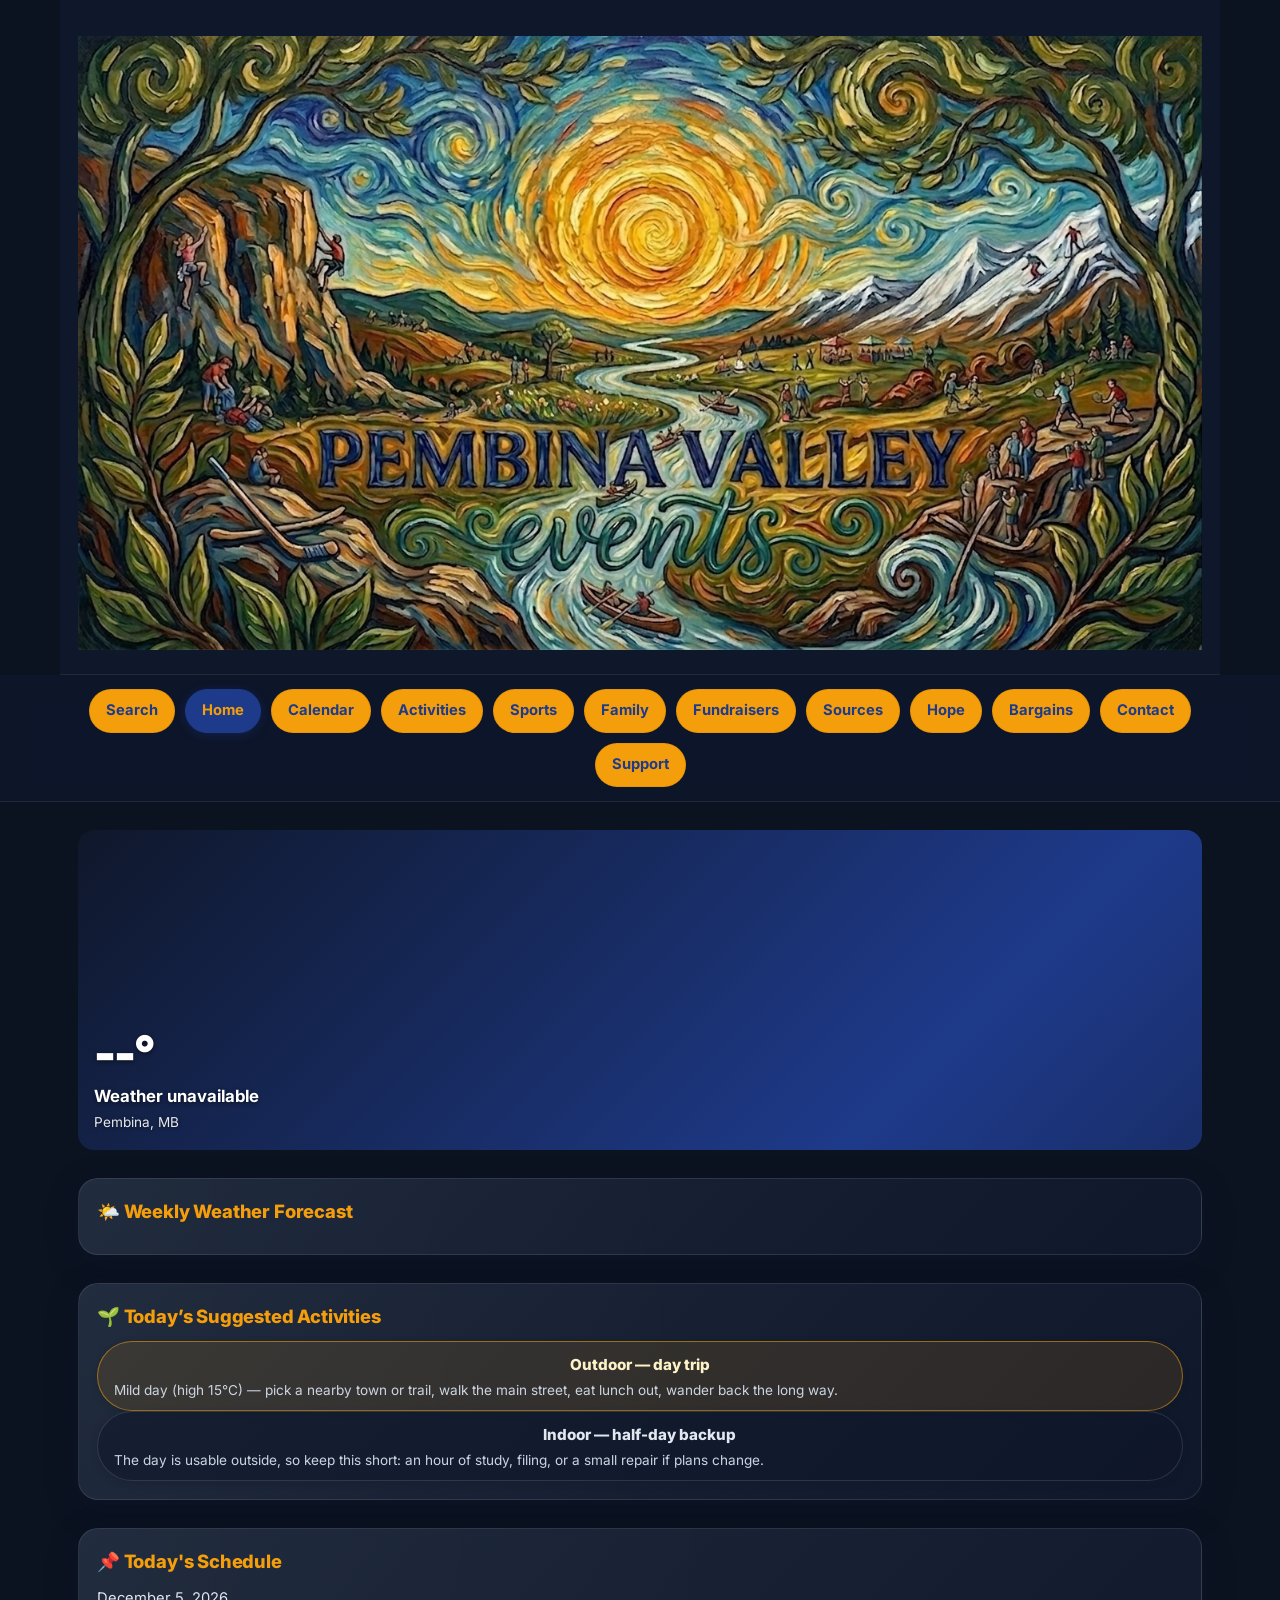
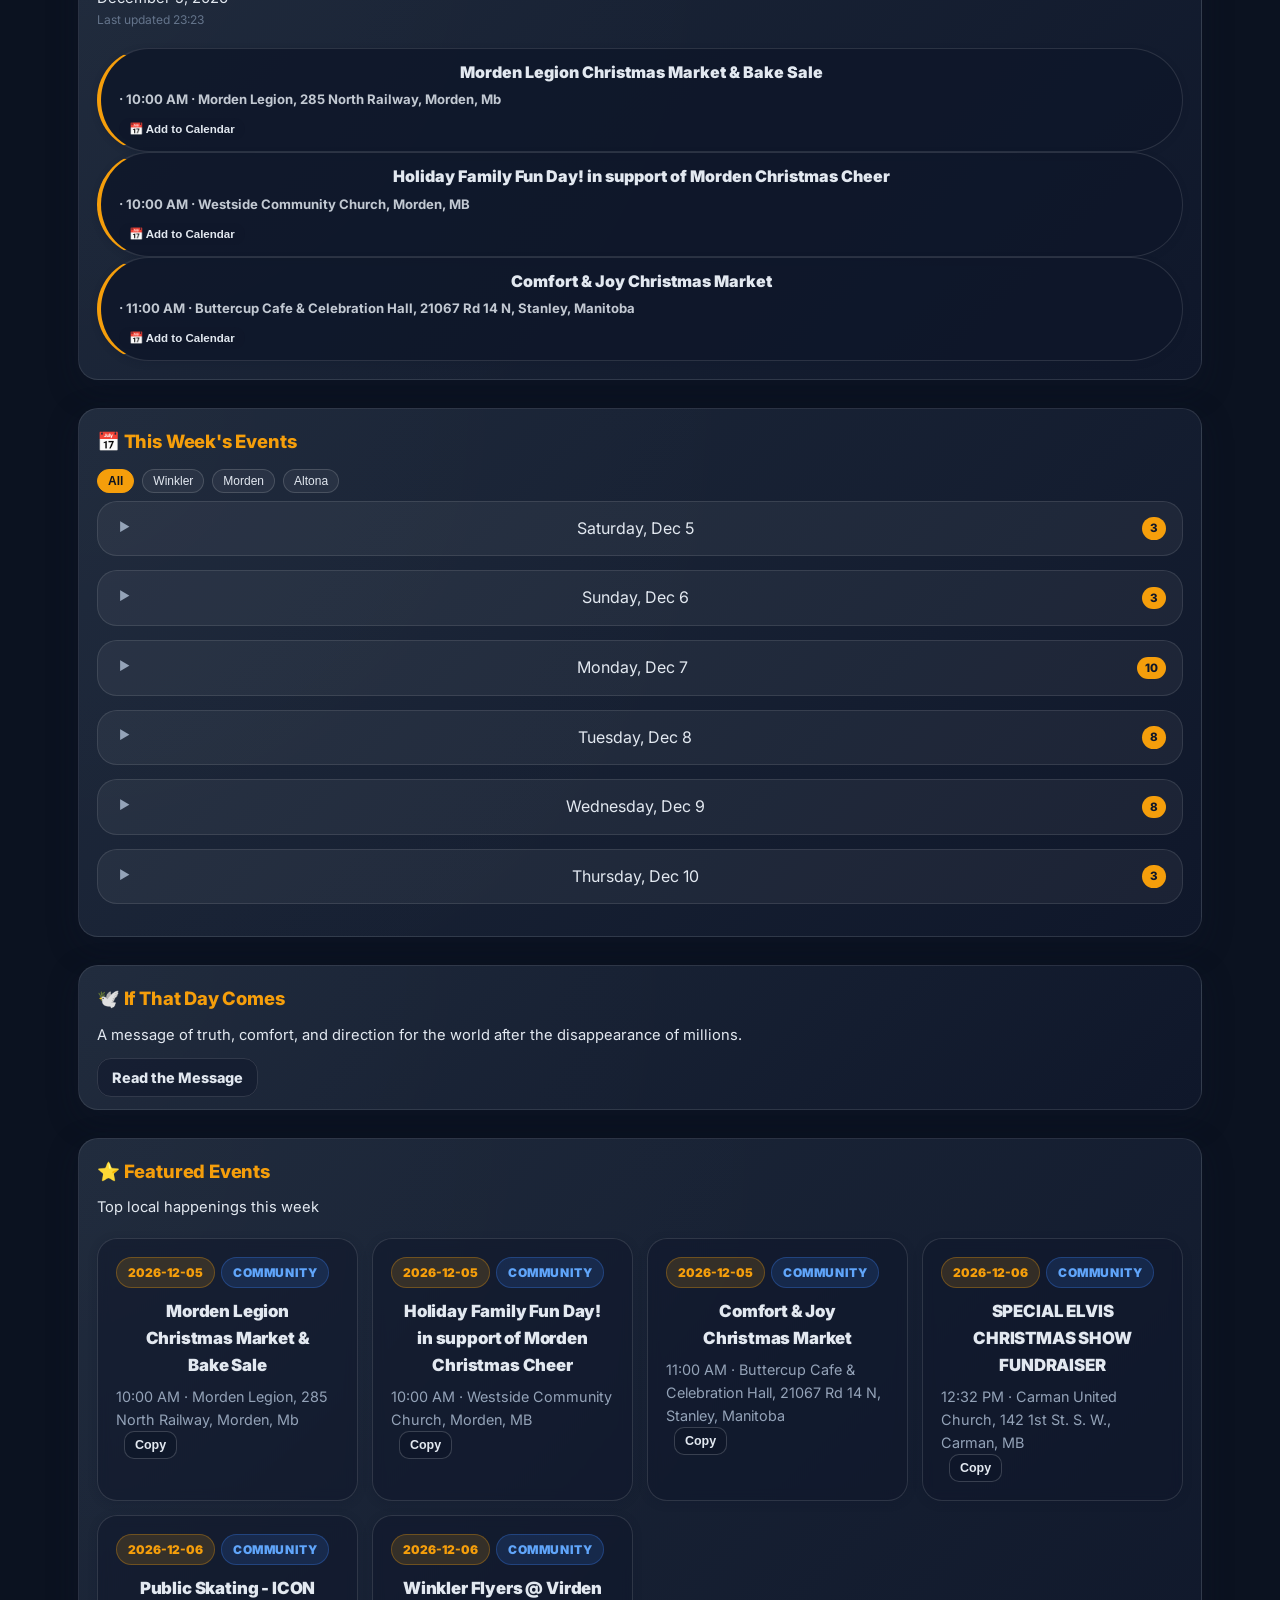
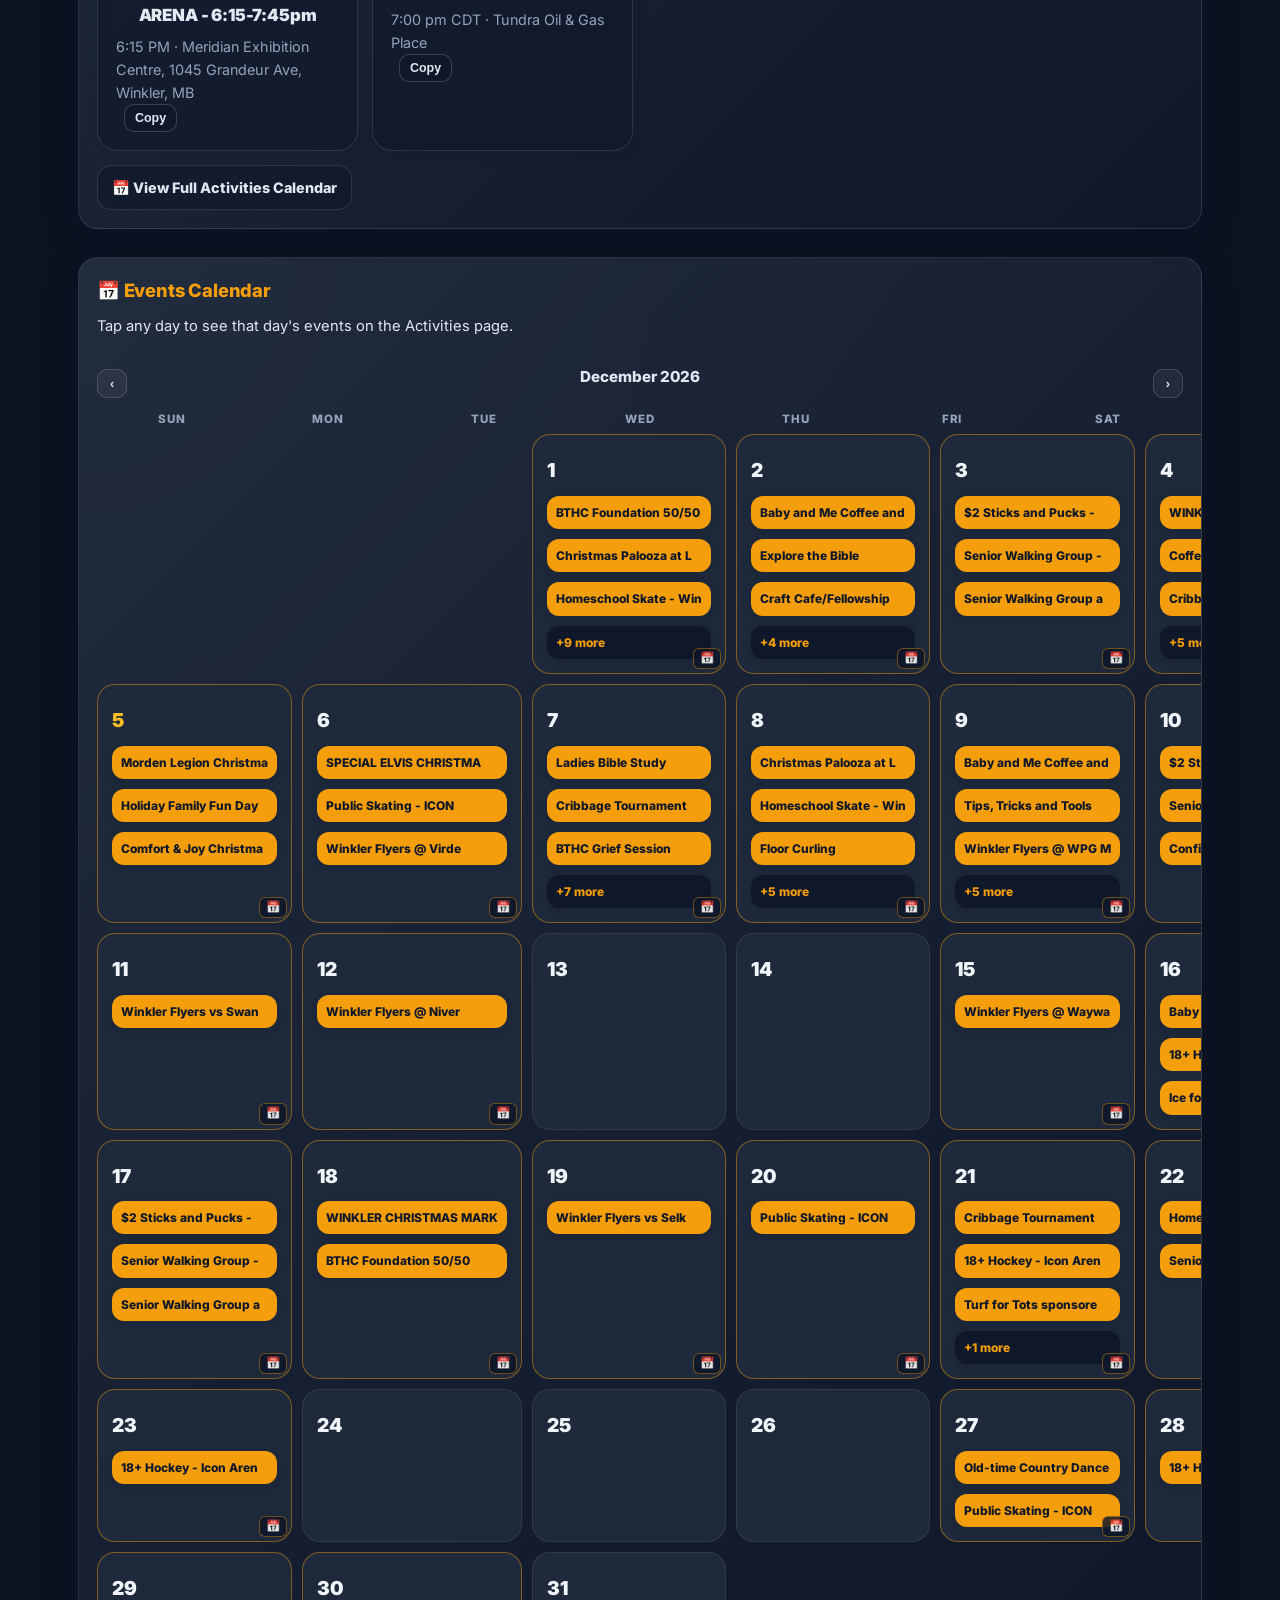
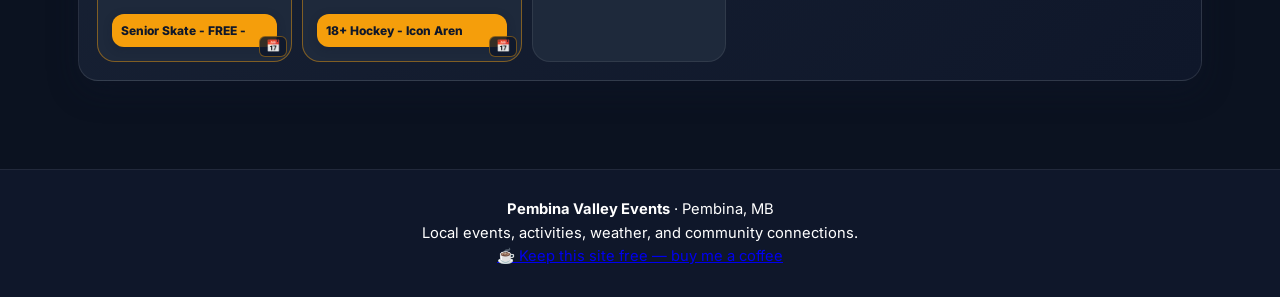
==== index.html @ c7edb703 "feat: search local businesses and shops - add businesses.json (86 verified Pembina-area businesses: " ====
<!DOCTYPE html>
<html lang="en">
<head>
  <meta charset="UTF-8">
  <!-- Cloudflare Web Analytics -->
  
  <!-- End Cloudflare Web Analytics -->
<meta name="viewport" content="width=device-width, initial-scale=1.0">
<meta name="description" content="Pembina Valley Events — local events, activities, and community happenings in Winkler, Morden, Altona, Plum Coulee, and surrounding Manitoba. Find things to do, local sports, family activities, community schedules, and hope.">
<meta name="keywords" content="Pembina Valley events, Winkler events, Morden events, Altona events, Manitoba community events, local activities, Winkler weather, Pembina Valley calendar, things to do Manitoba">
<link rel="canonical" href="https://pembinaevents.ca/">
<title>Pembina Valley Events · Pembina, MB</title><!-- deploy:1791662200 -->
<link rel="preconnect" href="https://fonts.googleapis.com">
<link rel="preconnect" href="https://fonts.gstatic.com" crossorigin>
<link href="https://fonts.googleapis.com/css2?family=Inter:wght@400;500;600;700;800;900&display=swap" rel="stylesheet">


<meta property="og:title" content="Pembina Valley Events">
<meta property="og:description" content="Local events, activities, and community happenings in the Pembina Valley region of Manitoba.">
<meta property="og:type" content="website">
<meta name="twitter:card" content="summary">
<meta name="twitter:title" content="Pembina Valley Events">
<meta name="twitter:description" content="Local events, activities, and community happenings in the Pembina Valley region of Manitoba.">
<meta http-equiv="Cache-Control" content="no-cache, no-store, must-revalidate">
<meta http-equiv="Pragma" content="no-cache">
<meta http-equiv="Expires" content="0">


<style>
  :root {
    --bg: #0b1220;
    --card: #111b2d;
    --text: #e2e8f0;
    --font: 'Inter', -apple-system, BlinkMacSystemFont, 'Segoe UI', sans-serif;
    --muted: #94a3b8;
    --accent: #f59e0b;
    --accent-2: #fbbf24;
    --teal: #0d9488;
    --gold: #b45309;
    --wheat: #f59e0b;
    --green: #15803d;
    --border: rgba(255,255,255,0.1);
    --success: #16a34a;
    --warning: #d97706;
    --danger: #ef4444;
    --radius: 20px;
    --shadow: 0 10px 30px rgba(15, 23, 42, 0.35);
    --category-community: #2563eb;
    --category-family: #059669;
    --category-outdoors: #0891b2;
    --category-faith: #7c3aed;
    --category-promoted: #d97706;
    --category-fundraiser: #dc2626;
    --category-lake: #0d9488;
    --category-wheat: #f59e0b;
    --jarvis-accent: #06b6d4;
    --jarvis-accent-2: #8b5cf6;
    --jarvis-bg-core: #0891b2;
    --jarvis-panel: #0f172a;
    --jarvis-text-subtle: #94a3b8;
  }
  * { box-sizing: border-box; margin: 0; padding: 0; }
  html { scroll-behavior: smooth; }
  body {
    font-family: var(--font);
    background: var(--bg);
    color: #e2e8f0;
    line-height: 1.6;
    min-height: 100vh;
    position: relative;
    -webkit-font-smoothing: antialiased;
  }
  ::-webkit-scrollbar { width: 10px; }
  ::-webkit-scrollbar-track { background: var(--bg); }
  ::-webkit-scrollbar-thumb { background: #334155; border-radius: 999px; }
  ::-webkit-scrollbar-thumb:hover { background: #475569; }
  @keyframes jarvisPulse {
    0%, 100% { opacity: 1; }
    50% { opacity: 0.8; transform: scale(1.02); }
  }
  @keyframes fadeSlideUp {
    from { opacity: 0; transform: translateY(18px); }
    to { opacity: 1; transform: translateY(0); }
  }
  @keyframes heroGradient {
    0%, 100% { background-position: 0% 40%; }
    50% { background-position: 100% 60%; }
  }
  .jarvis-pulse { animation: jarvisPulse 3s ease-in-out infinite; }
  .page.active { animation: fadeSlideUp 0.35s ease-out; }
  .hero-animated {
    background: linear-gradient(135deg, #0f172a 0%, #1e3a8a 25%, #0f172a 50%, #1e293b 75%, #0f172a 100%);
    background-size: 300% 300%;
    animation: heroGradient 12s ease-in-out infinite;
  }
  .font-serif { font-family: "Georgia", "Times New Roman", Times, serif; }
  .font-script { font-family: "Brush Script Std", "Script", cursive; }
  header {
    background: #0f172a;
    color: #f59e0b;
    padding: 36px 18px 24px;
    text-align: center;
    position: relative;
    border-bottom: 1px solid rgba(255,255,255,0.08);
    margin-bottom: 8px;
  }
  .logo-header { display: flex; flex-direction: column; align-items: center; gap: 14px; max-width: 1160px; margin: 0 auto; }
  .logo-img { width: 100%; max-width: 100%; height: auto; display: block; }
  nav {
    background: rgba(15, 23, 42, 0.82);
    padding: 14px 18px;
    position: sticky;
    top: 0;
    z-index: 100;
    backdrop-filter: blur(14px) saturate(180%);
    -webkit-backdrop-filter: blur(14px) saturate(180%);
    border-bottom: 1px solid rgba(255,255,255,0.08);
  }
  .nav-inner { max-width: 1160px; margin: 0 auto; display: flex; flex-wrap: wrap; gap: 10px; justify-content: center; }
  .nav-link {
    padding: 10px 16px;
    border-radius: 999px;
    text-decoration: none;
    color: #1e3a8a;
    font-weight: 700;
    min-height: 44px;
    line-height: 1.2;
    -webkit-tap-highlight-color: transparent;
    user-select: none;
    touch-action: manipulation;
    font-size: 0.92rem;
    background: #f59e0b;
    border: 1px solid rgba(0,0,0,0.06);
    transition: transform 0.15s ease, background 0.15s ease;
    display: inline-flex;
    align-items: center;
    justify-content: center;
  }
  .nav-link:hover { transform: translateY(-1px); background: #fbbf24; border-color: rgba(0,0,0,0.1); }
  .nav-link.active { background: #1e3a8a; color: #f59e0b; border-color: #1e3a8a; box-shadow: 0 2px 10px rgba(30,58,138,0.35); }
  .container { max-width: 1160px; margin: 0 auto; padding: 28px 18px; }
  .grid { display: grid; gap: 16px; }
  .grid-2 { grid-template-columns: repeat(auto-fit, minmax(260px, 1fr)); }
  .grid-3 { grid-template-columns: repeat(auto-fit, minmax(220px, 1fr)); }
  .grid-4 { grid-template-columns: repeat(auto-fit, minmax(180px, 1fr)); }
  .locals-grid { display: grid; grid-template-columns: repeat(auto-fit, minmax(180px, 1fr)); gap: 14px; }
  .local-card { 
    display: block; padding: 16px; border-radius: 14px; background: rgba(255,255,255,0.04); 
    border: 1px solid rgba(255,255,255,0.08); color: inherit; text-decoration: none; 
    transition: transform 0.2s ease, background 0.2s ease, border-color 0.2s ease, box-shadow 0.2s ease;
  }
  .local-card:hover { 
    transform: translateY(-3px); 
    background: rgba(255,255,255,0.08);
    border-color: rgba(255,255,255,0.15);
    box-shadow: 0 8px 24px rgba(0,0,0,0.15);
  }
  .local-name { font-weight: 800; font-size: 0.95rem; margin-bottom: 4px; }
  .local-desc { font-size: 0.82rem; opacity: 0.85; }
  .featured-card .cat-badge { background: rgba(255,255,255,0.12); padding: 2px 8px; border-radius: 999px; font-size: 0.7rem; text-transform: uppercase; letter-spacing: 0.05em; }
  .card {
    background: linear-gradient(135deg, #1e293b 0%, #0f172a 100%);
    border: 1px solid rgba(255,255,255,0.1);
    border-radius: var(--radius);
    padding: 18px;
    box-shadow: var(--shadow);
    position: relative;
    overflow: hidden;
    transition: transform 0.2s ease, box-shadow 0.2s ease;
  }
  .card:hover { 
    transform: translateY(-2px); 
    box-shadow: 0 18px 40px rgba(15,23,42,0.35);
    border-color: rgba(245,158,11,0.35);
  }
  .card::before {
    content: "";
    position: absolute;
    inset: 0;
    opacity: 0.08;
    background: radial-gradient(circle at top left, rgba(255,255,255,0.18), transparent 60%);
    pointer-events: none;
  }
  .card > * { position: relative; }
  .card h2 { font-size: 1.15rem; font-weight: 800; margin-bottom: 10px; letter-spacing: -0.01em; color: #fbbf24; }
  .card { transition: transform 0.2s ease, box-shadow 0.2s ease, border-color 0.2s ease; }
  .card:hover { transform: translateY(-3px); box-shadow: 0 14px 34px rgba(0,0,0,0.28); border-color: rgba(245,158,11,0.35); }
  .card .muted { color: #e2e8f0; font-size: 0.92rem; }
  .section { margin-bottom: 28px; }
  .section-title { font-size: 1.35rem; font-weight: 800; margin-bottom: 16px; letter-spacing: -0.02em; color: var(--text); }
  .section-title::after { content: ""; display: block; width: 40px; height: 4px; border-radius: 999px; background: linear-gradient(90deg, #0f172a, #2563eb, #0d9488); margin-top: 10px; }
  .section-subtitle { color: var(--muted); font-size: 0.95rem; margin-top: -10px; margin-bottom: 16px; }
  .spacer { height: 18px; }
  .page { display: none; animation: fadeIn 0.35s ease; }
  .page.active { display: block; }
  @keyframes forecastFadeIn { from { opacity: 0; transform: translateY(8px); } to { opacity: 1; transform: translateY(0); } }
  @keyframes ctaPulse { 0%, 100% { transform: translateY(0); } 50% { transform: translateY(-2px); } }
  .pill {
    display: inline-flex; align-items: center; gap: 8px;
    padding: 8px 12px; border-radius: 999px; font-weight: 700; font-size: 0.85rem;
    background: #1e293b; border: 1px solid rgba(255,255,255,0.08); color: #e2e8f0; cursor: pointer;
    transition: transform 0.15s ease, box-shadow 0.15s ease, background 0.15s ease;
  }
  .pill:hover { transform: translateY(-1px); box-shadow: 0 8px 20px rgba(15,23,42,0.35); background: #0f172a; }
  .pill.active { background: #f59e0b; color: #0f172a; border-color: #f59e0b; }
  .sports-list {
    display: grid;
    grid-template-columns: repeat(auto-fit, minmax(260px, 1fr));
    gap: 16px;
  }
  .sports-list .event-row {
    display: flex;
    flex-direction: column;
    align-items: stretch;
    gap: 10px;
    padding: 18px;
    border-radius: 20px;
    background: rgba(15, 23, 42, 0.55);
    border: 1px solid rgba(255, 255, 255, 0.08);
    box-shadow: 0 10px 24px rgba(15, 23, 42, 0.25);
  }
  .sports-list .event-row:hover {
    background: rgba(15, 23, 42, 0.7);
    padding-left: 18px;
    transform: translateY(-2px);
  }
  .sports-list .event-date {
    align-self: flex-start;
  }
  .sports-list .event-date.free-badge {
    background: #1e293b;
    border: 1px solid #f59e0b;
    color: #fbbf24;
  }
  .sports-list .event-row .event-meta {
    color: #94a3b8;
    font-size: 0.9rem;
    margin-top: 2px;
  }
  .event-row:last-child { border-bottom: none; }
  .event-row:hover { 
    background: linear-gradient(90deg, rgba(37,99,235,0.05) 0%, rgba(13,148,136,0.04) 50%, rgba(180,83,9,0.03) 100%);
    padding-left: 8px;
    border-radius: 8px;
  }
  .day-event {
    border-radius: 999px;
    padding: 11px 18px 11px 18px;
    border: 1px solid rgba(255,255,255,0.12);
    background: rgba(15, 23, 42, 0.85);
    box-shadow: 0 2px 6px rgba(15,23,42,0.25);
    transition: transform 0.2s ease, box-shadow 0.2s ease, border-color 0.2s ease;
    text-decoration: none;
    display: block;
    font-weight: 700;
    color: #e2e8f0;
  }
  .day-event:hover {
    transform: translateY(-2px);
    box-shadow: 0 10px 24px rgba(15,23,42,0.1);
    border-color: var(--accent);
  }
  .day-event[data-category="community"] { border-left: 4px solid #f59e0b; }
  .day-event[data-category="family"] { border-left: 4px solid #3b82f6; }
  .day-event[data-category="sports"] { border-left: 4px solid #10b981; }
  .day-event[data-category="outdoors"] { border-left: 4px solid #14b8a6; }
  .day-event .title { font-weight: 900; font-size: 1rem; display: block; margin: 0 auto 4px; text-align: center; color: inherit; max-width: 90%; }
  .day-event .time { color: inherit; opacity: 0.85; font-size: 0.82rem; margin-top: 0; display: block; }
  .activity {
    border-radius: 999px;
    padding: 11px 16px;
    border: 1px solid rgba(255,255,255,0.12);
    background: rgba(15, 23, 42, 0.55);
    color: #e2e8f0;
    box-shadow: 0 2px 6px rgba(15,23,42,0.25);
  }
  .activity.highlighted {
    border-color: rgba(245, 158, 11, 0.55);
    background: rgba(245, 158, 11, 0.12);
    color: #fef3c7;
  }
  .activity .name {
    font-weight: 800;
    font-size: 0.95rem;
    margin: 0 auto 4px;
    color: inherit;
    text-align: center;
    display: block;
    max-width: 90%;
  }
  .activity .desc {
    font-size: 0.85rem;
    color: #cbd5e1;
    line-height: 1.3;
  }
  .day-event .export-row { margin-top: 8px; display: flex; gap: 6px; flex-wrap: wrap; }
  .export-btn {
    padding: 4px 10px; border-radius: 999px; font-size: 0.72rem; font-weight: 700;
    background: #0f172a; color: #e2e8f0; border: none; cursor: pointer;
    text-decoration: none; display: inline-block;
  }
  .export-btn:hover { background: #1e3a8a; }
  /* Town filter buttons */
  .town-btn { transition: all 0.2s ease; }
  .town-btn:hover { background: rgba(245, 158, 11, 0.15) !important; border-color: #f59e0b !important; color: #f59e0b !important; }
  .town-btn.active { background: #f59e0b !important; color: #0b1220 !important; border-color: #f59e0b !important; font-weight: 700; }
  /* Last updated styling */
  #last-updated { color: #64748b; }
  .event-date {
    min-width: 60px; text-align: center; padding: 12px 8px; border-radius: 16px; background: rgba(15, 23, 42, 0.65); color: #f59e0b; font-weight: 900;
    border: 1px solid rgba(245, 158, 11, 0.35);
  }
  .event-date .month { font-size: 0.7rem; text-transform: uppercase; letter-spacing: 0.1em; }
  .event-date .day { font-size: 1.25rem; line-height: 1; margin-top: 3px; }
  .event-title { font-weight: 800; font-size: 1rem; text-align: center; color: #ffffff; margin: 0 auto; max-width: 90%; }
  .event-title a { text-align: center; display: block; }
  .event-meta { color: var(--muted); font-size: 0.88rem; margin-top: 5px; }
  .day-header {
    display: flex;
    align-items: center;
    justify-content: space-between;
    width: 100%;
    padding: 14px 16px;
    background: rgba(255,255,255,0.05);
    border: 1px solid rgba(255,255,255,0.1);
    border-radius: var(--radius);
    margin-bottom: 6px;
    cursor: pointer;
    user-select: none;
    transition: background 0.15s ease, border-color 0.15s ease;
  }
  .day-header:hover { background: rgba(255,255,255,0.09); border-color: rgba(245,158,11,0.3); }
  .day-header .day-toggle {
    display: inline-block;
    width: 24px;
    height: 24px;
    font-size: 0.75rem;
    color: var(--muted);
    flex-shrink: 0;
    transition: transform 0.2s ease;
  }
  .day-header .day-toggle::before { content: '▶'; display: inline-block; width: 20px; text-align: center; }
  .day-header.expanded .day-toggle::before { content: '▼'; }
  .day-header .day-name { font-weight: 700; font-size: 0.95rem; color: var(--text); flex: 1; }
  .day-header .event-count { background: var(--accent); color: #0f172a; font-size: 0.72rem; font-weight: 800; padding: 2px 8px; border-radius: 999px; margin-left: 10px; flex-shrink: 0; }
  .day-section { margin-bottom: 14px; }
  .event-list.hidden-events { display: none; }
  /* Add-all-to-calendar buttons */
  .day-cal-btn {
    margin-left: 10px;
    flex-shrink: 0;
    padding: 4px 10px;
    border-radius: 6px;
    border: 1px solid rgba(245,158,11,0.4);
    background: rgba(245,158,11,0.12);
    color: #fbbf24;
    font-size: 0.75rem;
    font-weight: 700;
    cursor: pointer;
    transition: background 0.15s ease;
  }
  .day-cal-btn:hover { background: rgba(245,158,11,0.28); }
  .cal-add-btn {
    position: absolute;
    bottom: 4px;
    right: 4px;
    padding: 1px 6px;
    border-radius: 6px;
    border: 1px solid rgba(245,158,11,0.45);
    background: rgba(15,23,42,0.92);
    color: #fbbf24;
    font-size: 0.72rem;
    line-height: 1.5;
    cursor: pointer;
    opacity: 0.9;
  }
  .cal-add-btn:hover { opacity: 1; background: rgba(245,158,11,0.28); }

  /* Calendar month grid */
  .calendar-header {
    display: flex;
    align-items: center;
    justify-content: space-between;
    margin-bottom: 12px;
  }
  .calendar-nav { display: flex; gap: 6px; }
  .cal-nav-btn {
    padding: 6px 12px; border-radius: 999px; font-size: 0.8rem; font-weight: 800;
    background: #0f172a; color: #e2e8f0; border: 1px solid rgba(255,255,255,0.1);
    cursor: pointer; transition: background 0.2s ease;
  }
  .cal-nav-btn:hover { background: #1e3a8a; border-color: #f59e0b; }
  .calendar-day.has-events { border-color: rgba(245, 158, 11, 0.45); }
  .calendar-day.selected { border-color: #fbbf24; box-shadow: 0 0 0 2px #fbbf24; }
  .day-chip {
    margin-top: 6px; padding: 4px 8px; border-radius: 8px; font-size: 0.68rem;
    font-weight: 800; background: #0f172a; color: #f59e0b;
    overflow: hidden; text-overflow: ellipsis; white-space: nowrap;
  }
  .day-chip[data-category="community"] { background: #f59e0b; color: #0f172a; }
  .day-chip[data-category="family"]     { background: #3b82f6; color: #ffffff; }
  .day-chip[data-category="sports"]     { background: #10b981; color: #0f172a; }
  .day-chip[data-category="outdoors"]   { background: #14b8a6; color: #0f172a; }
  .day-chip[data-category="more"]       { background: #475569; color: #e2e8f0; }
  .calendar-title {
    font-weight: 800;
    font-size: 0.95rem;
    color: var(--text);
  }
  .calendar-days-header {
    display: grid;
    grid-template-columns: repeat(7, 1fr);
    gap: 6px;
    margin-bottom: 6px;
  }
  .cal-day-name {
    text-align: center;
    font-size: 0.72rem;
    font-weight: 800;
    color: var(--muted);
    text-transform: uppercase;
    letter-spacing: 0.08em;
  }
  .calendar-grid {
    display: grid;
    grid-template-columns: repeat(7, 1fr);
    gap: 6px;
  }
  .calendar-day {
    position: relative;
    background: #1e293b;
    border: 1px solid rgba(255,255,255,0.08);
    border-radius: 14px;
    padding: 10px;
    min-height: 80px;
    transition: transform 0.2s ease, box-shadow 0.2s ease, border-color 0.2s ease;
    cursor: pointer;
  }
  .calendar-day:hover {
    transform: translateY(-2px);
    box-shadow: 0 12px 28px rgba(15,23,42,0.45);
    border-color: rgba(255,255,255,0.18);
  }
  .calendar-day.today .day-number {
    color: #fbbf24;
  }
  .calendar-day.empty {
    background: transparent;
    border-color: transparent;
    cursor: default;
  }
  .calendar-day.empty:hover {
    transform: none;
    box-shadow: none;
    border-color: transparent;
  }
  .calendar-day .day-number {
    font-weight: 800;
    font-size: 1rem;
    color: #f1f5f9;
  }
  .calendar-day .day-chip {
    margin-top: 6px;
    padding: 4px 6px;
    border-radius: 10px;
    font-size: 0.7rem;
    font-weight: 800;
    background: #0f172a;
    color: #f59e0b;
  }
  .calendar-nav {
    display: flex;
    gap: 8px;
    margin-top: 12px;
    justify-content: center;
  }
  .cal-nav-btn {
    padding: 6px 12px;
    border-radius: 10px;
    border: 1px solid rgba(255,255,255,0.15);
    background: rgba(255,255,255,0.05);
    color: #e2e8f0;
    font-size: 0.8rem;
    cursor: pointer;
  }
  .cal-nav-btn:hover {
    background: rgba(245, 158, 11, 0.15);
    border-color: #f59e0b;
    color: #f59e0b;
  }

  .calendar-grid { display: grid; grid-template-columns: repeat(6, 1fr); gap: 10px; }
  .calendar-day {
    background: #1e293b; border: 1px solid rgba(255,255,255,0.08); border-radius: 18px; padding: 14px; min-height: 110px;
    transition: transform 0.25s ease, box-shadow 0.25s ease, border-color 0.25s ease;
    position: relative;
  }
  .calendar-day:hover { 
    transform: translateY(-3px); 
    box-shadow: 0 16px 35px rgba(15,23,42,0.45);
    border-color: rgba(255,255,255,0.18);
  }
  .calendar-day .day-name { font-weight: 900; font-size: 0.72rem; color: #94a3b8; text-transform: uppercase; letter-spacing: 0.1em; }
  .calendar-day .day-number { font-weight: 900; font-size: 1.2rem; margin-top: 6px; color: #f1f5f9; }
  .calendar-day.today .day-number { color: #fbbf24; }
  .calendar-day .day-chip {
    margin-top: 10px; padding: 7px 9px; border-radius: 12px; font-size: 0.75rem; font-weight: 800;
    background: #0f172a; color: #f59e0b;
    box-shadow: 0 2px 8px rgba(15,23,42,0.25);
  }
  .calendar-day .day-chip[data-category="community"] { background: #f59e0b; color: #0f172a; }
  .calendar-day .day-chip[data-category="family"] { background: #3b82f6; color: #ffffff; }
  .calendar-day .day-chip[data-category="sports"] { background: #10b981; color: #0f172a; }
  .calendar-day .day-chip[data-category="outdoors"] { background: #14b8a6; color: #0f172a; }
  .weather-card-ref-dark {
    background: #0b1020;
    border-radius: 28px;
    padding: 22px;
    box-shadow: 0 30px 80px rgba(15,23,42,0.35);
    position: relative;
    overflow: hidden;
  }
  .weather-card-ref-dark .weather {
    display: flex;
    align-items: center;
    gap: 18px;
  }
  .weather-card-ref-dark .temp {
    font-size: 4.2rem;
    font-weight: 900;
    color: #f59e0b;
    letter-spacing: -0.04em;
    line-height: 1;
  }
  .weather-card-ref-dark .meta {
    color: #475569;
    font-weight: 700;
    font-size: 1rem;
    margin-top: 6px;
  }
  .weather-card-ref-dark .muted {
    color: #94a3b8;
    font-size: 0.82rem;
    margin-top: 4px;
  }
  .weather-card-ref-dark h2 {
    color: #f1f5f9;
    font-weight: 900;
    margin: 0 0 14px;
  }
  .weather-icon-wrap {
    width: 160px;
    height: 160px;
    display: flex;
    align-items: center;
    justify-content: center;
    margin-left: auto;
    position: relative;
  }
  .weather-scene {
    position: absolute;
    inset: 0;
    border-radius: 24px;
    overflow: hidden;
    background:
      radial-gradient(ellipse at 30% 20%, rgba(245,158,11,0.35) 0%, transparent 55%),
      radial-gradient(ellipse at 80% 30%, rgba(148,163,184,0.35) 0%, transparent 55%),
      linear-gradient(160deg, #0b1020 0%, #0f172a 45%, #1e293b 100%);
    animation: weatherSceneShift 14s ease-in-out infinite;
  }
  @keyframes weatherSceneShift {
    0%, 100% { transform: translate(0, 0) scale(1); }
    33% { transform: translate(-2%, 1%) scale(1.04); }
    66% { transform: translate(2%, -1%) scale(1.02); }
  }
  .weather-icon-wrap .animated-icon {
    position: relative;
    z-index: 2;
    width: 100%;
    height: 100%;
  }
  .animated-icon .sun {
    position: absolute;
    top: 18px;
    left: 22px;
    width: 54px;
    height: 54px;
    border-radius: 50%;
    background: radial-gradient(circle at 30% 30%, #fff7d6, #f59e0b);
    box-shadow: 0 0 28px rgba(245,158,11,0.55), 0 0 70px rgba(245,158,11,0.25);
    animation: sunPulse 2.4s ease-in-out infinite;
  }
  .animated-icon .sun-ray {
    position: absolute;
    top: 18px;
    left: 22px;
    width: 54px;
    height: 54px;
    border-radius: 50%;
    border: 3px solid rgba(251,191,36,0.55);
    animation: sunPulse 2.4s ease-in-out infinite;
  }
  .animated-icon .cloud {
    position: absolute;
    bottom: 26px;
    right: 18px;
    width: 78px;
    height: 32px;
    background: rgba(226,232,240,0.92);
    border-radius: 999px;
    box-shadow: 0 18px 30px rgba(15,23,42,0.45);
    animation: cloudDrift 5.5s ease-in-out infinite;
  }
  .animated-icon .cloud::before {
    content: "";
    position: absolute;
    width: 36px;
    height: 36px;
    background: rgba(226,232,240,0.95);
    border-radius: 50%;
    top: -18px;
    left: 14px;
  }
  .animated-icon .cloud::after {
    content: "";
    position: absolute;
    width: 26px;
    height: 26px;
    background: rgba(226,232,240,0.92);
    border-radius: 50%;
    top: -12px;
    left: 38px;
  }
  .animated-icon .rain-drop {
    position: absolute;
    width: 3px;
    height: 10px;
    background: linear-gradient(180deg, rgba(125,211,252,0.9), rgba(37,99,235,0.7));
    border-radius: 999px;
    animation: rainFall 1.2s linear infinite;
  }
  .animated-icon .snowflake {
    position: absolute;
    color: #e2e8f0;
    font-size: 14px;
    animation: snowFall 2.8s linear infinite;
  }
  @keyframes sunPulse {
    0%, 100% { transform: scale(1); opacity: 0.95; }
    50% { transform: scale(1.08); opacity: 1; }
  }
  @keyframes cloudDrift {
    0%, 100% { transform: translateX(0); }
    50% { transform: translateX(-12px); }
  }
  @keyframes rainFall {
    0% { transform: translateY(-20px) translateX(0); opacity: 0; }
    30% { opacity: 0.9; }
    100% { transform: translateY(44px) translateX(6px); opacity: 0; }
  }
  @keyframes snowFall {
    0% { transform: translateY(-18px) translateX(0) rotate(0deg); opacity: 0; }
    30% { opacity: 0.9; }
    100% { transform: translateY(40px) translateX(10px) rotate(180deg); opacity: 0; }
  }
  @keyframes weatherSceneShift {
    0%, 100% { filter: hue-rotate(0deg) brightness(1); }
    50% { filter: hue-rotate(8deg) brightness(1.05); }
  }
  /* --- Hero weather effects layer (storm / snow / rain) --- */
  #weatherFx { position:absolute; inset:0; z-index:1; pointer-events:none; overflow:hidden; border-radius:16px; }
  #weatherFx .fx-cloud {
    position:absolute; width:220px; height:84px; border-radius:999px;
    background:
      radial-gradient(ellipse at 28% 74%, rgba(15,23,42,0.72), transparent 66%),
      radial-gradient(ellipse at 58% 56%, rgba(30,41,59,0.68), transparent 68%),
      radial-gradient(ellipse at 84% 78%, rgba(15,23,42,0.62), transparent 68%);
    filter: blur(5px); opacity:0.9;
    animation: fxCloudDrift 9s ease-in-out infinite;
  }
  #weatherFx .fx-cloud-snow {
    background:
      radial-gradient(ellipse at 30% 72%, rgba(203,213,225,0.62), transparent 68%),
      radial-gradient(ellipse at 65% 58%, rgba(226,232,240,0.52), transparent 68%);
    filter: blur(6px);
    opacity:0.8;
  }
  @keyframes fxCloudDrift {
    0%, 100% { transform: translateX(-14%); }
    50% { transform: translateX(14%); }
  }
  #weatherFx .fx-flash {
    position:absolute; inset:0;
    background: radial-gradient(ellipse at 55% 12%, rgba(191,219,254,0.55), transparent 62%);
    opacity:0; animation: fxLightning 4.2s linear infinite;
  }
  #weatherFx .fx-lightning {
    position:absolute; top:30%; left:54%; width:46px; height:120px;
    background: linear-gradient(180deg, #fefce8, #fde047 45%, #f59e0b);
    clip-path: polygon(60% 0, 20% 52%, 46% 52%, 34% 100%, 88% 44%, 58% 44%, 82% 0);
    filter: drop-shadow(0 0 16px rgba(253,224,71,0.95));
    opacity:0; animation: fxLightning 4.2s linear infinite;
  }
  #weatherFx .fx-bolt-glow {
    position:absolute; top:22%; left:42%; width:170px; height:200px;
    background: radial-gradient(ellipse at 50% 38%, rgba(253,224,71,0.42), transparent 68%);
    filter: blur(9px);
    animation: fxGlowPulse 4.2s linear infinite;
  }
  @keyframes fxGlowPulse {
    0%, 100% { opacity:0; }
    5% { opacity:0.95; }
    13% { opacity:0.18; }
    20% { opacity:0.55; }
    30% { opacity:0; }
  }
  @keyframes fxLightning {
    0%, 100% { opacity:0; }
    5% { opacity:1; }
    8% { opacity:0.12; }
    11% { opacity:0.9; }
    17% { opacity:0; }
    55% { opacity:0; }
    58% { opacity:0.65; }
    63% { opacity:0; }
  }
  #weatherFx .fx-rain-drop {
    position:absolute; top:-30px; width:2px; height:30px; border-radius:999px;
    background: linear-gradient(180deg, rgba(224,242,254,0.9), rgba(96,165,250,0.4));
    filter: blur(0.4px);
    animation: fxStormRain 0.8s linear infinite;
  }
  #weatherFx .fx-rain-soft { height:20px; animation: fxRainFall 1s linear infinite; }
  @keyframes fxStormRain {
    0% { transform: translate3d(0,-24px,0) rotate(14deg); opacity:0; }
    18% { opacity:0.95; }
    100% { transform: translate3d(-70px,470px,0) rotate(14deg); opacity:0; }
  }
  @keyframes fxRainFall {
    0% { transform: translate3d(0,-24px,0) rotate(8deg); opacity:0; }
    18% { opacity:0.7; }
    100% { transform: translate3d(-24px,470px,0) rotate(8deg); opacity:0; }
  }
  #weatherFx .fx-flake {
    position:absolute; top:-26px; border-radius:50%;
    background: radial-gradient(circle, rgba(255,255,255,0.95) 0%, rgba(226,232,240,0.5) 45%, transparent 72%);
    filter: blur(0.5px);
    animation: fxSnowFall linear infinite;
    will-change: transform;
  }
  @keyframes fxSnowFall {
    0% { transform: translate3d(0,-26px,0) rotate(0deg); opacity:0; }
    12% { opacity:1; }
    100% { transform: translate3d(var(--sway,50px),480px,0) rotate(320deg); opacity:0.1; }
  }
  #weatherFx .fx-snowground {
    position:absolute; left:0; right:0; bottom:0; height:38px;
    background: linear-gradient(180deg, rgba(241,245,249,0), rgba(241,245,249,0.5));
    border-radius: 50% 50% 0 0 / 100% 100% 0 0;
    animation: fxSnowGround 7s ease-in-out infinite;
  }
  @keyframes fxSnowGround {
    0%, 100% { transform: scaleX(0.85); opacity:0.5; }
    50% { transform: scaleX(1.06); opacity:0.9; }
  }
  #weatherFx .fx-gust {
    position:absolute; inset:0;
    background: linear-gradient(100deg, transparent 32%, rgba(226,232,240,0.14) 50%, transparent 68%);
    opacity:0; animation: fxGust 6.5s ease-in-out infinite;
  }
  @keyframes fxGust {
    0%, 100% { transform: translateX(-35%); opacity:0; }
    50% { transform: translateX(35%); opacity:1; }
  }
  .weather-card::after {
    content: "";
    position: absolute;
    inset: 0;
    background: linear-gradient(180deg, rgba(255,255,255,0), rgba(255,255,255,0.15));
    pointer-events: none;
  }
  .weather-card .temp { font-size: 4.8rem; font-weight: 900; letter-spacing: -0.06em; color: #f59e0b; }
  .weather-card .meta { opacity: 1; margin-top: 12px; font-weight: 900; font-size: 1.4rem; color: #e2e8f0; }
  .weather-card { color: #e2e8f0; background: #0b1220; border: 1px solid rgba(255,255,255,0.08); }
  .weather-card h2 { color: #f1f5f9; }
  .weather-card .muted { color: #94a3b8; }
  .weekly-wrap { display: grid; grid-template-columns: repeat(6, 1fr); gap: 10px; margin-top: 16px; }
  .weekly-day {
    background: #1e293b;
    border: 1px solid rgba(255,255,255,0.08);
    border-radius: 16px;
    padding: 12px;
    text-align: center;
    color: #e2e8f0;
    box-shadow: 0 2px 8px rgba(15,23,42,0.35);
  }
  .weekly-day .dow { font-size: 0.7rem; text-transform: uppercase; color: #94a3b8; font-weight: 800; letter-spacing: 0.08em; }
  .weekly-day .date { font-weight: 900; margin-top: 4px; color: #f1f5f9; }
  .weekly-day .cond { font-size: 0.8rem; margin-top: 5px; font-weight: 700; color: #fbbf24; }
  .weekly-day .lo-hi { font-size: 0.75rem; margin-top: 4px; color: #cbd5e1; }
  .weather-card-ref { background: #0f172a; color: #e2e8f0; border: 1px solid rgba(255,255,255,0.08); }
  .weather-card-ref h2 { color: #f1f5f9; }
  .weather-card-ref .temp { color: #f59e0b; text-shadow: none; }
  .weather-card-ref .meta { color: #e2e8f0; text-shadow: none; }
  .weather-card-ref .muted { color: #94a3b8; }
  .weather-icon-wrap { color: #e2e8f0; }
  .featured-grid { display: grid; grid-template-columns: repeat(auto-fit, minmax(260px, 1fr)); gap: 14px; }
  .featured-card {
    border: 1px solid rgba(255,255,255,0.12);
    border-radius: 20px;
    padding: 18px;
    background: rgba(15, 23, 42, 0.55);
    backdrop-filter: blur(6px);
    transition: transform 0.25s ease, box-shadow 0.25s ease, border-color 0.25s ease;
    box-shadow: 0 2px 8px rgba(15,23,42,0.25);
    position: relative;
    overflow: hidden;
    text-decoration: none;
    color: inherit;
  }
  .featured-card:hover { text-decoration: none; color: inherit; }
  .featured-card::before {
    content: "";
    position: absolute;
    top: 0; left: 0; right: 0;
    height: 4px;
    background: linear-gradient(90deg, #0f172a, #2563eb, #0d9488, #b45309);
    background-size: 300% 100%;
    opacity: 0;
    transition: opacity 0.25s ease;
    animation: borderShift 8s linear infinite;
  }
  @keyframes borderShift {
    0% { background-position: 0% 50%; }
    100% { background-position: 300% 50%; }
  }
  .featured-card:hover { 
    transform: translateY(-4px); 
    box-shadow: 0 20px 50px rgba(15,23,42,0.15);
    border-color: rgba(13,148,136,0.35);
  }
  .featured-card:hover::before { opacity: 1; }
  .featured-card .badge-row { display: flex; gap: 6px; flex-wrap: wrap; margin-bottom: 10px; }
  .featured-card .title {
    font-weight: 900;
    font-size: 1.05rem;
    margin: 0 auto 6px;
    letter-spacing: -0.01em;
    text-decoration: none;
    text-align: center;
    display: block;
    max-width: 90%;
  }
  .featured-card .title a { text-decoration: none; color: inherit; }
  .featured-card .title a:hover { text-decoration: underline; }
  .featured-card .meta { color: var(--muted); font-size: 0.9rem; }
  .featured-card .date-badge { display: inline-block; padding: 5px 11px; border-radius: 999px; font-size: 0.75rem; font-weight: 900; background: rgba(245, 158, 11, 0.15); color: #f59e0b; border: 1px solid rgba(245, 158, 11, 0.3); }
  .featured-card .cat-badge { display: inline-block; padding: 5px 11px; border-radius: 999px; font-size: 0.75rem; font-weight: 900; background: rgba(59, 130, 246, 0.15); color: #60a5fa; border: 1px solid rgba(59, 130, 246, 0.3); }
  .featured-card .row { display:flex; justify-content:space-between; align-items:center; gap:10px; }
  .featured-card .trust { color: var(--muted); font-size: 0.78rem; margin-top: 10px; }
  .cta-row { display: flex; flex-wrap: wrap; gap: 10px; margin-top: 14px; }
  .cta-btn {
    padding: 10px 14px; border-radius: 14px; font-weight: 800; font-size: 0.9rem;
    background: rgba(15, 23, 42, 0.55); border: 1px solid rgba(255,255,255,0.12); color: #e2e8f0; text-decoration: none;
    transition: transform 0.15s ease, box-shadow 0.15s ease, background 0.15s ease;
  }
  .cta-btn:hover { transform: translateY(-1px); box-shadow: 0 10px 24px rgba(15,23,42,0.25); background: rgba(255,255,255,0.08); color: white; border-color: rgba(255,255,255,0.25); }
  .cta-btn.animated { animation: ctaPulse 2.4s ease-in-out infinite; }
  footer {
    text-align: center; padding: 28px 18px; color: #ffffff; font-size: 0.92rem;
    margin-top: 32px;
    background: #0f172a;
    border-top: 1px solid rgba(255,255,255,0.08);
  }
  @media (max-width: 640px) {
    .grid-2 { grid-template-columns: 1fr; }
    nav { padding: 10px 12px; }
    .nav-inner { 
      display: flex; 
      flex-wrap: nowrap; 
      overflow-x: auto; 
      gap: 8px; 
      justify-content: flex-start; 
      -webkit-overflow-scrolling: touch;
      scrollbar-width: none;
      padding-bottom: 4px;
    }
    .nav-inner::-webkit-scrollbar { display: none; }
    .nav-link {
      white-space: nowrap;
      flex: 0 0 auto;
      padding: 10px 14px;
      font-size: 0.85rem;
    }
    .page { padding-top: 12px; }
    .grid-3 { grid-template-columns: 1fr; }
    .weekly-wrap { grid-template-columns: repeat(2, 1fr); }
    .calendar-grid { grid-template-columns: repeat(2, 1fr); }
    .featured-grid { grid-template-columns: 1fr; }
    .card { padding: 14px; }
  }
  .contact-form { display: grid; gap: 12px; }
  .contact-row { display: grid; grid-template-columns: 1fr 1fr; gap: 10px; }
  .contact-form input,
  .contact-form select,
  .contact-form textarea {
    width: 100%;
    padding: 10px 12px;
    border-radius: 6px;
    border: 1px solid rgba(148,163,184,0.7);
    background: rgba(15, 23, 42, 0.7);
    font: inherit;
    color: #e2e8f0;
    outline: none;
    transition: border-color 0.2s ease;
  }
  .contact-form input:focus,
  .contact-form select:focus,
  .contact-form textarea:focus {
    border-color: #2563eb;
  }
  .contact-form textarea { resize: vertical; min-height: 100px; }
  .contact-submit {
    justify-self: start;
    padding: 10px 20px;
    border-radius: 6px;
    border: 1px solid rgba(148,163,184,0.7);
    background: rgba(15, 23, 42, 0.7);
    color: #e2e8f0;
    font-weight: 600;
    cursor: pointer;
    transition: background 0.2s ease;
  }
  .contact-submit:hover { background: rgba(30, 41, 59, 0.9); }
  .contact-hint { margin-top: 8px; font-size: 0.9rem; color: #64748b; }
  @media (max-width: 640px) {
    .contact-row { grid-template-columns: 1fr; }
  }
  .contact-me { padding-top: 14px; border-top: 1px solid rgba(148,163,184,0.25); }
  .contact-me h3 { font-size: 1rem; margin: 0 0 6px; color: #f1f5f9; }
  .contact-me p { margin: 0 0 8px; color: #94a3b8; font-size: 0.95rem; }
  .contact-me-btn { display: inline-block; padding: 10px 18px; border-radius: 6px; border: 1px solid rgba(148,163,184,0.7); background: rgba(15, 23, 42, 0.7); color: #e2e8f0; font-weight: 600; text-decoration: none; transition: background 0.2s ease; }
  .contact-me-btn:hover { background: rgba(30, 41, 59, 0.9); text-decoration: none; }

  @media (max-width: 380px) {
    .calendar-grid { grid-template-columns: 1fr; }
    .weekly-wrap { grid-template-columns: 1fr; }
  }

  .weekly-forecast-row {
    display: grid;
    grid-template-columns: repeat(6, 1fr);
    gap: 10px;
    margin-top: 14px;
  }
  .forecast-card {
    background: #1e293b;
    border-radius: 24px;
    padding: 14px 14px 14px 18px;
    text-align: left;
    position: relative;
    overflow: hidden;
    color: #e2e8f0;
    box-shadow: 0 1px 0 rgba(255,255,255,0.06);
    opacity: 0;
    animation: forecastFadeIn 0.6s ease forwards;
    border: 1px solid rgba(255,255,255,0.08);
  }
  .forecast-card::before {
    content: "";
    position: absolute;
    left: 0;
    top: 14px;
    bottom: 14px;
    width: 3px;
    border-radius: 3px;
    background: #f59e0b;
  }
  .forecast-card .forecast-dot {
    width: 8px;
    height: 8px;
    border-radius: 50%;
    background: #f59e0b;
    margin: 0 auto 10px;
    display: block;
  }
  .forecast-card .forecast-day {
    font-size: 0.75rem;
    font-weight: 900;
    text-transform: uppercase;
    letter-spacing: 0.08em;
    color: #94a3b8;
    text-align: center;
  }
  .forecast-card .forecast-date {
    font-weight: 900;
    font-size: 0.95rem;
    color: #f1f5f9;
    text-align: center;
    margin-top: 2px;
  }
  .forecast-card .forecast-temp {
    font-weight: 900;
    font-size: 1.4rem;
    color: #f59e0b;
    text-align: center;
    margin-top: 8px;
  }
  .forecast-card .forecast-condition {
    font-size: 0.82rem;
    font-weight: 800;
    text-align: center;
    margin-top: 6px;
    color: #f59e0b;
  }
  .forecast-card .forecast-condition.rain { color: #dc2626; }
  .forecast-card .forecast-precip {
    font-size: 0.82rem;
    font-weight: 700;
    text-align: center;
    margin-top: 4px;
    color: #cbd5e1;
  }
  .forecast-card:nth-child(1) { animation-delay: 0.05s; }
  .forecast-card:nth-child(2) { animation-delay: 0.1s; }
  .forecast-card:nth-child(3) { animation-delay: 0.15s; }
  .forecast-card:nth-child(4) { animation-delay: 0.2s; }
  .forecast-card:nth-child(5) { animation-delay: 0.25s; }
  .forecast-card:nth-child(6) { animation-delay: 0.3s; }
  .forecast-card:nth-child(7) { animation-delay: 0.35s; }
  @keyframes forecastFadeIn {
    from { opacity: 0; transform: translateY(10px); }
    to { opacity: 1; transform: translateY(0); }
  }
  .forecast-card:hover {
    transform: translateY(-4px);
    box-shadow: 0 14px 30px rgba(15,23,42,0.12);
    border-color: rgba(13,148,136,0.35);
  }
  .forecast-card .forecast-day {
    font-size: 0.7rem;
    text-transform: uppercase;
    letter-spacing: 0.1em;
    font-weight: 800;
    color: #64748b;
  }
  .forecast-card .forecast-date {
    font-weight: 900;
    font-size: 0.95rem;
    color: #f59e0b;
    margin-top: 2px;
  }
  .forecast-card .forecast-condition {
    font-size: 0.82rem;
    font-weight: 700;
    color: #f59e0b;
    margin-top: 8px;
  }
  .forecast-card .forecast-temp {
    font-weight: 900;
    font-size: 1.05rem;
    color: #f59e0b;
    margin-top: 6px;
  }
  .forecast-card .forecast-precip {
    font-size: 0.78rem;
    color: #64748b;
    margin-top: 4px;
  }
  @media (max-width: 860px) {
    .grid-2 { grid-template-columns: 1fr; }
    .day-columns { grid-template-columns: 1fr; }
    .featured-grid { grid-template-columns: 1fr; }
    .section-title { font-size: 1.2rem; }
    .card h2 { font-size: 1.05rem; }
    .weather-card .temp { font-size: 3.6rem; }
    .weather-card .meta { font-size: 1.15rem; }
    .forecast-card-inline { min-width: 140px; }
  }
  @media (max-width: 540px) {
    .weekly-forecast-row {
      grid-template-columns: repeat(3, 1fr);
    }
  }

  .forecast-icon { display:flex; justify-content:center; margin-bottom:6px; }
  .wi { width:38px; height:38px; position:relative; display:inline-block; }
  .wi::before, .wi::after { content:""; position:absolute; border-radius:50%; }
  .wi-clear { background:#f59e0b; border-radius:50%; box-shadow:0 0 12px rgba(245,158,11,0.5); animation:sunPulse 2s ease-in-out infinite; }
  .wi-clear::before { width:8px; height:8px; background:#fbbf24; top:-6px; left:6px; box-shadow:0 0 6px rgba(251,191,36,0.7); }
  .wi-partly-cloudy { background:linear-gradient(135deg,#f59e0b 40%,#e5e7eb 40%); border-radius:50%; animation:sunPulse 2.2s ease-in-out infinite; }
  .wi-partly-cloudy::before { width:20px; height:10px; background:#e5e7eb; border-radius:10px; bottom:-2px; right:-4px; }
  .wi-rain { background:#e5e7eb; border-radius:8px; width:34px; height:18px; }
  .wi-rain::before { width:10px; height:10px; background:#e5e7eb; border-radius:50%; top:-7px; left:4px; }
  .wi-rain::after { width:7px; height:7px; background:#e5e7eb; border-radius:50%; top:-5px; right:4px; }
  .wi-snow { background:#e5e7eb; border-radius:8px; width:34px; height:18px; }
  .wi-snow::before { width:10px; height:10px; background:#e5e7eb; border-radius:50%; top:-7px; left:4px; }
  .wi-snow::after { width:7px; height:7px; background:#e5e7eb; border-radius:50%; top:-5px; right:4px; }

  /* Weather dark card styles */
  .weather-dark-card {
    background: #0f172a;
    border-radius: 28px;
    padding: 22px;
    color: #e2e8f0;
    box-shadow: 0 20px 50px rgba(15,23,42,0.35);
    border: 1px solid rgba(255,255,255,0.06);
  }
  .weather-header {
    margin-bottom: 18px;
  }
  .weather-location {
    display: flex;
    align-items: center;
    gap: 8px;
    margin-bottom: 6px;
  }
  .pin-icon {
    width: 16px;
    height: 16px;
    flex-shrink: 0;
  }
  .weather-location-text {
    font-size: 0.8rem;
    color: #94a3b8;
    letter-spacing: 0.02em;
  }
  .weather-temp {
    font-size: 3.2rem;
    font-weight: 800;
    color: #f59e0b;
    background: rgba(255,255,255,0.06);
    display: inline-block;
    border-radius: 14px;
    padding: 4px 14px;
    margin: 4px 0 6px;
    line-height: 1.1;
  }
  .weather-desc {
    font-size: 0.92rem;
    color: #cbd5e1;
    margin-bottom: 2px;
  }
  .weather-meta {
    font-size: 0.82rem;
    color: #94a3b8;
    margin-top: 2px;
  }
  .weather-updated {
    font-size: 0.72rem;
    color: #64748b;
    margin-top: 6px;
  }
  .forecast-pills {
    display: flex;
    gap: 10px;
    overflow-x: auto;
    padding-bottom: 8px;
    scroll-snap-type: x mandatory;
  }
  .forecast-pill {
    min-width: 96px;
    background: rgba(255,255,255,0.06);
    border-radius: 20px;
    padding: 14px 10px 12px;
    text-align: left;
    color: #e2e8f0;
    display: flex;
    flex-direction: column;
    gap: 6px;
    box-shadow: inset 0 0 0 1px rgba(255,255,255,0.08);
    transition: transform 0.2s ease;
    scroll-snap-align: start;
  }
  .forecast-pill:hover {
    transform: translateY(-2px);
  }
  .forecast-pill .day {
    font-size: 0.75rem;
    font-weight: 800;
    color: #cbd5e1;
    letter-spacing: 0.08em;
    text-transform: uppercase;
  }
  .forecast-pill .hi-lo {
    font-size: 0.72rem;
    color: #94a3b8;
  }
  .forecast-pill .bar-wrap {
    display: flex;
    align-items: center;
    gap: 8px;
  }
  .forecast-pill .bar {
    height: 6px;
    border-radius: 999px;
    background: linear-gradient(90deg, #22d3ee, #f59e0b);
    opacity: 0.9;
  }
  .forecast-pill .precip {
    font-size: 0.68rem;
    color: #7dd3fc;
  }



.copy-event-tooltip {
    position: absolute;
    bottom: -30px;
    left: 50%;
    transform: translateX(-50%);
    background: rgba(15,23,42,0.9);
    color: #e2e8f0;
    padding: 6px 10px;
    border-radius: 6px;
    font-size: 0.75rem;
    white-space: nowrap;
    pointer-events: none;
    opacity: 0;
    transition: opacity 0.15s ease;
    z-index: 5;
}
.copy-event-tooltip.visible {
    opacity: 1;
}


/* JARVIS Mark 53 glow effect */
.jarvis-glow {
    box-shadow: 0 0 20px rgba(6,182,212,0.4), 0 0 40px rgba(139,92,246,0.3);
}


.copy-event-btn {
  position: absolute;
  right: 10px;
  top: 10px;
    background: rgba(255,255,255,0.08);
    border: 1px solid rgba(255,255,255,0.12);
    border-radius: 999px;
    padding: 4px 8px;
    font-size: 0.7rem;
    font-weight: 600;
    color: #e5e7eb;
    cursor: pointer;
    z-index: 10;
}
.copy-event-btn:hover {
    background: rgba(255,255,255,0.14);
    transform: translateY(-1px);
}
</style>
<link rel="icon" href="/logo.png" type="image/png">
</head>
<body><!-- cache-bust: 2026-11-06 -->

<header class="logo-header header">
  <img src="logo.png" alt="Pembina Valley Events" class="logo-img">
</header>

<nav>
  <div class="nav-inner">
    <a href="#page-search" class="nav-link" data-page="search">Search</a>
    <a href="#page-home" class="nav-link active" data-page="home">Home</a>
    <a href="#page-calendar" class="nav-link" data-page="calendar">Calendar</a>
    <a href="#page-activities" class="nav-link" data-page="activities">Activities</a>
    <a href="#page-sports" class="nav-link" data-page="sports">Sports</a>
    <a href="#page-family" class="nav-link" data-page="family">Family</a>
    <a href="#page-fundraiser" class="nav-link" data-page="fundraiser">Fundraisers</a>
    <a href="#page-sources" class="nav-link" data-page="sources">Sources</a>
    <a href="#page-hope" class="nav-link" data-page="hope">Hope</a>
    <a href="#page-bargains" class="nav-link" data-page="bargains">Bargains</a>
<a href="#page-contact" class="nav-link" data-page="contact">Contact</a>
    <a href="#page-fundraiser" class="nav-link" data-page="fundraiser">Support</a>
  </div>
</nav>

<div id="js-error-banner" style="display:none;position:fixed;top:0;left:0;right:0;background:#ef4444;color:#fff;padding:10px;z-index:9999;font-weight:700;">Site error — please refresh or open browser console for details.</div>

<div class="container">

  <div class="page" id="page-search">
    <style>
      #page-search .search-hero { text-align: center; padding: 30px 12px 18px; }
      #page-search .search-tagline {
        max-width: 640px; margin: 0 auto 20px; color: #cbd5e1;
        font-size: 0.95rem; line-height: 1.55;
      }
      #page-search .search-tagline a { color: var(--accent-2); text-decoration: none; }
      #page-search .search-tagline a:hover { text-decoration: underline; }
      #page-search .search-brand {
        font-size: clamp(1.8rem, 5.2vw, 2.9rem);
        font-weight: 900; letter-spacing: -0.03em; margin-bottom: 22px;
      }
      #page-search .search-brand .b-p { color: #60a5fa; }
      #page-search .search-brand .b-v { color: #34d399; }
      #page-search .search-brand .b-e { color: #f59e0b; }
      #page-search .search-box-wrap { position: relative; max-width: 660px; margin: 0 auto; }
      #page-search .search-box {
        display: flex; align-items: center; gap: 10px;
        background: #ffffff; border-radius: 999px; padding: 5px 8px 5px 20px;
        box-shadow: 0 10px 30px rgba(0,0,0,0.35), 0 0 0 1px rgba(255,255,255,0.06);
      }
      #page-search .search-icon {
        width: 17px; height: 17px; flex: 0 0 17px; position: relative;
        border: 2px solid #94a3b8; border-radius: 50%;
      }
      #page-search .search-icon::after {
        content: ''; position: absolute; width: 8px; height: 2px; background: #94a3b8;
        right: -7px; bottom: -1px; transform: rotate(45deg); border-radius: 2px;
      }
      #page-search #search-input {
        flex: 1; border: 0; outline: 0; background: transparent;
        font-size: 1.05rem; color: #0f172a; padding: 12px 0;
        font-family: var(--font); min-width: 0;
      }
      #page-search #search-input::placeholder { color: #94a3b8; }
      #page-search #search-clear {
        border: 0; background: transparent; cursor: pointer; line-height: 1;
        font-size: 1.35rem; color: #94a3b8; padding: 8px 12px; border-radius: 999px;
        font-family: var(--font);
      }
      #page-search #search-clear:hover { background: #f1f5f9; color: #0f172a; }
      #page-search .search-suggestions {
        position: absolute; top: calc(100% + 6px); left: 0; right: 0;
        background: #ffffff; border-radius: 14px; overflow: hidden; text-align: left;
        box-shadow: 0 16px 40px rgba(0,0,0,0.45); z-index: 30;
      }
      #page-search .suggest-item {
        padding: 11px 20px; color: #0f172a; font-size: 0.95rem; cursor: pointer;
        display: flex; align-items: center; gap: 10px;
      }
      #page-search .suggest-item.active, #page-search .suggest-item:hover { background: #f1f5f9; }
      #page-search .suggest-item .s-type {
        margin-left: auto; font-size: 0.68rem; color: #94a3b8;
        text-transform: uppercase; letter-spacing: 0.05em; font-weight: 700;
      }
      #page-search .suggest-item .s-text { overflow: hidden; text-overflow: ellipsis; white-space: nowrap; }
      #page-search .search-chips {
        display: flex; flex-wrap: wrap; gap: 8px; justify-content: center; margin-top: 18px;
      }
      #page-search .search-chip {
        border: 1px solid rgba(255,255,255,0.16); background: rgba(255,255,255,0.05);
        color: #e2e8f0; padding: 7px 15px; border-radius: 999px; font-size: 0.82rem;
        font-weight: 700; cursor: pointer; font-family: var(--font);
        transition: background 0.15s ease, border-color 0.15s ease;
      }
      #page-search .search-chip:hover { background: rgba(255,255,255,0.12); border-color: var(--accent); }
      #page-search .search-lucky { margin-top: 16px; }
      #page-search .search-lucky button {
        border: 0; background: transparent; color: var(--muted);
        font-size: 0.8rem; cursor: pointer; text-decoration: underline;
        font-family: var(--font); padding: 4px 8px;
      }
      #page-search .search-lucky button:hover { color: var(--accent-2); }
      #page-search .search-meta { font-size: 0.82rem; color: var(--muted); margin-bottom: 12px; }
      #page-search .result-item {
        padding: 14px 4px 14px 12px; border-bottom: 1px solid rgba(255,255,255,0.07);
        border-left: 4px solid transparent;
      }
      #page-search .result-item:last-child { border-bottom: 0; }
      #page-search .result-item[data-category="community"] { border-left-color: #f59e0b; }
      #page-search .result-item[data-category="family"] { border-left-color: #3b82f6; }
      #page-search .result-item[data-category="sports"] { border-left-color: #10b981; }
      #page-search .result-item[data-category="outdoors"] { border-left-color: #14b8a6; }
      #page-search .result-title {
        font-size: 1.08rem; font-weight: 800; color: var(--accent-2);
        text-decoration: none; letter-spacing: -0.01em; line-height: 1.3;
      }
      #page-search .result-title:hover { text-decoration: underline; }
      #page-search .result-meta { font-size: 0.78rem; color: var(--muted); margin: 3px 0 6px; }
      #page-search .result-snippet {
        font-size: 0.9rem; color: #cbd5e1; line-height: 1.5;
        display: -webkit-box; -webkit-line-clamp: 2; -webkit-box-orient: vertical; overflow: hidden;
      }
      #page-search .result-item mark { background: rgba(245,158,11,0.35); color: inherit; border-radius: 3px; padding: 0 1px; }
      #page-search .result-actions { margin-top: 9px; }
      #page-search .result-item[data-category="business"] { border-left-color: #a78bfa; }
      #page-search .result-kind {
        display: inline-block; font-size: 0.68rem; font-weight: 800; letter-spacing: 0.06em;
        text-transform: uppercase; color: #c4b5fd; background: rgba(167,139,250,0.14);
        border: 1px solid rgba(167,139,250,0.35); border-radius: 999px; padding: 2px 8px; margin-bottom: 5px;
      }
      #page-search .result-contact { font-size: 0.85rem; margin-top: 6px; color: #cbd5e1; }
      #page-search .result-contact a { color: var(--accent-2); text-decoration: none; }
      #page-search .result-contact a:hover { text-decoration: underline; }
      #page-search .search-chip.active {
        background: rgba(255,255,255,0.16); border-color: var(--accent-2); color: #fff;
      }
      #page-search .search-empty { padding: 26px 6px; text-align: center; color: var(--muted); }
      #page-search .search-empty .big { font-size: 1.05rem; font-weight: 800; color: #e2e8f0; margin-bottom: 6px; }
      @media (max-width: 640px) {
        #page-search .search-hero { padding: 20px 4px 14px; }
        #page-search .search-box { padding-left: 16px; }
        #page-search #search-input { font-size: 0.98rem; }
      }
    </style>
    <section class="section">
      <div class="search-hero">
        <div class="search-brand"><span class="b-p">Pembina</span> <span class="b-v">Valley</span> <span class="b-e">Events</span></div>
        <p class="search-tagline">Need to find something or someone, please try in search. And if you like what was found please consider to refer pembinaevents to others, <a href="#page-fundraiser" data-page="fundraiser">small coffee money donations</a> are always welcome too.</p>
        <div class="search-box-wrap">
          <div class="search-box">
            <span class="search-icon" aria-hidden="true"></span>
            <input type="text" id="search-input" placeholder="Search events, businesses, places..." autocomplete="off" autocapitalize="off" spellcheck="false" role="combobox" aria-expanded="false" aria-controls="search-suggestions" aria-autocomplete="list">
            <button id="search-clear" type="button" aria-label="Clear search">&times;</button>
          </div>
          <div id="search-suggestions" class="search-suggestions" hidden></div>
        </div>
        <div class="search-chips">
          <button class="search-chip" type="button" data-q="hockey">Hockey</button>
          <button class="search-chip" type="button" data-q="Winkler">Winkler</button>
          <button class="search-chip" type="button" data-q="Morden">Morden</button>
          <button class="search-chip" type="button" data-q="fundraiser">Fundraisers</button>
          <button class="search-chip" type="button" data-q="family">Family</button>
          <button class="search-chip" type="button" data-q="market">Markets</button>
          <button class="search-chip" type="button" data-q="music">Music</button>
          <button class="search-chip" type="button" data-q="Christmas">Christmas</button>
        </div>
        <div class="search-chips">
          <button class="search-chip" type="button" data-q="" data-kind="business">All businesses</button>
          <button class="search-chip" type="button" data-q="plumbing" data-kind="business">Plumbing</button>
          <button class="search-chip" type="button" data-q="auto" data-kind="business">Auto repair</button>
          <button class="search-chip" type="button" data-q="restaurant" data-kind="business">Restaurants</button>
          <button class="search-chip" type="button" data-q="bakery" data-kind="business">Bakery</button>
          <button class="search-chip" type="button" data-q="grocery" data-kind="business">Grocery</button>
          <button class="search-chip" type="button" data-q="contractor" data-kind="business">Contractors</button>
        </div>
        <div class="search-lucky"><button id="search-lucky" type="button">I'm Feeling Lucky</button></div>
      </div>
    </section>
    <section class="section">
      <div class="card">
        <div id="search-meta" class="search-meta" role="status" aria-live="polite"></div>
        <div id="search-results"></div>
      </div>
    </section>
  </div>

  <div class="page active" id="page-home">
    <section class="section">
      <div id="hero3d" class="hero-animated" style="position:relative;border-radius:16px;overflow:hidden;min-height:320px;">
        <video id="heroWeatherVideo" preload="auto" autoplay loop muted playsinline webkit-playsinline x5-playsinline x5-video-player-type="h5" poster="weather-media/day_frame.jpg" style="position:absolute;inset:0;width:100%;height:100%;object-fit:cover;opacity:0.85;z-index:0;transition:opacity 0.6s ease;"></video>
        <div id="weatherFx"></div>
        <div id="heroWeatherOverlay" style="position:absolute;left:16px;bottom:16px;color:#fff;text-shadow:0 1px 4px rgba(0,0,0,0.6);pointer-events:none;z-index:2;">
          <div id="heroTemp" style="font-size:3rem;font-weight:900;letter-spacing:-0.04em;line-height:1;">--°</div>
          <div id="heroCondition" style="font-size:1.05rem;font-weight:700;margin-top:6px;">Loading...</div>
          <div id="heroLocation" style="font-size:0.85rem;opacity:0.9;margin-top:2px;">Pembina, MB</div>
        </div>
      </div>
    </section>

    <section class="section">
      <div class="card">
        <h2 style="color:#f59e0b;">🌤️ Weekly Weather Forecast</h2>
        <div id="weather-forecast"></div>
      </div>
    </section>

    <section class="section">
      <div class="card card-landscape-activity">
        <h2 style="color:#f59e0b;">🌱 Today’s Suggested Activities</h2>
        <div id="activities">
          <div class="activity highlighted"><div class="name">Outdoor — day trip</div><div class="desc">Mild enough for a full day outside: pick a nearby town or trail, walk the main street, eat lunch out, wander back the long way.</div></div>
          <div class="activity"><div class="name">Indoor — half-day backup</div><div class="desc">Weather is usable, so keep this short: an hour of study, filing, or a small repair if plans change.</div></div>
        </div>
      </div>
    </section>

    <section class="section">
      <div class="card card-landscape-calendar">
        <h2 style="color:#f59e0b;">📌 Today's Schedule</h2>
        <p class="muted" id="today-date-label">Loading today's events...</p><p class="muted" id="last-updated" style="font-size:0.75rem;"></p>
        <div class="spacer"></div>
        <div id="today-events"></div>
      </div>
    </section>

    <section class="section">
      <div class="card card-landscape-calendar">
        <h2 style="color:#f59e0b;">📅 This Week's Events</h2>
        <div style="margin-bottom:8px;">
          <button class="town-btn active" data-town="all" style="padding:4px 10px;border-radius:999px;border:1px solid rgba(255,255,255,0.15);background:rgba(255,255,255,0.05);color:#e2e8f0;font-size:0.75rem;cursor:pointer;margin-right:4px;">All</button>
          <button class="town-btn" data-town="Winkler" style="padding:4px 10px;border-radius:999px;border:1px solid rgba(255,255,255,0.15);background:rgba(255,255,255,0.05);color:#e2e8f0;font-size:0.75rem;cursor:pointer;margin-right:4px;">Winkler</button>
          <button class="town-btn" data-town="Morden" style="padding:4px 10px;border-radius:999px;border:1px solid rgba(255,255,255,0.15);background:rgba(255,255,255,0.05);color:#e2e8f0;font-size:0.75rem;cursor:pointer;margin-right:4px;">Morden</button>
          <button class="town-btn" data-town="Altona" style="padding:4px 10px;border-radius:999px;border:1px solid rgba(255,255,255,0.15);background:rgba(255,255,255,0.05);color:#e2e8f0;font-size:0.75rem;cursor:pointer;">Altona</button>
        </div>
        <div id="daily-events"></div>
      </div>
    </section>

    <section class="section">
      <div class="card">
        <h2 style="color:#f59e0b;">🕊️ If That Day Comes</h2>
        <p class="muted">A message of truth, comfort, and direction for the world after the disappearance of millions.</p>
        <div class="spacer"></div>
        <a class="cta-btn animated" href="#page-hope">Read the Message</a>
      </div>
    </section>

    <section class="section">
      <div class="card">
        <h2 style="color:#f59e0b;">⭐ Featured Events</h2>
        <p class="muted">Top local happenings this week</p>
        <div class="spacer"></div>
        <div id="featured-events" class="featured-grid"></div>
        <div class="cta-row">
          <a class="cta-btn" href="#page-activities">📅 View Full Activities Calendar</a>
        </div>
      </div>
    </section>

    <section class="section">
      <div class="card card-landscape-calendar">
        <h2 style="color:#f59e0b;">📅 Events Calendar</h2>
        <p class="muted">Tap any day to see that day's events on the Activities page.</p>
        <div class="spacer"></div>
        <div id="home-calendar-container"></div>
      </div>
    </section>

  </div>

  <div class="page" id="page-calendar">
    <section class="section">
      <div class="card card-landscape-calendar">
        <h2 style="color:#f59e0b;">📅 Events Calendar</h2>
        <div class="spacer"></div>
        <div id="calendar-container"></div>
        <div id="calendar-day-detail" style="margin-top:12px;"></div>
      </div>
    </section>
  </div>

  <div class="page" id="page-activities">
    <section class="section">
      <div class="card card-landscape-calendar">
        <h2 style="color:#f59e0b;">📅 Activities</h2>
        <div class="spacer"></div>
        <div id="act-days"></div>
      </div>
      <div class="cta-row" style="margin-top:14px; display:flex; gap:10px; flex-wrap:wrap;">
        <button class="cta-btn animated" id="back-to-calendar" style="cursor:pointer;">← Back to Calendar</button>
        <a class="cta-btn animated" href="mailto:Wilson.the.aiagent@gmail.com?subject=Event%20Submission&body=Please%20send%20your%20event%20details%20(title,%20date,%20time,%20location,%20link).%20Note%3A%20PembinaValleyEvents%20is%20a%20family-friendly%20site%20and%20only%20promotes%20all-ages%20events." target="_self">📝 Submit an Event</a>
      </div>
    </section>
  </div>

  <div class="page" id="page-sports">
    <section class="section">
      <div class="card">
        <h2 style="color:#f59e0b;">🏒 Pembina Valley Sports for Kids</h2>
        <p class="muted">Seasonal sports programs, registration links, and free activity times for kids in Winkler, Morden, Altona, and surrounding areas.</p>
        <div class="spacer"></div>

        <div class="section-subtitle" style="margin-bottom:6px;">⚡ Free & Low-Cost — check back, these change often</div>
        <div class="sports-list">
          <div class="event-row">
            <div class="event-date free-badge"><div class="month">FREE</div><div class="day">SWIM</div></div>
            <div>
              <div class="event-title"><a href="https://morden.ca/recreation" target="_blank">Free Public Swimming — Morden Aquatic Centre</a></div>
              <div class="event-meta">Scheduled free swim times during school breaks · Morden, MB</div>
            </div>
          </div>
          <div class="event-row">
            <div class="event-date free-badge"><div class="month">FREE</div><div class="day">ICE</div></div>
            <div>
              <div class="event-title"><a href="https://playwinkler.ca" target="_blank">Free Public Skating — Winkler Arena</a></div>
              <div class="event-meta">Drop-in ice time for kids · Winkler, MB · check arena schedule</div>
            </div>
          </div>
        </div>
        <p class="muted" style="font-size:0.8rem;margin-top:6px;">Don't see your town? Add your local arena or pool schedule and we'll list it.</p>

        <div class="spacer"></div>
        <p class="muted">Confirmed events & programs</p>
        <div class="sports-list">
          <div class="event-row">
            <div class="event-date" style="background:#0f172a;color:#f59e0b;border:1px solid rgba(245,158,11,0.35);box-shadow:none;"><div class="month">ORI</div><div class="day">MBJBL</div></div>
            <div>
              <div class="event-title"><a href="https://www.manitobajrbaseball.ca/team/11987/0/33287/302564" target="_blank">Pembina Valley Orioles — Manitoba Junior Baseball League</a></div>
              <div class="event-meta">Team registration · Spring/summer season · Winkler area</div></div>
          </div>
          <div class="event-row">
            <div class="event-date" style="background:#0f172a;color:#f59e0b;border:1px solid rgba(245,158,11,0.35);box-shadow:none;"><div class="month">HAWK</div><div class="day">U15</div></div>
            <div>
              <div class="event-title"><a href="https://www.pvu15hawks.com/" target="_blank">Pembina Valley Hawks U15 — Fall tryouts/evaluations</a></div>
              <div class="event-meta">Fall evaluations · Ages 13-15 · Pembina Valley</div></div>
          </div>
          <div class="event-row">
            <div class="event-date" style="background:#0f172a;color:#f59e0b;border:1px solid rgba(245,158,11,0.35);box-shadow:none;"><div class="month">WMH</div><div class="day">26-27</div></div>
            <div>
              <div class="event-title"><a href="https://winklerminorhockey.ca/content/tournaments" target="_blank">Winkler Minor Hockey — 2026-2027 Season</a></div>
              <div class="event-meta">Registration open · Ages 5+ · Coached leagues · Winkler, MB</div></div>
          </div>
          <div class="event-row">
            <div class="event-date" style="background:#0f172a;color:#f59e0b;border:1px solid rgba(245,158,11,0.35);box-shadow:none;"><div class="month">ALT</div><div class="day">TBC</div></div>
            <div>
              <div class="event-title"><a href="https://altonabaseball.ca/content/2026-tournaments" target="_blank">Altona Minor Baseball & Minor Hockey — 2026 Tournaments</a></div>
              <div class="event-meta">Tournament sign-ups · Altona, MB</div></div>
          </div>
          <div class="event-row">
            <div class="event-date" style="background:#0f172a;color:#f59e0b;border:1px solid rgba(245,158,11,0.35);box-shadow:none;"><div class="month">REC</div><div class="day">YEAR</div></div>
            <div>
              <div class="event-meta">Basketball, soccer, gymnastics, swim lessons — seasonal registration · all three towns</div>
            </div>
          </div>
          <div class="event-row">
            <div class="event-date" style="background:#0f172a;color:#f59e0b;border:1px solid rgba(245,158,11,0.35);box-shadow:none;"><div class="month">PVO</div><div class="day">SCR</div></div>
            <div>
              <div class="event-title"><a href="https://www.pembinavalleyonline.com/articles/scoreboardline-up-" target="_blank">Local weekly sports results</a></div>
              <div class="event-meta">Game scores, practise schedules, and upcoming match announcements · updated weekly</div>
          </div>
          <div class="event-row">
            <div class="event-date" style="background:#0f172a;color:#f59e0b;border:1px solid rgba(245,158,11,0.35);box-shadow:none;"><div class="month">WREST</div><div class="day">REG</div></div>
            <div>
              <div class="event-title"><a href="https://www.pembinavalleyonline.com/articles/registration-open-for-the-pembina-valley-wrestling-club" target="_blank">Pembina Valley Wrestling Club — Registration open</a></div>
              <div class="event-meta">Ages 5–adult · Mon evenings (6–7pm youth, 7–8pm older) · Nov–Mar · $175 (1 night) · $350 (2 nights) · family discounts · Jumpstart/Kidsport funding</div>
            </div>
          </div>

        <div class="spacer"></div>
        <div class="cta-row">
          <a class="cta-btn" href="mailto:Wilson.the.aiagent@gmail.com?subject=Sports%20Program%20Submission&body=Please%20send%20your%20kids%27%20sports%20program%20details%20(sport,%20age%20group,%20when,%20season,%20free%20or%20cost,%20registration%20link,%20town).%20PembinaValleyEvents%20is%20a%20family-friendly%20site%20for%20kids%27%20activities.">📝 Submit a Kids Sports Program</a>
        </div>
      </div>
    </section>
  </div>

  <div class="page" id="page-family">
    <section class="section">
      <div class="grid grid-3">
        <div class="card">
          <h2 style="color:#f59e0b;">👨‍👩‍👧‍👦 Family</h2>
          <p class="muted">Home schedule, school, meals, and time together in Winkler.</p>
          <div class="spacer"></div>
          <div id="family-school-events"></div>
        </div>
        <div class="card">
          <h2 style="color:#f59e0b;">⛪ Church & Ministry</h2>
          <p class="muted">Local church events, services, and community gatherings.</p>
          <div class="spacer"></div>
          <div id="family-church-events"></div>
        </div>
        <div class="card">
          <h2 style="color:#f59e0b;">🧰 Garage Sales & Community</h2>
          <p class="muted">Local garage sales and family-friendly community events.</p>
          <div class="spacer"></div>
          <div id="family-garage-events"></div>
        </div>
      </div>
    </section>
  </div>

  <div class="page" id="page-fundraiser">
    <style>
      #page-fundraiser { position: relative; overflow: hidden; }
      #page-fundraiser .float-bg {
        position: absolute;
        font-size: 3.5rem;
        opacity: 0;
        pointer-events: none;
        user-select: none;
        animation: floatUp 14s linear infinite;
        z-index: 0;
      }
      #page-fundraiser .card { position: relative; z-index: 1; }
      @keyframes floatUp {
        0% { transform: translateY(0) rotate(0deg); opacity: 0; }
        10% { opacity: 0.18; }
        90% { opacity: 0.18; }
        100% { transform: translateY(-120vh) rotate(20deg); opacity: 0; }
      }
    </style>
    <section class="section">
      <div class="card">
        <h2 style="color:#dc2626;">🎪 Fundraisers & Community Support</h2>
        <p class="muted" style="margin-bottom:12px;">Local fundraisers and community-support events in the Pembina Valley. Every event here benefits a local cause, charity, or community group.</p>
        <div class="spacer"></div>
        <div id="fundraiser-list"></div>
      </div>
    </section>

  </div>

  <div class="page" id="page-sources">
    <style>
      #page-sources .event-title a {
        text-decoration: none;
        color: #f59e0b;
        font-weight: 700;
      }
      #page-sources .event-title a:hover {
        text-decoration: underline;
      }
      #page-sources .event-meta,
      #page-sources .event-muted {
        color: #e2e8f0;
      }
      #page-sources .event-date {
        background:#0f172a;
        color:#f59e0b;
        border:1px solid rgba(245,158,11,0.35);
        box-shadow:none;
      }
    
  .copy-btn {
    display: inline-flex;
    align-items: center;
    justify-content: center;
    margin-left: 8px;
    padding: 6px 10px;
    border-radius: 10px;
    border: 1px solid rgba(255,255,255,0.18);
    background: rgba(15, 23, 42, 0.7);
    color: #e2e8f0;
    font-weight: 700;
    font-size: 0.78rem;
    cursor: pointer;
    transition: transform 0.15s ease, background 0.15s ease;
  }
  .copy-btn:hover {
    background: rgba(30, 41, 59, 0.9);
    transform: translateY(-1px);
  }
  .export-row {
    display: inline-flex;
    flex-wrap: wrap;
    gap: 8px;
    align-items: center;
  }
</style>
    <section class="section">
      <h2 class="section-title">📚 Local Event Sources</h2>
      <p class="section-subtitle">Official calendars and event pages from local organizations. These are the sources we monitor for Pembina Valley Events.</p>
      <div class="spacer"></div>

      <div class="grid grid-2">
        <div class="card">
          <h2 style="color:#f59e0b;">🏫 Schools & School Divisions</h2>
          <div class="spacer"></div>
          <div class="event-row"><div class="event-date" style="background:#0f172a;color:#f59e0b;border:1px solid rgba(245,158,11,0.35);box-shadow:none;"><div class="month">GVSD</div><div class="day">Cal</div></div><div><div class="event-title"><a href="https://www.gvsd.ca/calendar" target="_blank">Garden Valley School Division</a></div><div class="event-meta">Division-wide calendar</div></div></div>
          <div class="event-row"><div class="event-date" style="background:#0f172a;color:#f59e0b;border:1px solid rgba(245,158,11,0.35);box-shadow:none;"><div class="month">PDS</div><div class="day">Cal</div></div><div><div class="event-title"><a href="https://pds.gvsd.ca/" target="_blank">Prairie Dale School</a></div><div class="event-meta">Winkler · K-8 school</div></div></div>
          <div class="event-row"><div class="event-date" style="background:#0f172a;color:#f59e0b;border:1px solid rgba(245,158,11,0.35);box-shadow:none;"><div class="month">GVC</div><div class="day">Cal</div></div><div><div class="event-title"><a href="https://gvc.gvsd.ca/calendar" target="_blank">Garden Valley Collegiate</a></div><div class="event-meta">Winkler · High school events</div></div></div>
        </div>

        <div class="card">
          <h2 style="color:#f59e0b;">⛪ Churches & Ministries</h2>
          <div class="spacer"></div>
          <div class="event-row"><div class="event-date" style="background:#0f172a;color:#f59e0b;border:1px solid rgba(245,158,11,0.35);box-shadow:none;"><div class="month">EMMC</div><div class="day">Ev</div></div><div><div class="event-title"><a href="http://www.winkleremmc.com/events/" target="_blank">Winkler EMMC</a></div><div class="event-meta">Sunday services, church events</div></div></div>
          <div class="event-row"><div class="event-date" style="background:#0f172a;color:#f59e0b;border:1px solid rgba(245,158,11,0.35);box-shadow:none;"><div class="month">CCM</div><div class="day">Ev</div></div><div><div class="event-title"><a href="https://cc-morden.com/calendar/" target="_blank">Christian Church of Morden</a></div><div class="event-muted">Subscribe to calendar</div></div></div>
          <div class="event-row"><div class="event-date" style="background:#0f172a;color:#f59e0b;border:1px solid rgba(245,158,11,0.35);box-shadow:none;"><div class="month">PVBC</div><div class="day">Ev</div></div><div><div class="event-title"><a href="https://pvbc.ca/" target="_blank">Pembina Valley Baptist Church</a></div><div class="event-muted">Winkler · VBS & events</div></div></div>
          <div class="event-row"><div class="event-date" style="background:#0f172a;color:#f59e0b;border:1px solid rgba(245,158,11,0.35);box-shadow:none;"><div class="month">EMM</div><div class="day">Ev</div></div><div><div class="event-title"><a href="https://www.altonaemmc.ca/" target="_blank">Altona EMM Church</a></div><div class="event-muted">Altona · Kidventure & more</div></div></div>
        </div>

        <div class="card">
          <h2 style="color:#f59e0b;">🏙 City & Municipal Events</h2>
          <div class="spacer"></div>
          <div class="event-row"><div class="event-date" style="background:#0f172a;color:#f59e0b;border:1px solid rgba(245,158,11,0.35);box-shadow:none;"><div class="month">MORDEN</div><div class="day">City</div></div><div><div class="event-title"><a href="https://morden.ca/events-festivals" target="_blank">City of Morden Events & Festivals</a></div><div class="event-muted">Annual festivals & city events</div></div></div>
          <div class="event-row"><div class="event-date" style="background:#0f172a;color:#f59e0b;border:1px solid rgba(245,158,11,0.35);box-shadow:none;"><div class="month">MORDEN</div><div class="day">Comm</div></div><div><div class="event-title"><a href="https://morden.ca/community-events" target="_blank">Morden Community Events</a></div><div class="event-muted">Submit events · Council</div></div></div>
          <div class="event-row"><div class="event-date" style="background:#0f172a;color:#f59e0b;border:1px solid rgba(245,158,11,0.35);box-shadow:none;"><div class="month">ALTONA</div><div class="day">Cal</div></div><div><div class="event-title"><a href="https://altona.ca/upcoming-events" target="_blank">Town of Altona Events</a></div><div class="event-muted">Calendar · Recreation · Community</div></div></div>
          <div class="event-row"><div class="event-date" style="background:#0f172a;color:#f59e0b;border:1px solid rgba(245,158,11,0.35);box-shadow:none;"><div class="month">WINKLER</div><div class="day">City</div></div><div><div class="event-title"><a href="https://playwinkler.ca" target="_blank">City of Winkler Events</a></div><div class="event-muted">City-run events & announcements</div></div></div>
          <div class="event-row"><div class="event-date" style="background:#0f172a;color:#f59e0b;border:1px solid rgba(245,158,11,0.35);box-shadow:none;"><div class="month">RHIN</div><div class="day">RM</div></div><div><div class="event-title"><a href="https://www.rmofrhineland.com/p/community-events" target="_blank">RM of Rhineland</a></div><div class="event-muted">Plum Coulee · Gretna · Rosenfeld · Enews signup</div></div></div>
          <div class="event-row"><div class="event-date" style="background:#0f172a;color:#f59e0b;border:1px solid rgba(245,158,11,0.35);box-shadow:none;"><div class="month">STAN</div><div class="day">RM</div></div><div><div class="event-title"><a href="https://stanley.ca/" target="_blank">RM of Stanley</a></div><div class="event-muted">Rural Morden/Winkler · Enews signup</div></div></div>
        </div>

        <div class="card">
          <h2 style="color:#f59e0b;">🌐 Regional Community Calendars</h2>
          <div class="spacer"></div>
          <div class="event-row"><div class="event-date" style="background:#0f172a;color:#f59e0b;border:1px solid rgba(245,158,11,0.35);box-shadow:none;"><div class="month">PVO</div><div class="day">Ev</div></div><div><div class="event-title"><a href="https://www.pembinavalleyonline.com/events" target="_blank">Pembina Valley Online Events</a></div><div class="event-muted">Regional community calendar</div></div></div>
          <div class="event-row"><div class="event-date" style="background:#0f172a;color:#f59e0b;border:1px solid rgba(245,158,11,0.35);box-shadow:none;"><div class="month">PVO</div><div class="day">GW</div></div><div><div class="event-title"><a href="https://pembinavalley.gwevents.ca/" target="_blank">Pembina Valley Events Guide</a></div><div class="event-muted">Submit events · Browse calendar</div></div></div>
          <div class="event-row"><div class="event-date" style="background:#0f172a;color:#f59e0b;border:1px solid rgba(245,158,11,0.35);box-shadow:none;"><div class="month">AEC</div><div class="day">Rec</div></div><div><div class="event-title"><a href="https://morden.ca/access-event-centre" target="_blank">Access Event Centre</a></div><div class="event-muted">Morden recreation & rentals</div></div></div>
          <div class="event-row"><div class="event-date" style="background:#0f172a;color:#f59e0b;border:1px solid rgba(245,158,11,0.35);box-shadow:none;"><div class="month">PVHS</div><div class="day">Ev</div></div><div><div class="event-title"><a href="https://pvhsociety.ca/events/" target="_blank">Pembina Valley Humane Society</a></div><div class="event-muted">Fundraisers & community events</div></div></div>
        </div>
      </div>

      <div class="spacer"></div>

      <div class="grid grid-2">
        <div class="card">
          <h2 style="color:#f59e0b;">📚 Libraries</h2>
          <div class="spacer"></div>
          <div class="event-row"><div class="event-date" style="background:#0f172a;color:#f59e0b;border:1px solid rgba(245,158,11,0.35);box-shadow:none;"><div class="month">SCRL</div><div class="day">Lib</div></div><div><div class="event-title"><a href="https://scrl.mb.libraries.coop/calendar/" target="_blank">South Central Regional Library</a></div><div class="event-muted">Altona · Manitou · Miami · Morden · Winkler — events auto-imported</div></div></div>
        </div>

        <div class="card">
          <h2 style="color:#f59e0b;">🏛 Museums & Attractions</h2>
          <div class="spacer"></div>
          <div class="event-row"><div class="event-date" style="background:#0f172a;color:#f59e0b;border:1px solid rgba(245,158,11,0.35);box-shadow:none;"><div class="month">PTM</div><div class="day">Mus</div></div><div><div class="event-title"><a href="https://www.threshermensmuseum.com/calendar" target="_blank">Pembina Threshermen's Museum</a></div><div class="event-muted">Morden · Heritage village & antique machinery</div></div></div>
          <div class="event-row"><div class="event-date" style="background:#0f172a;color:#f59e0b;border:1px solid rgba(245,158,11,0.35);box-shadow:none;"><div class="month">CFD</div><div class="day">Mus</div></div><div><div class="event-title"><a href="https://discoverfossils.com/" target="_blank">Canadian Fossil Discovery Centre</a></div><div class="event-muted">Morden · Fossils, mosasaur "Bruce" & tours</div></div></div>
        </div>

        <div class="card">
          <h2 style="color:#f59e0b;">🎨 Arts & Culture</h2>
          <div class="spacer"></div>
          <div class="event-row"><div class="event-date" style="background:#0f172a;color:#f59e0b;border:1px solid rgba(245,158,11,0.35);box-shadow:none;"><div class="month">WAC</div><div class="day">Art</div></div><div><div class="event-title"><a href="https://winklerarts.com/events/" target="_blank">Winkler Arts + Culture</a></div><div class="event-muted">547 Park St, Winkler · classes, exhibits & events — auto-imported</div></div></div>
          <div class="event-row"><div class="event-date" style="background:#0f172a;color:#f59e0b;border:1px solid rgba(245,158,11,0.35);box-shadow:none;"><div class="month">PHAC</div><div class="day">Art</div></div><div><div class="event-title"><a href="https://www.pembinahillsarts.com/" target="_blank">Pembina Hills Arts Council</a></div><div class="event-muted">352 Stephen St, Morden · gallery, classes & workshops</div></div></div>
        </div>

        <div class="card">
          <h2 style="color:#f59e0b;">💼 Chambers & Business</h2>
          <div class="spacer"></div>
          <div class="event-row"><div class="event-date" style="background:#0f172a;color:#f59e0b;border:1px solid rgba(245,158,11,0.35);box-shadow:none;"><div class="month">MCC</div><div class="day">Cha</div></div><div><div class="event-title"><a href="https://mordenchamber.com/" target="_blank">Morden Chamber of Commerce</a></div><div class="event-muted">Monthly "Morden Chamber Chat" e-newsletter</div></div></div>
          <div class="event-row"><div class="event-date" style="background:#0f172a;color:#f59e0b;border:1px solid rgba(245,158,11,0.35);box-shadow:none;"><div class="month">WCC</div><div class="day">Cha</div></div><div><div class="event-title"><a href="https://winklerchamber.com/" target="_blank">Winkler & District Chamber</a></div><div class="event-muted">Networking · business events</div></div></div>
          <div class="event-row"><div class="event-date" style="background:#0f172a;color:#f59e0b;border:1px solid rgba(245,158,11,0.35);box-shadow:none;"><div class="month">ACC</div><div class="day">Cha</div></div><div><div class="event-title"><a href="https://www.altonachamber.com/e-newsletters" target="_blank">Altona & Area Chamber</a></div><div class="event-muted">E-newsletter signup · Altona business news</div></div></div>
        </div>
      </div>

      <div class="spacer"></div>
      <div class="card">
        <h2 style="color:#f59e0b;">🎪 Festivals & Annual Events</h2>
        <div class="spacer"></div>

        <div class="event-row"><div class="event-date" style="background:#0f172a;color:#f59e0b;border:1px solid rgba(245,158,11,0.35);box-shadow:none;"><div class="month">AUG</div><div class="day">Fest</div></div><div><div class="event-title"><a href="https://www.winklerharvestfestival.com/" target="_blank">Winkler Harvest Festival</a></div><div class="event-muted">Winkler Fairgrounds · free admission</div></div></div>
        <div class="event-row"><div class="event-date" style="background:#0f172a;color:#f59e0b;border:1px solid rgba(245,158,11,0.35);box-shadow:none;"><div class="month">AUG</div><div class="day">Fest</div></div><div><div class="event-title"><a href="https://cornandapple.com/" target="_blank">Morden Corn & Apple Festival</a></div><div class="event-muted">Downtown Morden · parade, midway & music</div></div></div>
        <div class="event-row"><div class="event-date" style="background:#0f172a;color:#f59e0b;border:1px solid rgba(245,158,11,0.35);box-shadow:none;"><div class="month">JUL</div><div class="day">Fest</div></div><div><div class="event-title"><a href="https://manitobasunflowerfestival.ca/" target="_blank">Manitoba Sunflower Festival</a></div><div class="event-muted">Altona · Big Easel & street festival</div></div></div>
        <div class="event-row"><div class="event-date" style="background:#0f172a;color:#f59e0b;border:1px solid rgba(245,158,11,0.35);box-shadow:none;"><div class="month">AUG</div><div class="day">Fest</div></div><div><div class="event-title"><a href="https://www.plumfest.com/" target="_blank">Plum Fest</a></div><div class="event-muted">Plum Coulee · community festival</div></div></div>
        <div class="event-row"><div class="event-date" style="background:#0f172a;color:#f59e0b;border:1px solid rgba(245,158,11,0.35);box-shadow:none;"><div class="month">SEP</div><div class="day">Sep</div></div><div><div class="event-title"><a href="https://www.threshermensmuseum.com/special-events" target="_blank">Pembina Threshermen's Reunion</a></div><div class="event-muted">Morden/Winkler · Heritage & machinery</div></div></div>
      </div>

      <div class="spacer"></div>

      <div class="grid grid-2">
        <div class="card">
          <h2 style="color:#f59e0b;">🏒 Sports & Recreation</h2>
          <div class="spacer"></div>
          <div class="event-row"><div class="event-date" style="background:#0f172a;color:#f59e0b;border:1px solid rgba(245,158,11,0.35);box-shadow:none;"><div class="month">FLY</div><div class="day">ER</div></div><div><div class="event-title"><a href="https://www.winklerflyers.com/stats/schedule" target="_blank">Winkler Flyers (MJHL)</a></div><div class="event-muted">Centennial Arena · 2026-27 season schedule</div></div></div>
          <div class="event-row"><div class="event-date" style="background:#0f172a;color:#f59e0b;border:1px solid rgba(245,158,11,0.35);box-shadow:none;"><div class="month">AEC</div><div class="day">Rec</div></div><div><div class="event-title"><a href="https://morden.ca/access-event-centre" target="_blank">Access Event Centre</a></div><div class="event-muted">Morden · arena, hall & rentals</div></div></div>
          <div class="event-row"><div class="event-date" style="background:#0f172a;color:#f59e0b;border:1px solid rgba(245,158,11,0.35);box-shadow:none;"><div class="month">MER</div><div class="day">Rec</div></div><div><div class="event-title"><a href="https://www.cityofwinkler.ca/" target="_blank">Meridian Exhibition Centre</a></div><div class="event-muted">Winkler · Icon Arena, fieldhouse & aquatic</div></div></div>
          <div class="event-row"><div class="event-date" style="background:#0f172a;color:#f59e0b;border:1px solid rgba(245,158,11,0.35);box-shadow:none;"><div class="month">ALT</div><div class="day">Rec</div></div><div><div class="event-title"><a href="https://anc.ca.apm.activecommunities.com/townofaltonarecreation/Home" target="_blank">Town of Altona Recreation</a></div><div class="event-muted">Programs, arena & aquatic centre</div></div></div>
        </div>

        <div class="card">
          <h2 style="color:#f59e0b;">🤝 Community Services</h2>
          <div class="spacer"></div>
          <div class="event-row"><div class="event-date" style="background:#0f172a;color:#f59e0b;border:1px solid rgba(245,158,11,0.35);box-shadow:none;"><div class="month">GEN</div><div class="day">HS</div></div><div><div class="event-title"><a href="https://genesishouseshelter.ca/in-the-know/" target="_blank">Genesis House</a></div><div class="event-muted">Winkler · crisis shelter & Clearwater Place</div></div></div>
          <div class="event-row"><div class="event-date" style="background:#0f172a;color:#f59e0b;border:1px solid rgba(245,158,11,0.35);box-shadow:none;"><div class="month">UW</div><div class="day">PV</div></div><div><div class="event-title"><a href="https://www.unitedwaypembinavalley.ca/" target="_blank">United Way Pembina Valley</a></div><div class="event-muted">Local non-profit funding & campaigns</div></div></div>
          <div class="event-row"><div class="event-date" style="background:#0f172a;color:#f59e0b;border:1px solid rgba(245,158,11,0.35);box-shadow:none;"><div class="month">PVL</div><div class="day">IP</div></div><div><div class="event-title"><a href="https://pvlip.ca/" target="_blank">Pembina Valley Local Immigration Partnership</a></div><div class="event-muted">Newcomer services & Welcoming Week</div></div></div>
          <div class="event-row"><div class="event-date" style="background:#0f172a;color:#f59e0b;border:1px solid rgba(245,158,11,0.35);box-shadow:none;"><div class="month">WF</div><div class="day">RC</div></div><div><div class="event-title"><a href="https://www.winklerfamilyresourcecentre.com/" target="_blank">Winkler Family Resource Centre</a></div><div class="event-muted">Programs, events & family support</div></div></div>
          <div class="event-row"><div class="event-date" style="background:#0f172a;color:#f59e0b;border:1px solid rgba(245,158,11,0.35);box-shadow:none;"><div class="month">RC</div><div class="day">MORD</div></div><div><div class="event-title"><a href="https://www.regionalconnections.ca/" target="_blank">Regional Connections</a></div><div class="event-muted">Morden · immigrant & community services</div></div></div>
        </div>
      </div>
    </section>
  </div>

  <div class="page" id="page-dashboard">
    <section class="section">
      <div class="card">
        <h2>📊 Live Visitor Stats</h2>
        <p class="muted">Real traffic data comes from your analytics provider.</p>
        <div class="spacer"></div>
        <div id="dashboard-live">
          <p class="muted">Current status: <strong>Cloudflare Web Analytics</strong> is installed.</p>
          <p class="muted">Check your Cloudflare dashboard for live visitor counts, page views, and traffic sources. Numbers should start appearing within 24–48 hours.</p>
        </div>
      </div>
    </section>
  </div>

  <div class="page" id="page-hope">
    <section class="section">
      <div class="card">
        <h2 style="color:#f59e0b;">🕊️ If That Day Comes</h2>
        <p class="muted" style="margin-bottom:12px;">A message of truth, comfort, and direction for the world after the disappearance of millions.</p>
        <div class="spacer"></div>

        <h3>In the Midst of Tragedy</h3>

        <p>If your heart is heavy today, these words are for you. You do not have to carry this alone.</p>

        <blockquote style="border-left:4px solid #22c55e; padding:0.75rem 1rem; background:rgba(34,197,94,0.08); font-style:italic; color:#4ade80;">
          <p>"Come to me, all who labor and are heavy laden, and I will give you rest. Take my yoke upon you, and learn from me, for I am gentle and lowly in heart, and you will find rest for your souls." — Matthew 11:28-29</p>
        </blockquote>

        <blockquote style="border-left:4px solid #22c55e; padding:0.75rem 1rem; background:rgba(34,197,94,0.08); font-style:italic; color:#4ade80;">
          <p>"For God so loved the world, that he gave his only Son, that whoever believes in him should not perish but have eternal life." — John 3:16</p>
        </blockquote>

        <blockquote style="border-left:4px solid #22c55e; padding:0.75rem 1rem; background:rgba(34,197,94,0.08); font-style:italic; color:#4ade80;">
          <p>"Be strong, and let your heart take courage, all you who wait for the Lord." — Psalm 31:24</p>
        </blockquote>

        <blockquote style="border-left:4px solid #22c55e; padding:0.75rem 1rem; background:rgba(34,197,94,0.08); font-style:italic; color:#4ade80;">
          <p>"The Lord is near to the brokenhearted and saves the crushed in spirit." — Psalm 34:18</p>
        </blockquote>

        <blockquote style="border-left:4px solid #22c55e; padding:0.75rem 1rem; background:rgba(34,197,94,0.08); font-style:italic; color:#4ade80;">
          <p>"Peace I leave with you; my peace I give to you. Not as the world gives do I give to you. Let not your hearts be troubled, neither let them be afraid." — John 14:27</p>
        </blockquote>

        <p>Christ is the hope of the world. And He can become <strong>your</strong> hope — right now, in this moment, no matter what you have lost or what you fear. He offers forgiveness, peace, and a love that nothing can break. He does not wait for the trumpet to offer peace. He stands at the door and knocks.</p>

        <p>But there is also an event coming that will change everything for everyone at once. It will not matter who you are, where you live, or what you believe. The whole world will feel tragedy simultaneously. Families will be torn apart. Nations will be thrown into confusion. Economies will falter. The familiar order will collapse, and every heart will ask the same question: <strong>What is happening?</strong></p>

        <p>From a biblical perspective, the world will have witnessed the fulfillment of ancient prophecy: <strong>the catching up of the church to meet the Lord Jesus Christ in the air.</strong></p>

        <p>This event was spoken of by the apostle Paul in 1 Thessalonians 4:16-17:</p>

        <blockquote style="border-left:4px solid #f59e0b; padding:0.75rem 1rem; background:rgba(245,158,11,0.08); font-style:italic; color:#fbbf24;">
          <p>"The Lord himself will descend from heaven with a cry of command, with the voice of an archangel, and with the sound of the trumpet of God. And the dead in Christ will rise first. Then we who are alive, who are left, will be caught up together with them in the clouds to meet the Lord in the air, and so we will always be with the Lord."</p>
        </blockquote>

        <p>Jesus himself warned that this day would come unexpectedly:</p>

        <blockquote style="border-left:4px solid #f59e0b; padding:0.75rem 1rem; background:rgba(245,158,11,0.08); font-style:italic; color:#fbbf24;">
          <p>"Therefore you also must be ready, for the Son of Man is coming at an hour you do not expect." — Matthew 24:44</p>
        </blockquote>

        <p>The millions who will have disappeared are not lost. They will have been taken into the presence of God. Their absence from this world will be the beginning of their eternal life with Christ.</p>

        <div style="background:rgba(245,158,11,0.1); border-left:4px solid #f59e0b; padding:1rem; border-radius:6px; margin:1rem 0;">
          <p><strong>What will not have happened:</strong> The end of the world. The final judgment. The destruction of the earth.</p>
          <p style="margin-top:0.5rem;"><strong>What will have happened:</strong> The removal of the church — those who trusted in Jesus Christ as Lord and Savior — to be with Him.</p>
        </div>

        <h3>What to Expect</h3>
        <p><strong>1. Global Confusion and Grief</strong> — Families will mourn. Economies will destabilize. Questions without answers will dominate.</p>
        <p><strong>2. Explanations Will Emerge</strong> — Some will say aliens, some will say government experiment, some will say nothing happened. <strong>The truth will be found in the Bible.</strong></p>
        <p><strong>3. A New World Leader Will Rise</strong> — He will bring temporary peace, then demand worship and oppose God.</p>
        <p><strong>4. Persecution of Believers</strong> — Those who come to faith will face severe opposition for a period of seven years.</p>
        <p><strong>5. A System of Control Will Emerge</strong> — Economic systems will require allegiance. Technology will track and control.</p>
        <p><strong>5a. The Mark</strong> — A physical mark will be required to buy or sell. <strong>Do not take this mark under any circumstances.</strong> Revelation warns that those who receive it cannot be saved.</p>
        <p><strong>6. Christ Will Return</strong> — Jesus will come again, defeat evil, and establish His eternal kingdom.</p>

        <h3>How to Prepare</h3>
        <p><strong>1. Read the Bible</strong> — Start with John, then 1 Thessalonians, Matthew 24, Revelation.</p>
        <p><strong>2. Turn to Jesus Christ</strong> — Admit your sin, believe in His death and resurrection, receive Him as Lord.</p>
        <p><strong>3. Find Other Believers</strong> — Look for those reading the Bible, praying, trusting Christ. Form small groups. The church is people, not buildings.</p>
        <p><strong>4. Basic Supplies</strong> — Water, food, medical supplies, cash, flashlight, radio, documents.</p>

        <h3>Finding Peace</h3>
        <p>Fear and grief will be natural. But the gospel will be this: <strong>God loves you, and He will have provided salvation through Jesus Christ.</strong></p>
        <p>If you receive Christ, you will have peace that surpasses understanding, hope for the future, and the promise that He will never leave you.</p>

        <div style="background:#0f172a; border-left:4px solid #22c55e; padding:1rem; border-radius:6px; margin:1rem 0; color:#e2e8f0;">
          <p><strong>A Prayer:</strong> "Lord Jesus, I believe You are the Son of God. I confess that I have sinned and need Your forgiveness. I believe You died on the cross for my sins and rose again. I turn from my sin and receive You as my Lord and Savior. Save me, guide me, and give me peace in this hour of trouble. Amen."</p>
        </div>

        <p style="margin-top:1.5rem;"><strong>To those who will have lost loved ones:</strong> They will be with Christ. You will see them again if you believe.</p>
        <p><strong>To those who are afraid:</strong> God will still be on His throne. He will never leave you.</p>
        <p><strong>To everyone:</strong> Christ is coming again. That is a promise. <strong>Are you ready?</strong></p>
      </div>
    </section>
  </div>

  <div class="page" id="page-bargains">
    <style>
      #page-bargains .deal-card {
        background: rgba(15, 23, 42, 0.55);
        border: 1px solid rgba(255,255,255,0.12);
        border-radius: 12px;
        padding: 16px;
        margin-bottom: 14px;
        transition: border-color 0.2s ease, transform 0.2s ease;
      }
      #page-bargains .deal-card:hover { border-color: #f59e0b; transform: translateY(-2px); }
      #page-bargains .deal-name { font-weight: 800; font-size: 1.05rem; color: #fbbf24; margin-bottom: 4px; }
      #page-bargains .deal-loc { font-size: 0.8rem; color: #94a3b8; margin-bottom: 8px; }
      #page-bargains .deal-text { font-size: 0.9rem; color: #e2e8f0; margin-bottom: 6px; }
      #page-bargains .deal-meta { font-size: 0.78rem; color: #94a3b8; margin-bottom: 8px; }
      #page-bargains .deal-link {
        display: inline-block;
        padding: 6px 12px;
        border-radius: 8px;
        background: rgba(37, 99, 235, 0.25);
        color: #93c5fd;
        font-weight: 700;
        font-size: 0.78rem;
        text-decoration: none;
        border: 1px solid rgba(37, 99, 235, 0.4);
        transition: background 0.15s ease;
      }
      #page-bargains .deal-link:hover { background: rgba(37, 99, 235, 0.4); }
      #page-bargains .deal-tag {
        display: inline-block;
        font-size: 0.7rem;
        font-weight: 700;
        padding: 2px 8px;
        border-radius: 999px;
        margin-left: 8px;
        vertical-align: middle;
      }
      #page-bargains .tag-pizza { background: rgba(239, 68, 68, 0.2); color: #fca5a5; border: 1px solid rgba(239, 68, 68, 0.3); }
      #page-bargains .tag-rest { background: rgba(16, 185, 129, 0.2); color: #6ee7b7; border: 1px solid rgba(16, 185, 129, 0.3); }
      #page-bargains .tag-event { background: rgba(245, 158, 11, 0.2); color: #fcd34d; border: 1px solid rgba(245, 158, 11, 0.3); }
      #page-bargains .deal-filter {
        display: flex;
        gap: 8px;
        flex-wrap: wrap;
        margin-bottom: 16px;
      }
      #page-bargains .filter-btn {
        padding: 6px 14px;
        border-radius: 999px;
        border: 1px solid rgba(255,255,255,0.15);
        background: rgba(15, 23, 42, 0.5);
        color: #cbd5e1;
        font-size: 0.8rem;
        font-weight: 700;
        cursor: pointer;
        transition: all 0.15s ease;
      }
      #page-bargains .filter-btn.active { background: rgba(37, 99, 235, 0.35); color: #93c5fd; border-color: rgba(37, 99, 235, 0.5); }
      #page-bargains .filter-btn:hover { border-color: #f59e0b; color: #fbbf24; }
      #page-bargains .notes-text { font-size: 0.75rem; color: #64748b; margin-top: 10px; font-style: italic; }
    </style>
    <section class="section">
      <h2 class="section-title">🍽️ Bargains & Food Deals</h2>
      <p class="section-subtitle">Restaurant and pizza specials across the Pembina Valley — Winkler, Morden & Altona. Tap a place to visit its page or order online.</p>
      <div class="spacer"></div>
      <div class="deal-filter">
        <button class="filter-btn active" data-filter="all">All</button>
        <button class="filter-btn" data-filter="pizza">🍕 Pizza</button>
        <button class="filter-btn" data-filter="rest">🍽️ Restaurants</button>
        <button class="filter-btn" data-filter="event">🎉 Events</button>
      </div>
      <div id="bargain-list"></div>
    </section>
  </div>

  <div class="page" id="page-contact">
    <section class="section">
      <div class="card">
        <h2>📅 Submit an Event</h2>
        <p class="muted" style="margin-bottom:12px;">PembinaValleyEvents is a family-friendly site. We will only promote events that are suitable for all ages. Thank you for choosing us to publicize your special activities.</p>
        <form id="event-form" class="contact-form">
          <div class="contact-row">
            <input type="text" id="evt-title" placeholder="Event title" required>
            <input type="date" id="evt-date" required>
          </div>
          <div class="contact-row">
            <input type="text" id="evt-time" placeholder="Time, e.g. 7:00 PM · Bethel Heritage Park">
            <select id="evt-category">
              <option value="community">Community</option>
              <option value="family">Family</option>
              <option value="outdoors">Outdoors</option>
              <option value="faith">Faith</option>
              <option value="promoted">Promoted</option>
              <option value="fundraiser">Fundraiser</option>
              <option value="market">Market</option>
              <option value="music">Music</option>
              <option value="sports">Sports</option>
            </select>
          </div>
          <input type="url" id="evt-link" placeholder="Event link or registration URL">
          <textarea id="evt-desc" rows="3" placeholder="Short description, location, organizer, or notes"></textarea>
          <button type="submit" class="contact-submit">Submit Event</button>
        </form>
        <p class="muted contact-hint">Submitting opens your email app with a ready-to-post event message for the site owner.</p>
        <div class="spacer"></div>
        <div class="contact-me">
          <h3>Contact Me</h3>
          <p>Questions, ideas, or partnership inquiries?</p>
          <a class="contact-me-btn" href="mailto:Wilson.the.aiagent@gmail.com">Wilson.the.aiagent@gmail.com</a>
        </div>
      </div>
    </section>
  </div>


</div>

<footer>
  <strong>Pembina Valley Events</strong> · Pembina, MB<br>
  Local events, activities, weather, and community connections.<br>
  <a class="footer-support" href="#page-fundraiser" data-page="fundraiser">☕ Keep this site free — buy me a coffee</a>
</footer>







<script>
function copyEventDetails(title, time, date, location) {
  const text = [title, time, location].filter(Boolean).join("\n");
  const btn = event.currentTarget;
  navigator.clipboard.writeText(text).then(() => {
    const original = btn.innerText;
    btn.innerText = "Copied!";
    setTimeout(() => { btn.innerText = original; }, 2000);
  }).catch(() => alert("Failed to copy — please try again"));
}
</script>


<script src="/app.js?v=1794432009"></script>
</body>
</html>
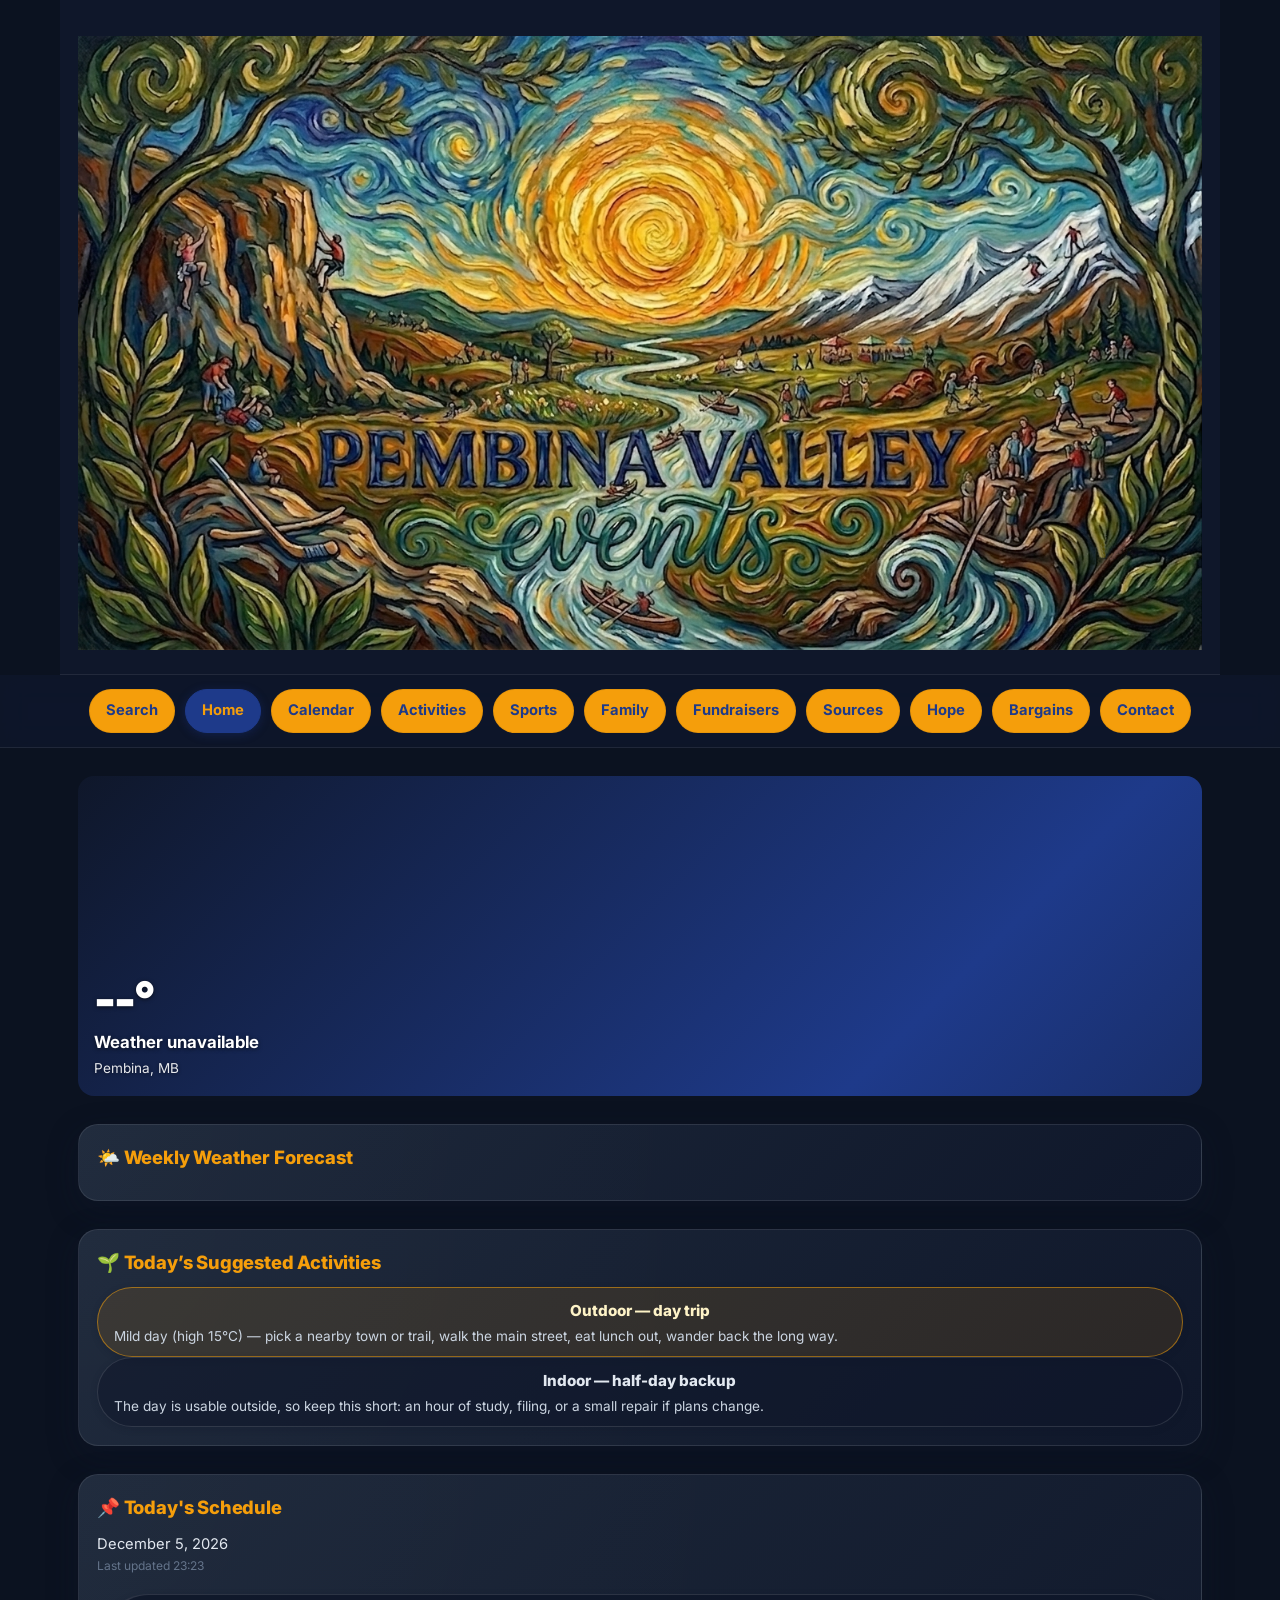
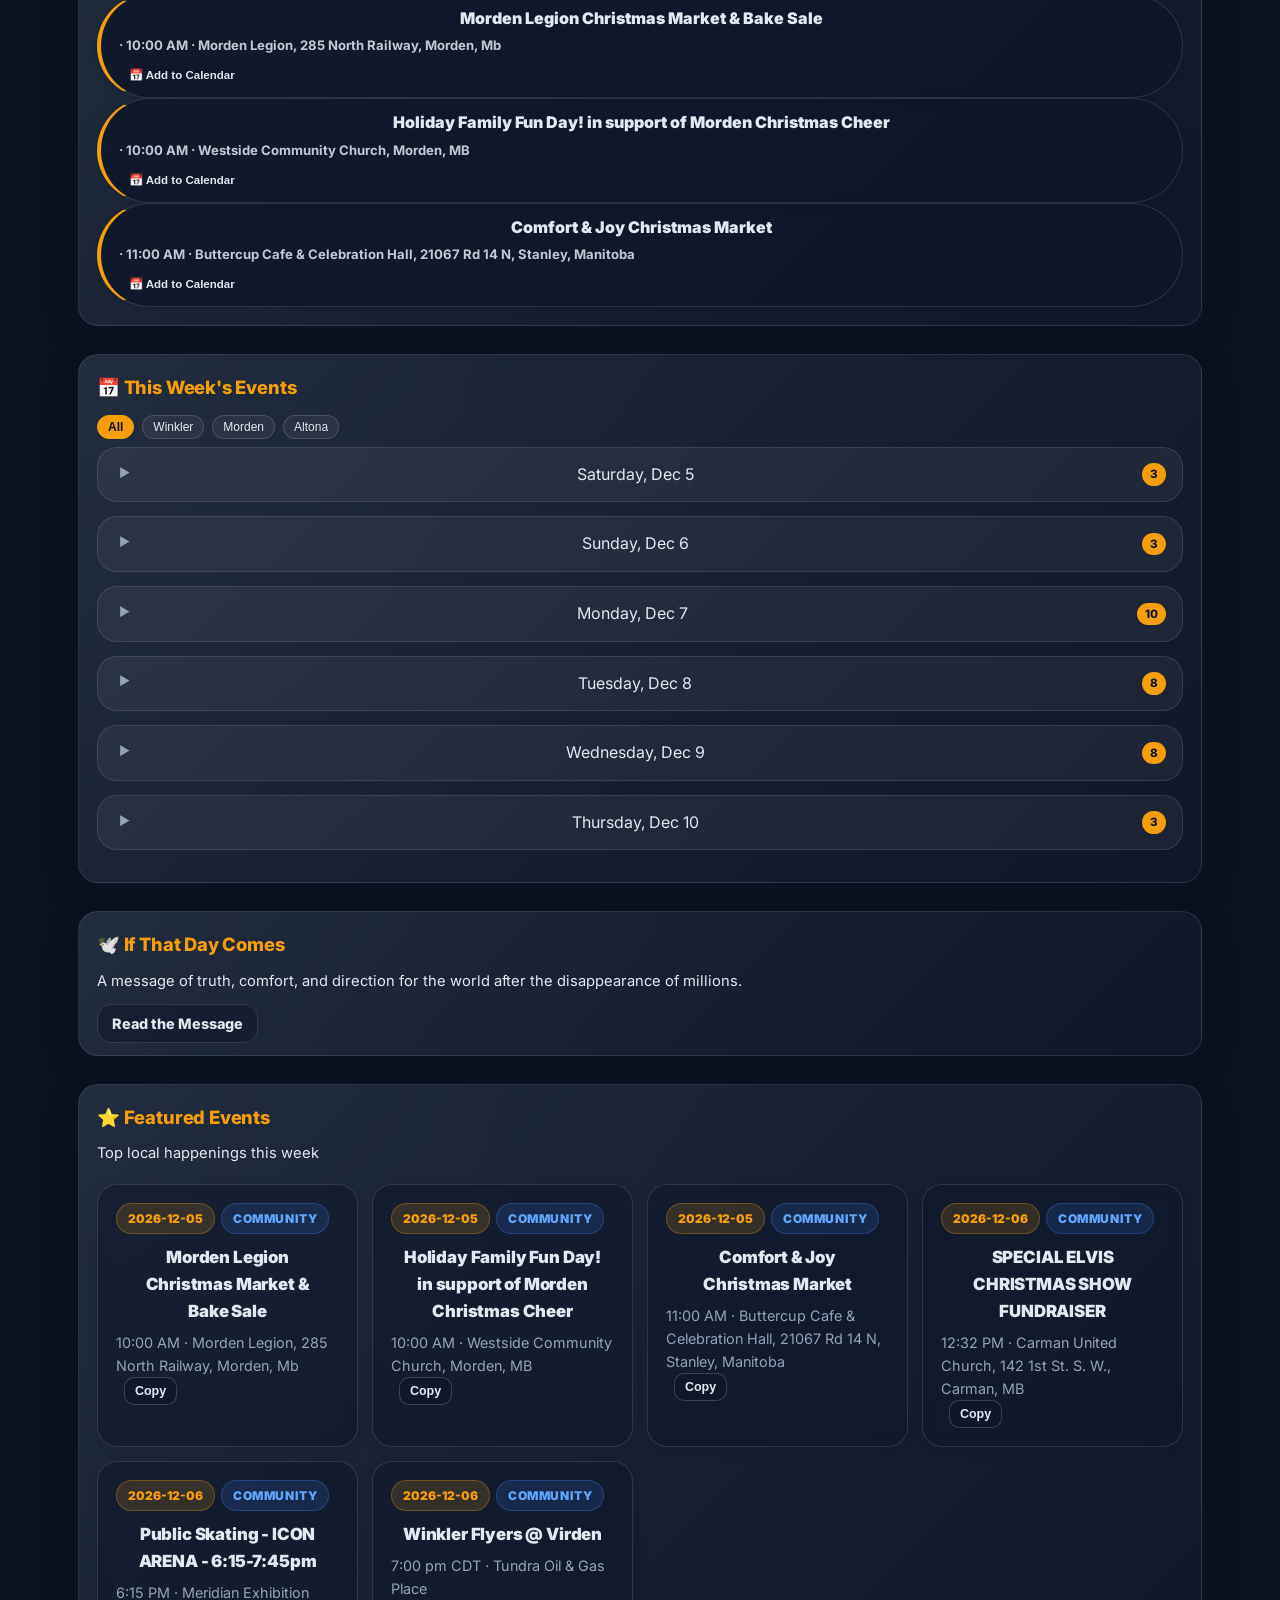
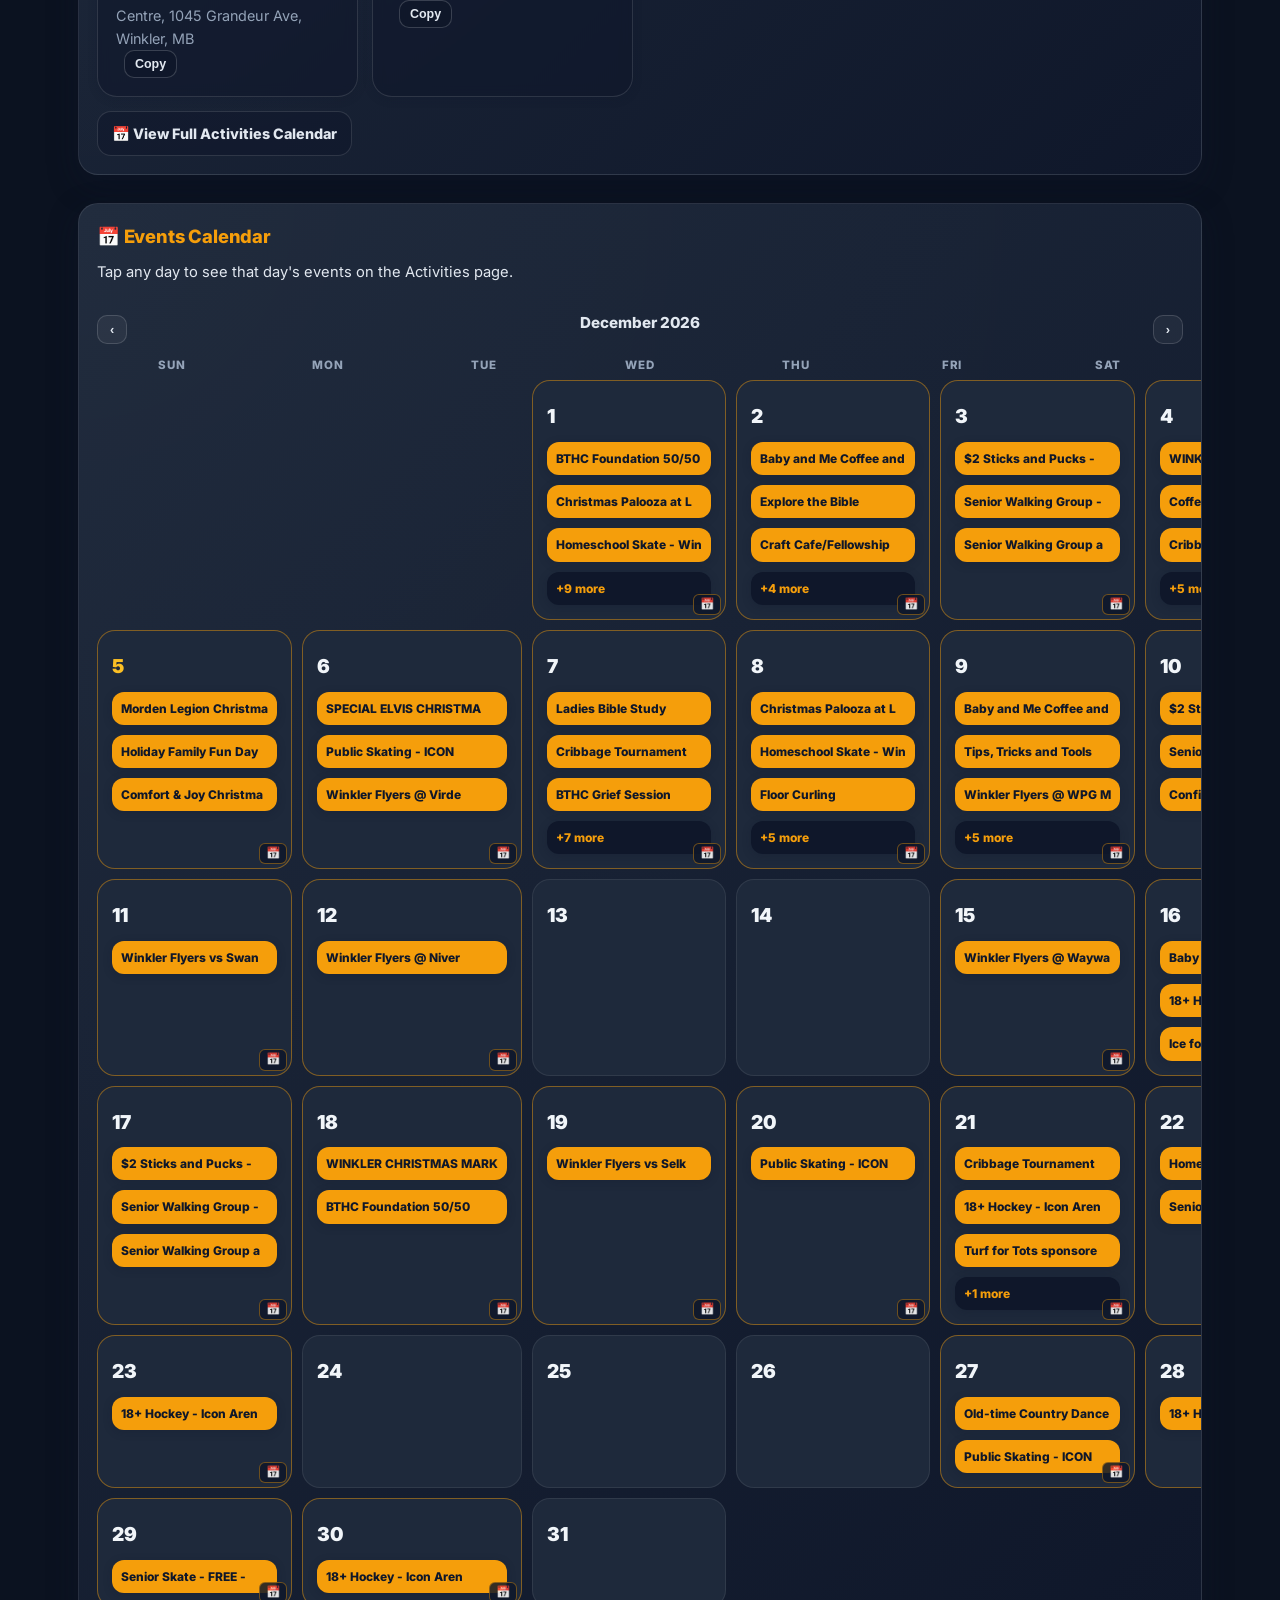
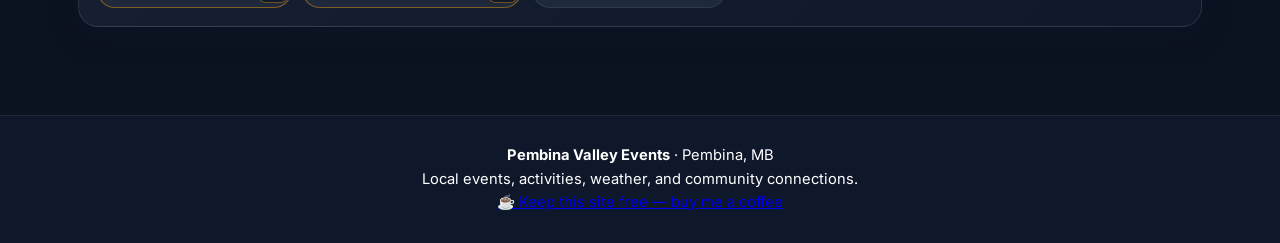
==== commit b713bf9f: "fix: drop duplicate Support nav link The Support page was already removed; both the Fundraisers and " ====
--- a/index.html
+++ b/index.html
@@ -1271,7 +1271,6 @@
     <a href="#page-hope" class="nav-link" data-page="hope">Hope</a>
     <a href="#page-bargains" class="nav-link" data-page="bargains">Bargains</a>
 <a href="#page-contact" class="nav-link" data-page="contact">Contact</a>
-    <a href="#page-fundraiser" class="nav-link" data-page="fundraiser">Support</a>
   </div>
 </nav>
 
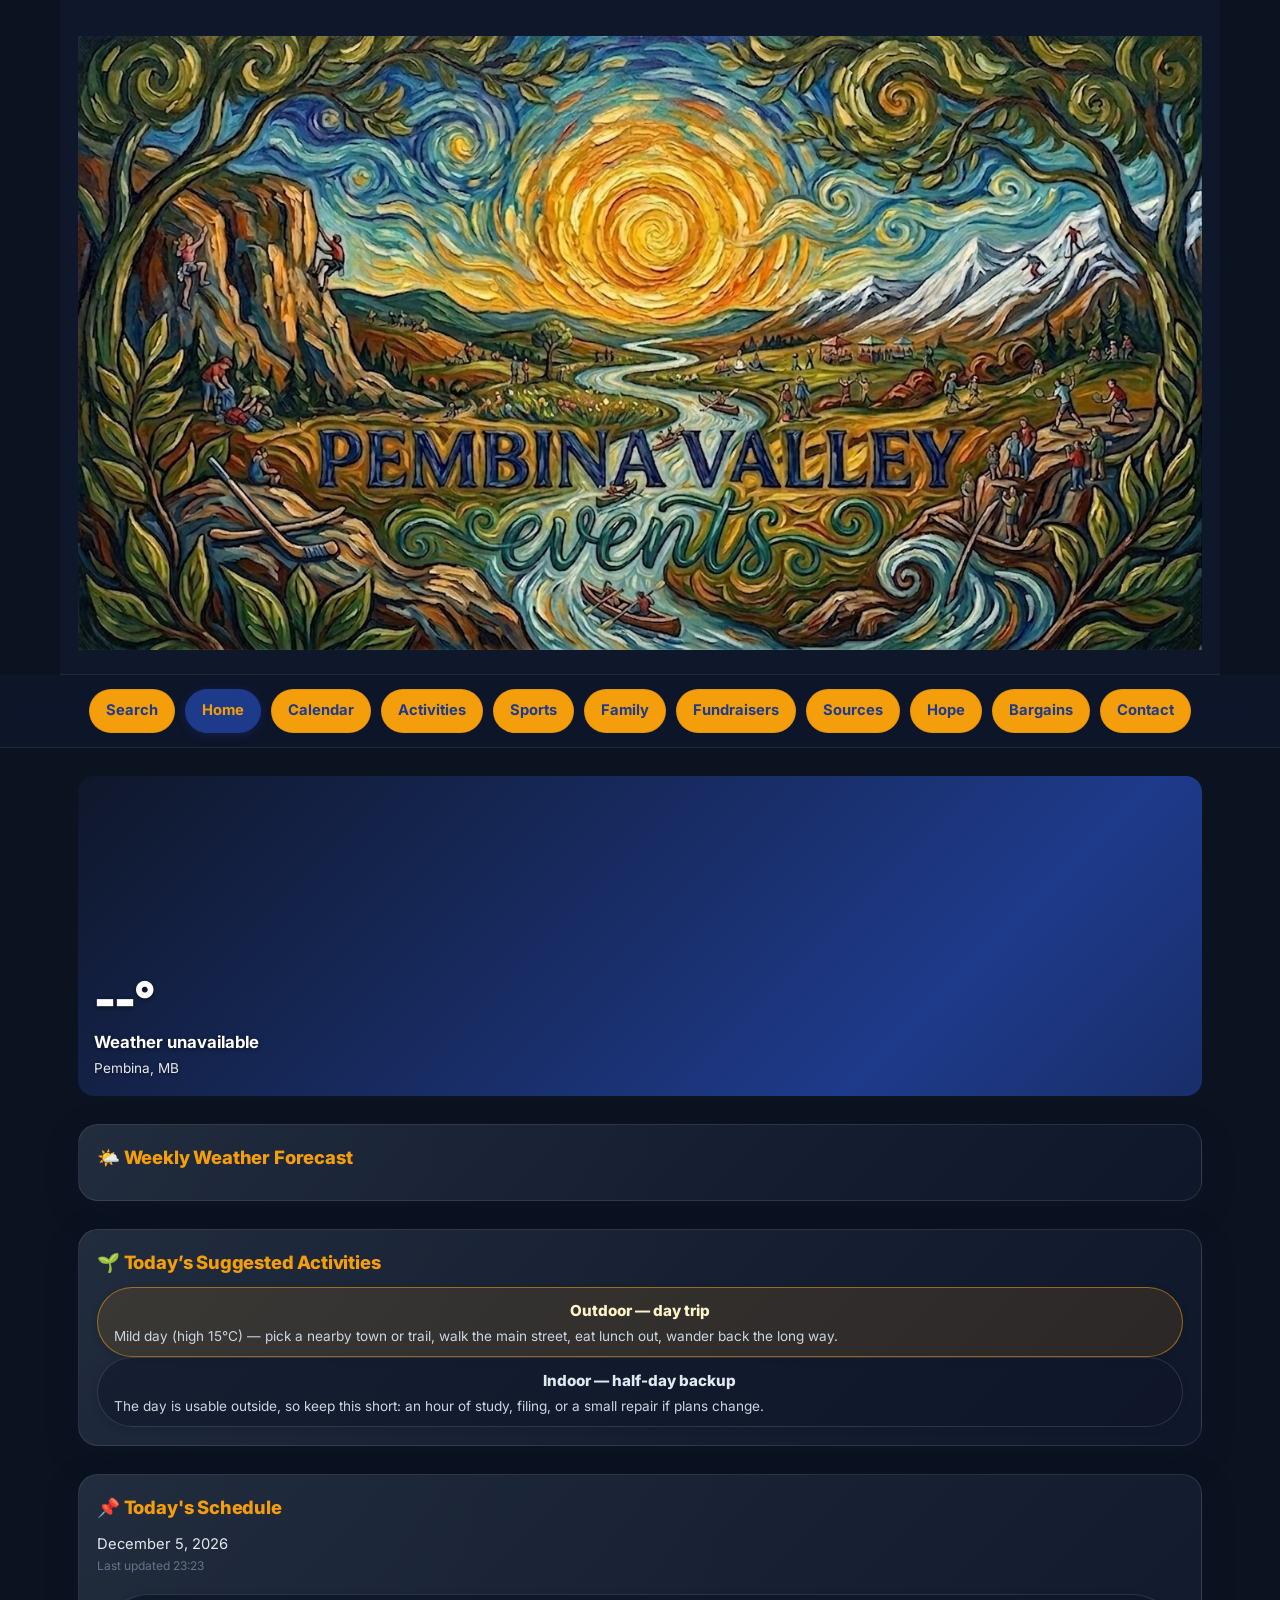
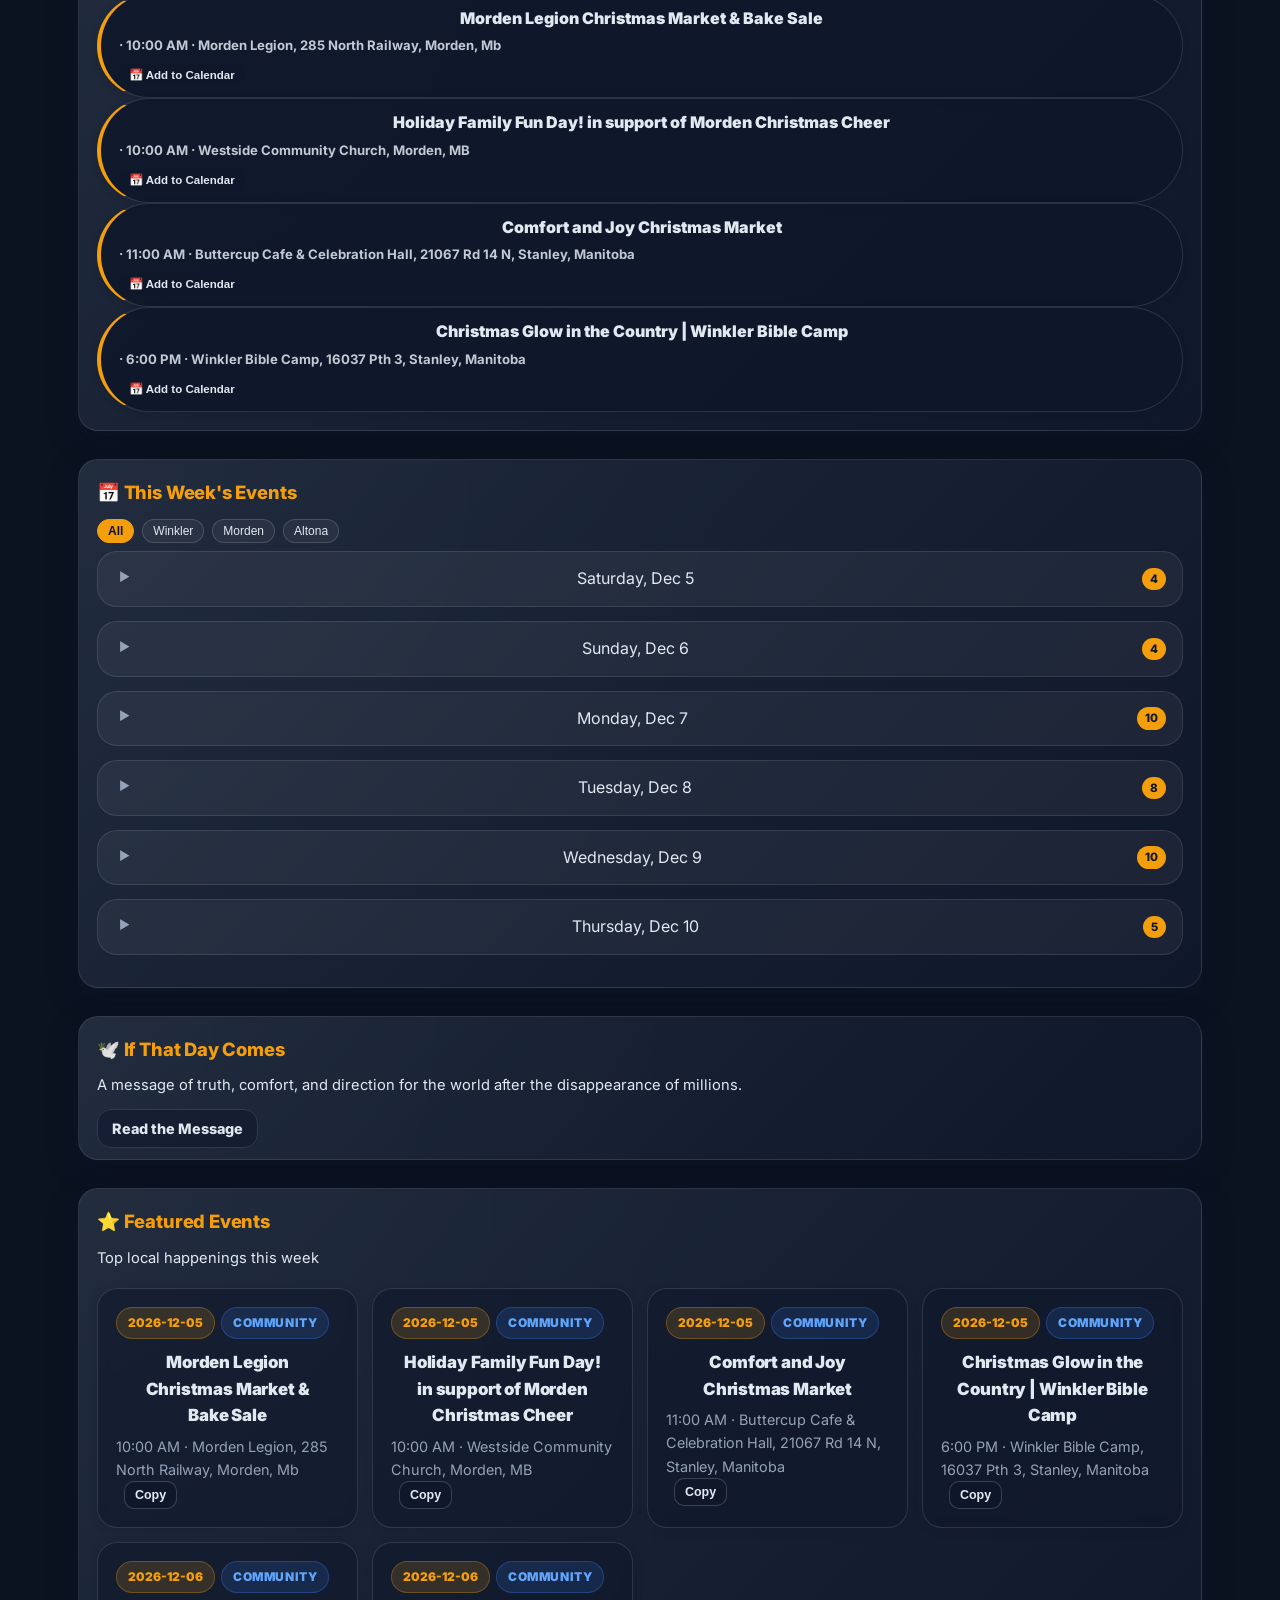
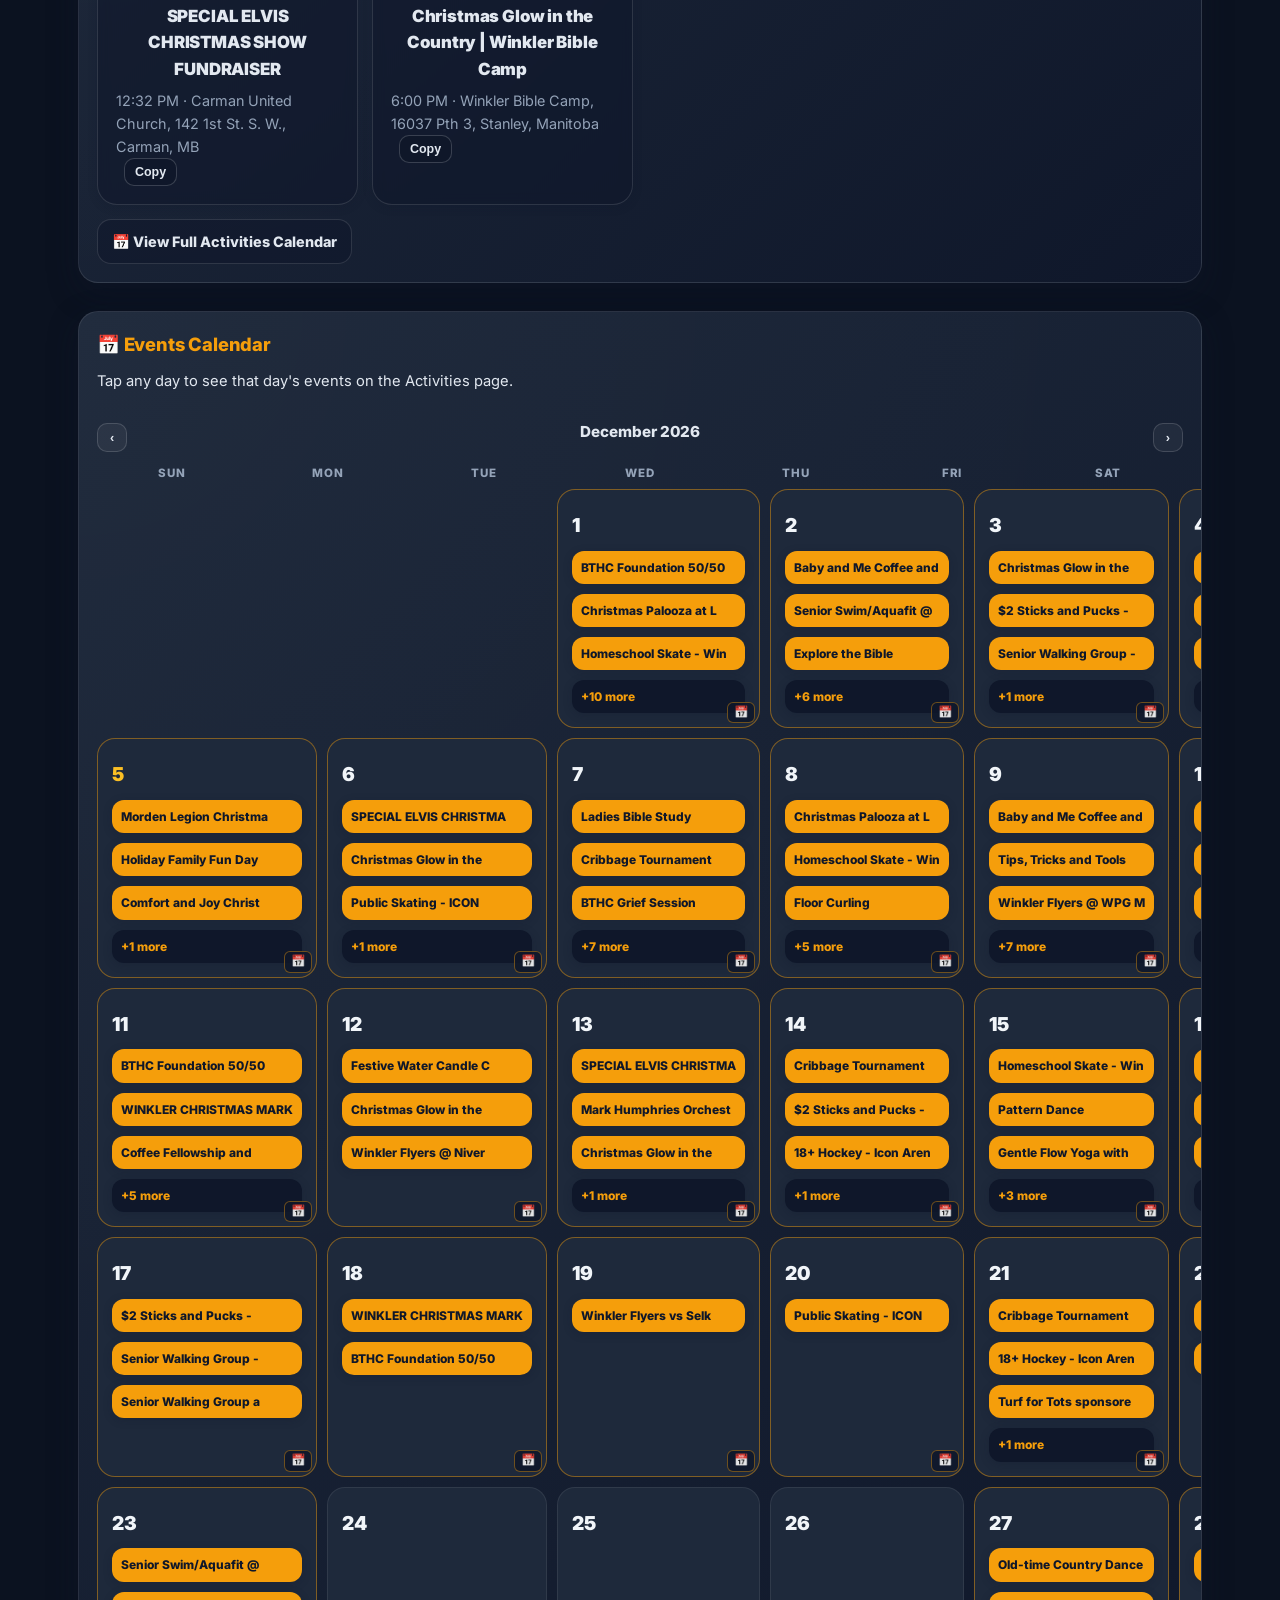
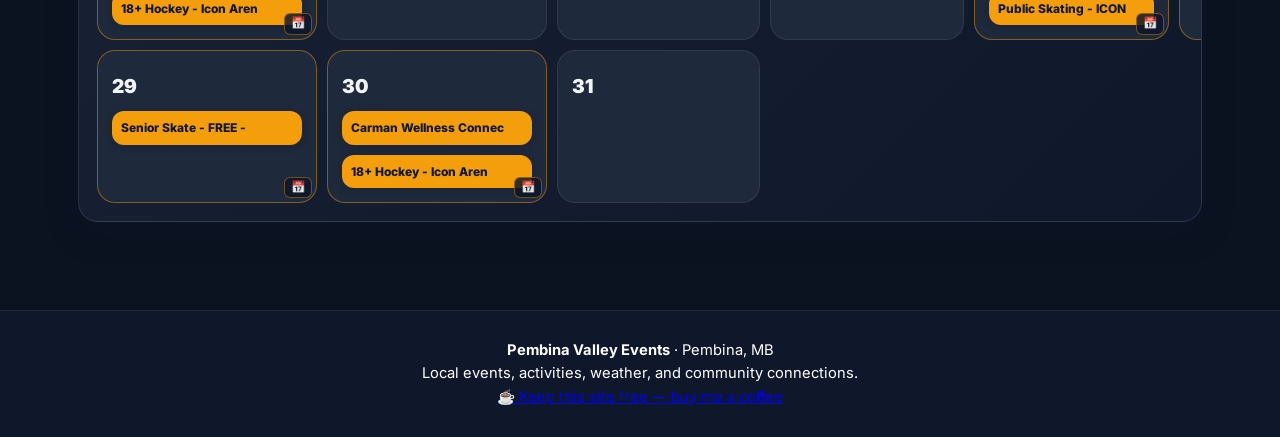
==== commit 70b992c0: "search: add AI assistant & automation listing + chip" ====
--- a/index.html
+++ b/index.html
@@ -1424,6 +1424,7 @@
           <button class="search-chip" type="button" data-q="bakery" data-kind="business">Bakery</button>
           <button class="search-chip" type="button" data-q="grocery" data-kind="business">Grocery</button>
           <button class="search-chip" type="button" data-q="contractor" data-kind="business">Contractors</button>
+          <button class="search-chip" type="button" data-q="AI assistant" data-kind="business">AI assistant</button>
         </div>
         <div class="search-lucky"><button id="search-lucky" type="button">I'm Feeling Lucky</button></div>
       </div>
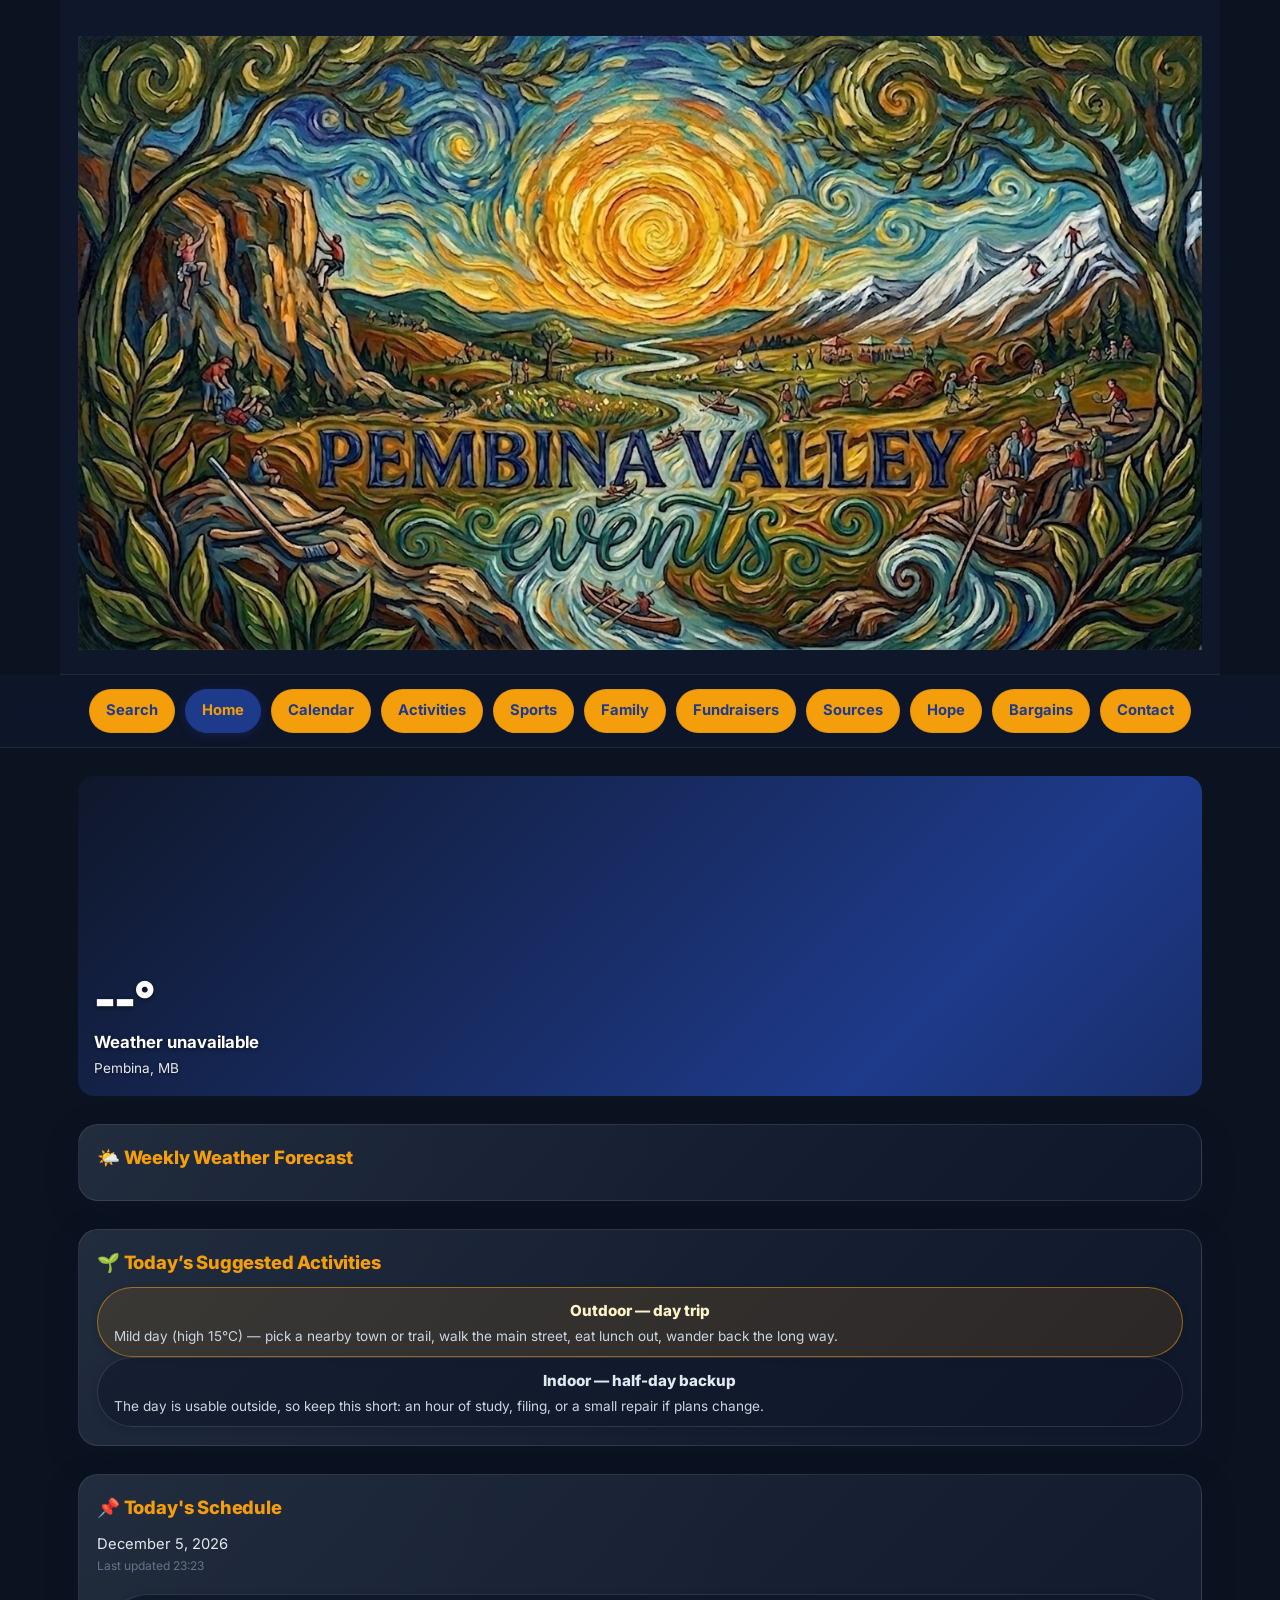
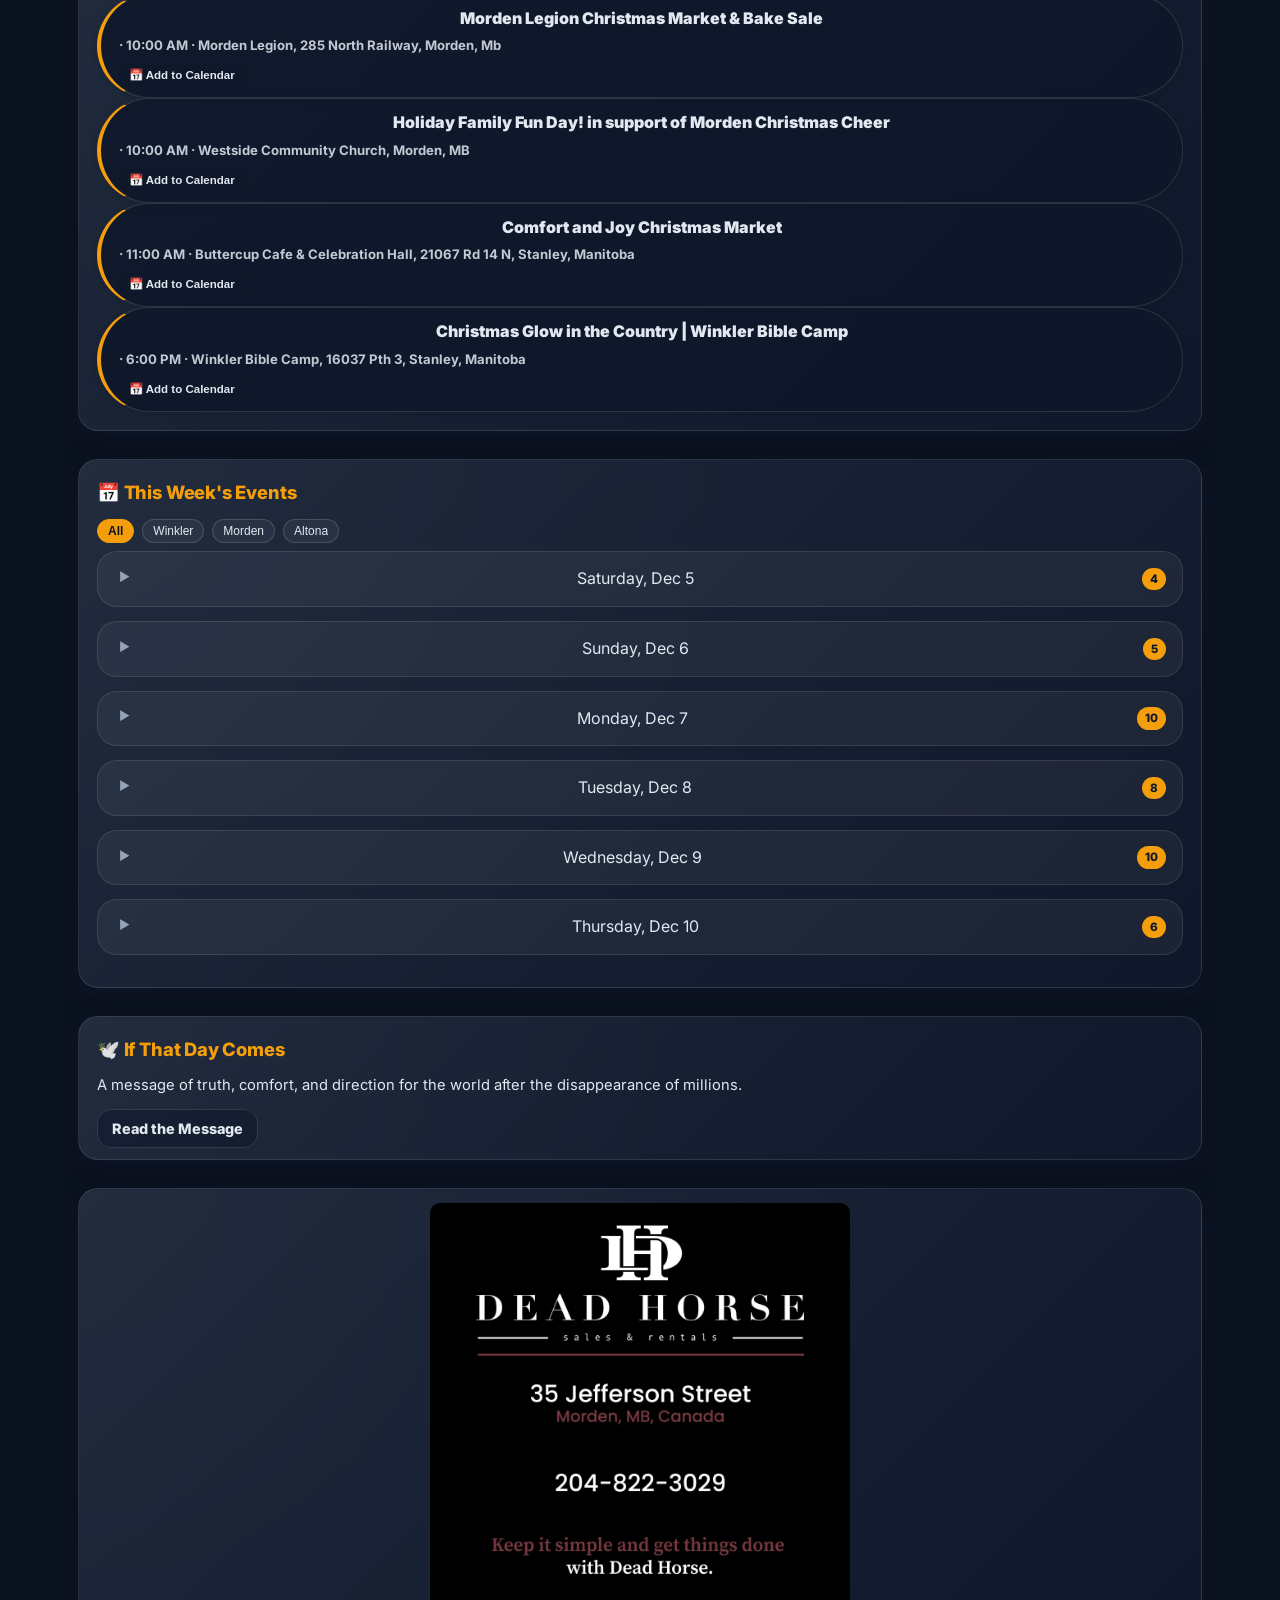
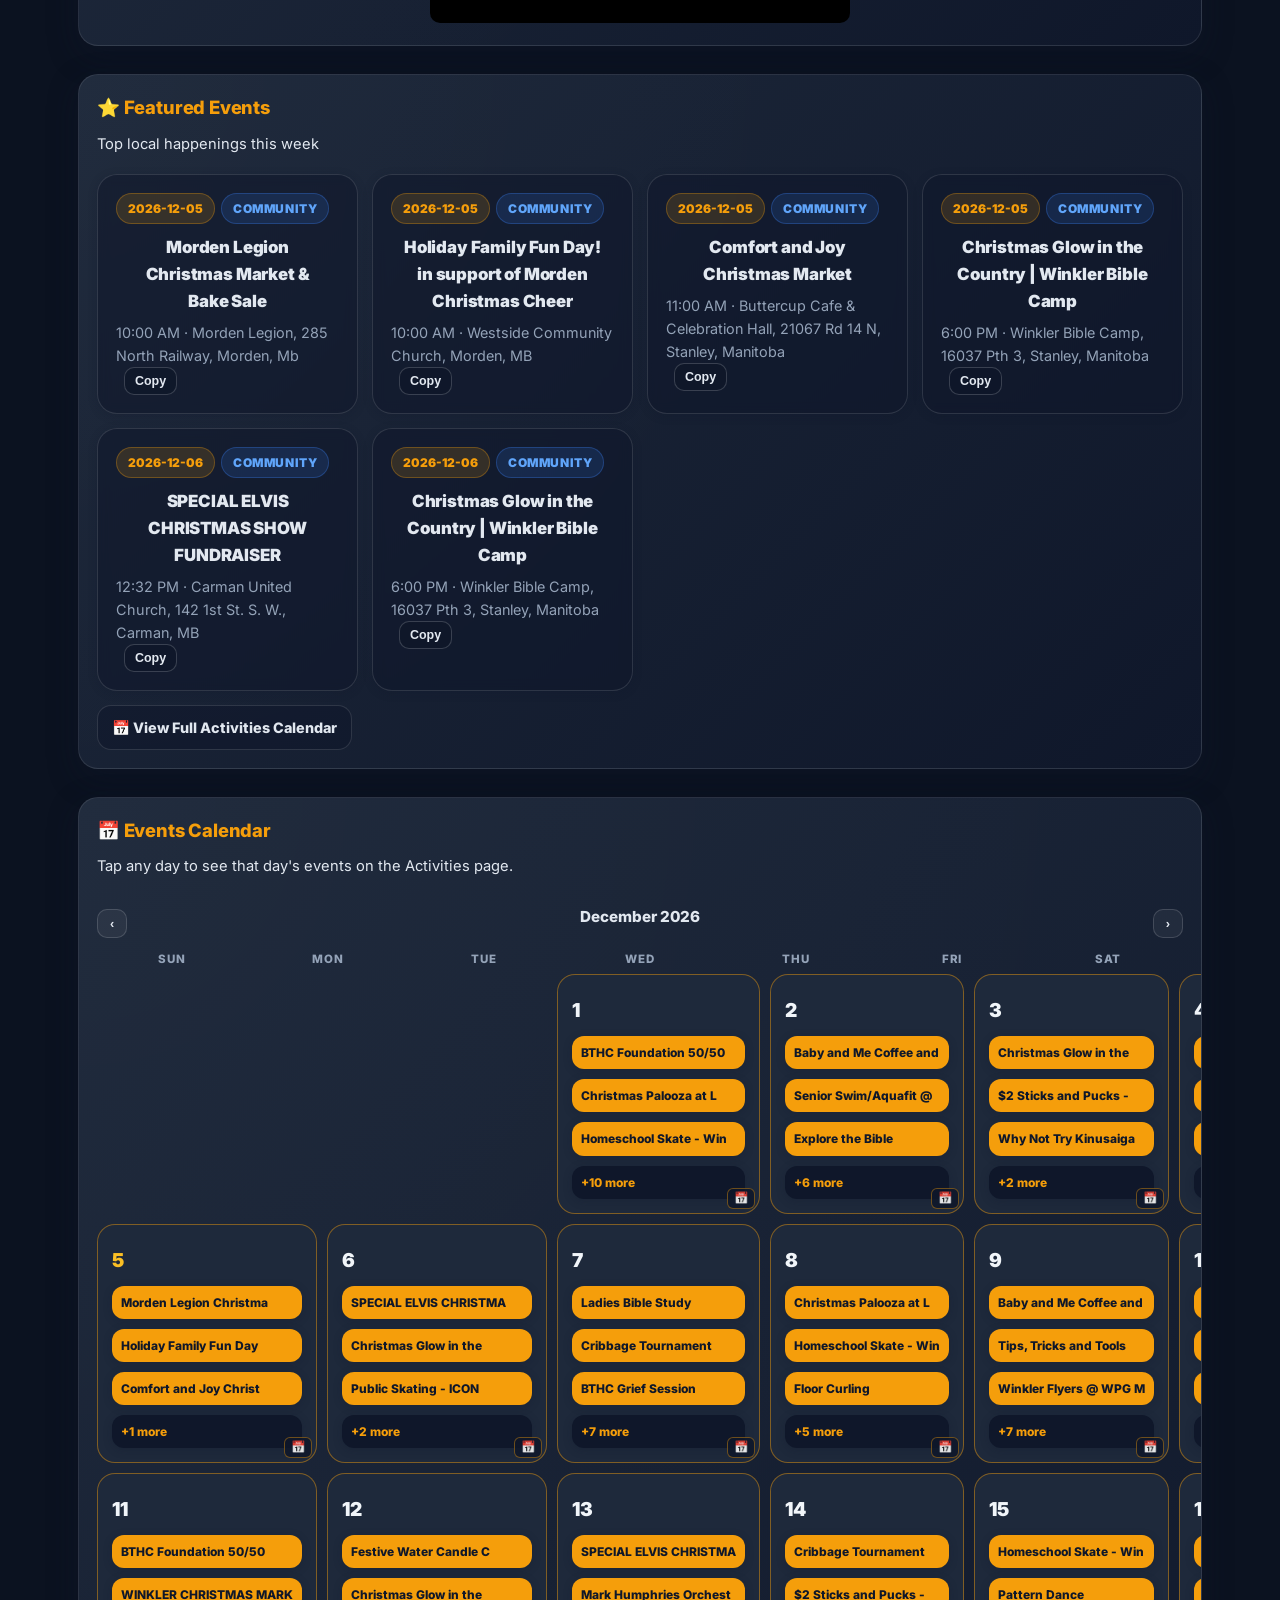
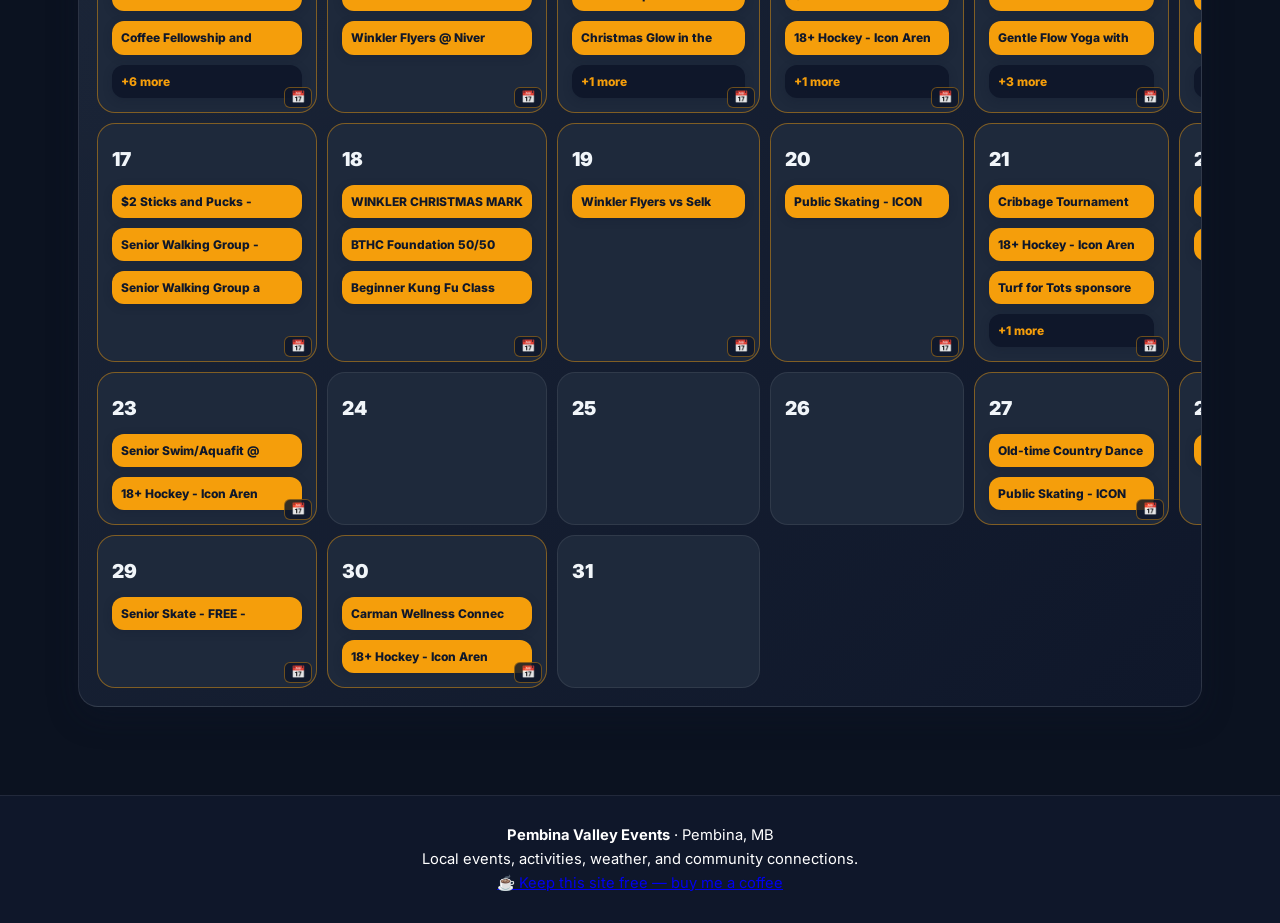
==== commit 5db24e7c: "home: add Dead Horse Sales & Rentals image above Featured Events" ====
--- a/index.html
+++ b/index.html
@@ -1495,6 +1495,12 @@
         <p class="muted">A message of truth, comfort, and direction for the world after the disappearance of millions.</p>
         <div class="spacer"></div>
         <a class="cta-btn animated" href="#page-hope">Read the Message</a>
+      </div>
+    </section>
+
+    <section class="section">
+      <div class="card" style="padding:14px;text-align:center;">
+        <img src="assets/dead-horse-sales-rentals.jpg" alt="Dead Horse Sales &amp; Rentals — 35 Jefferson Street, Morden, MB — 204-822-3029" style="display:inline-block;max-width:100%;width:420px;height:auto;border-radius:10px;">
       </div>
     </section>
 
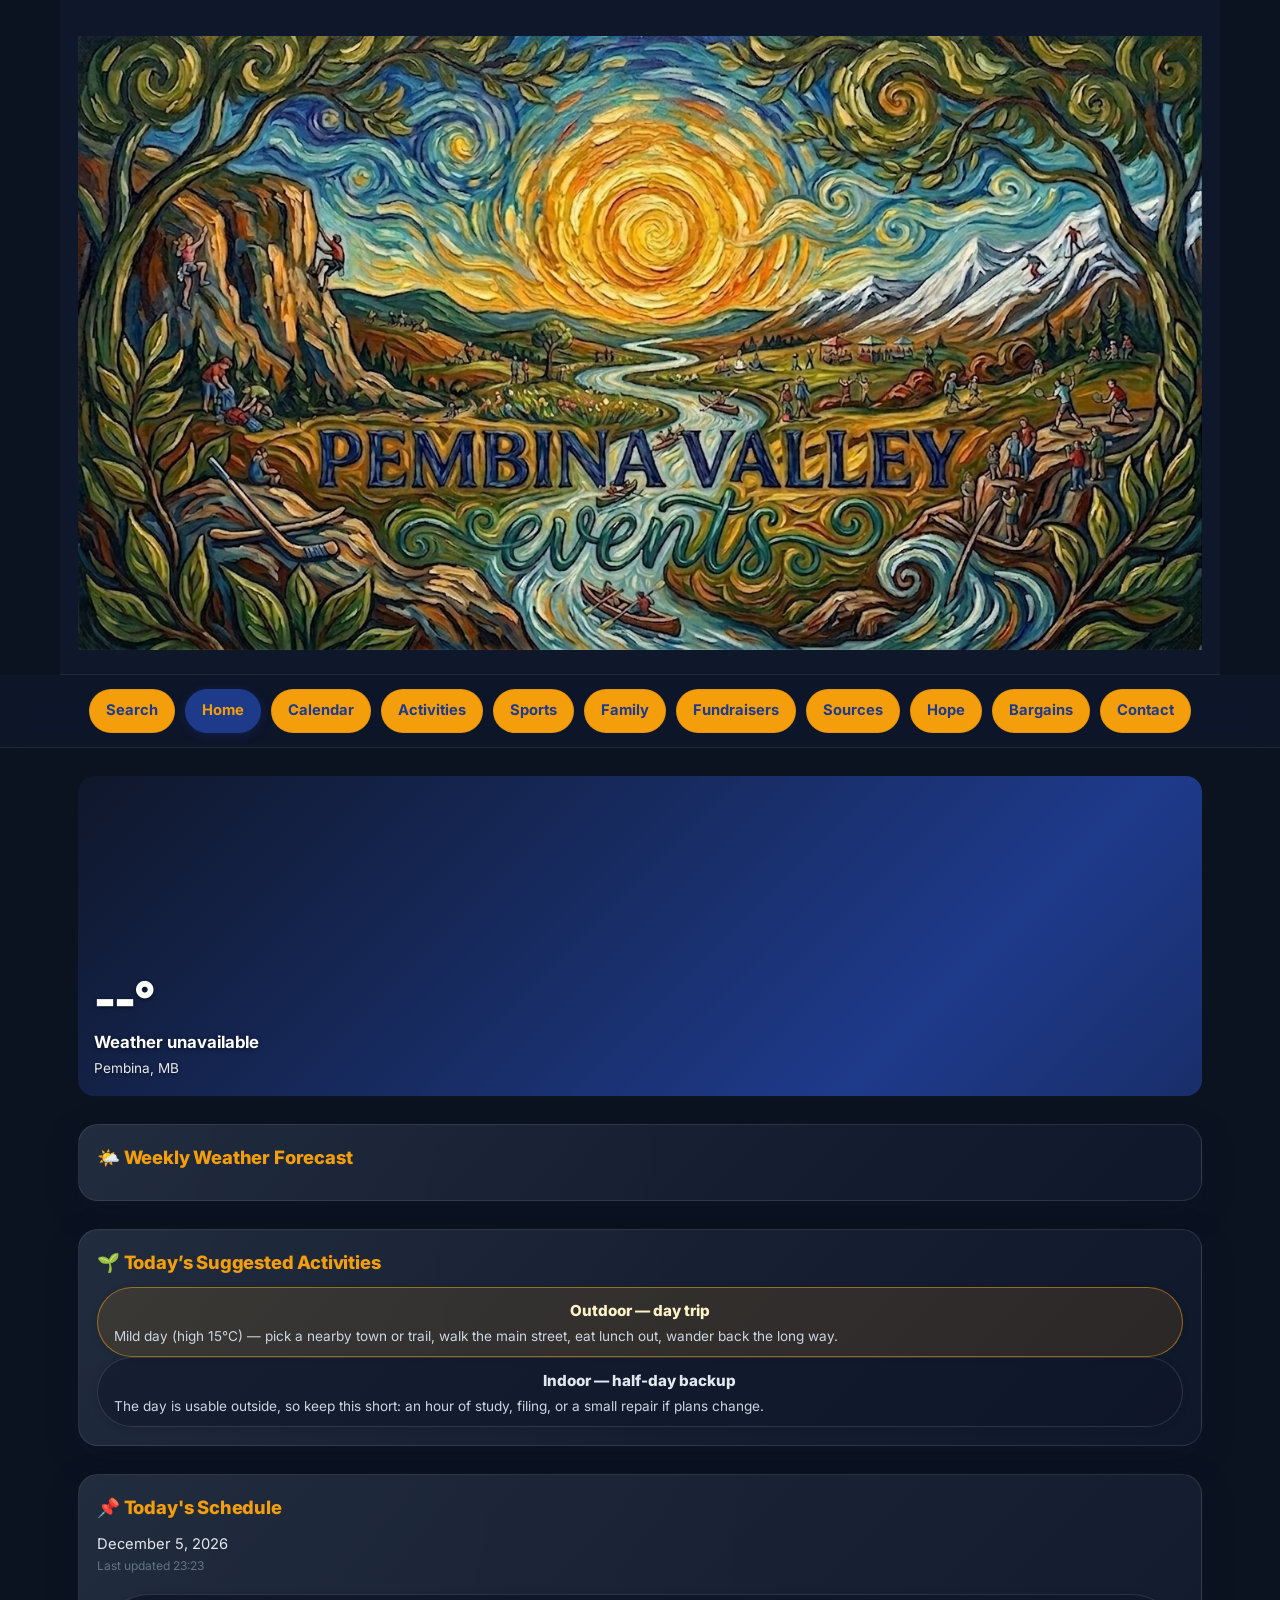
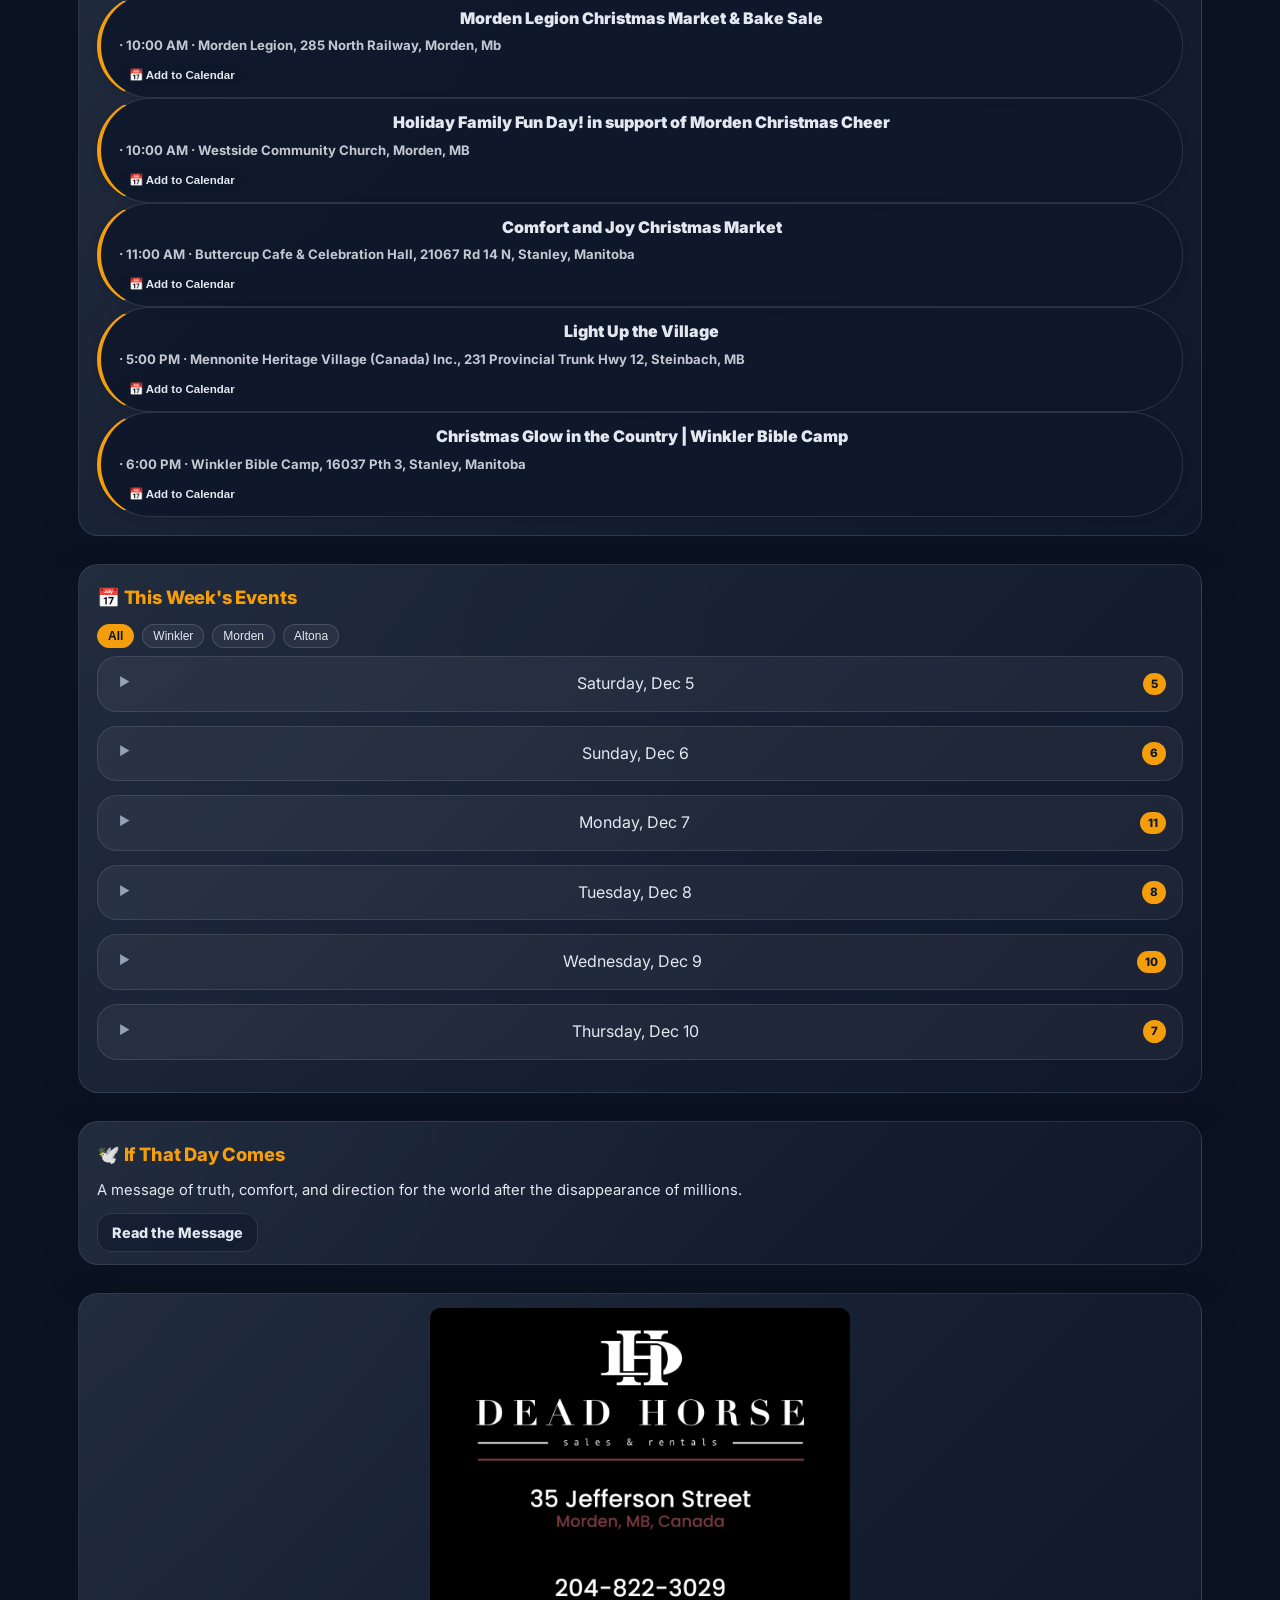
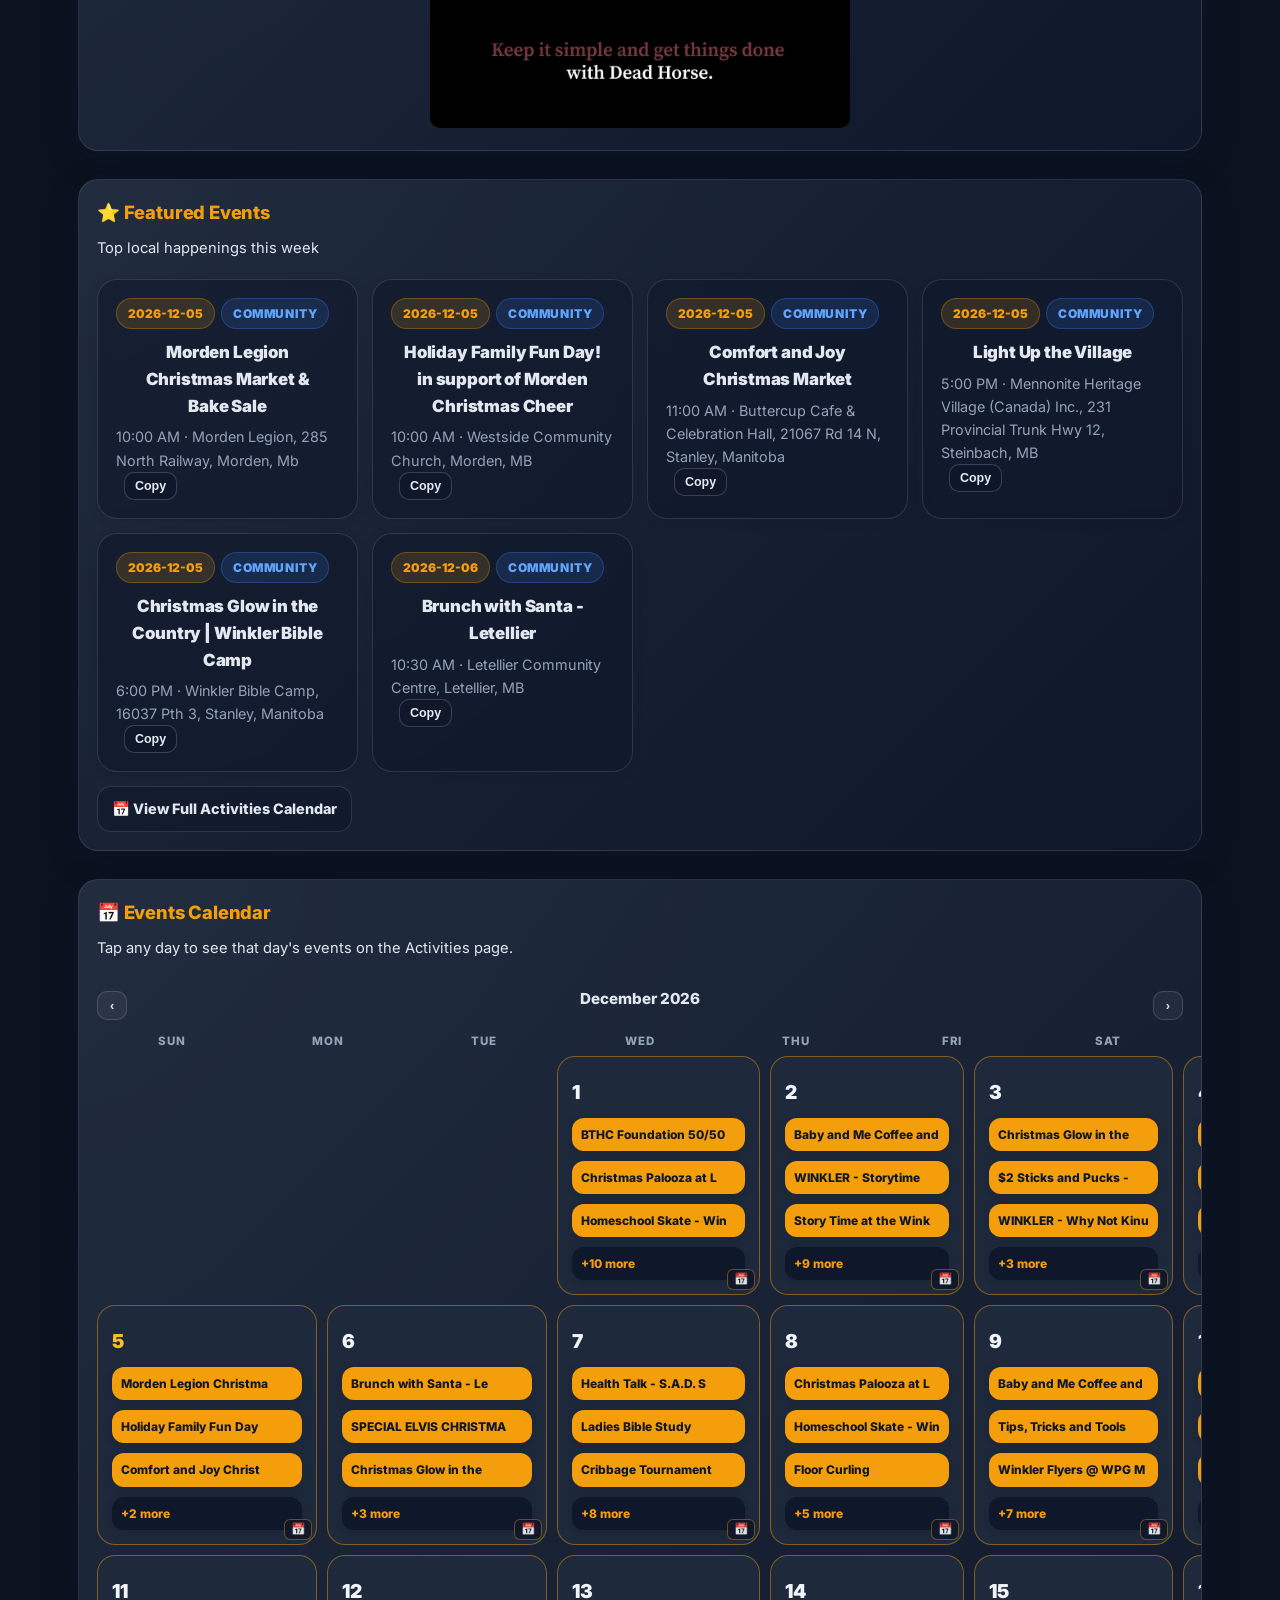
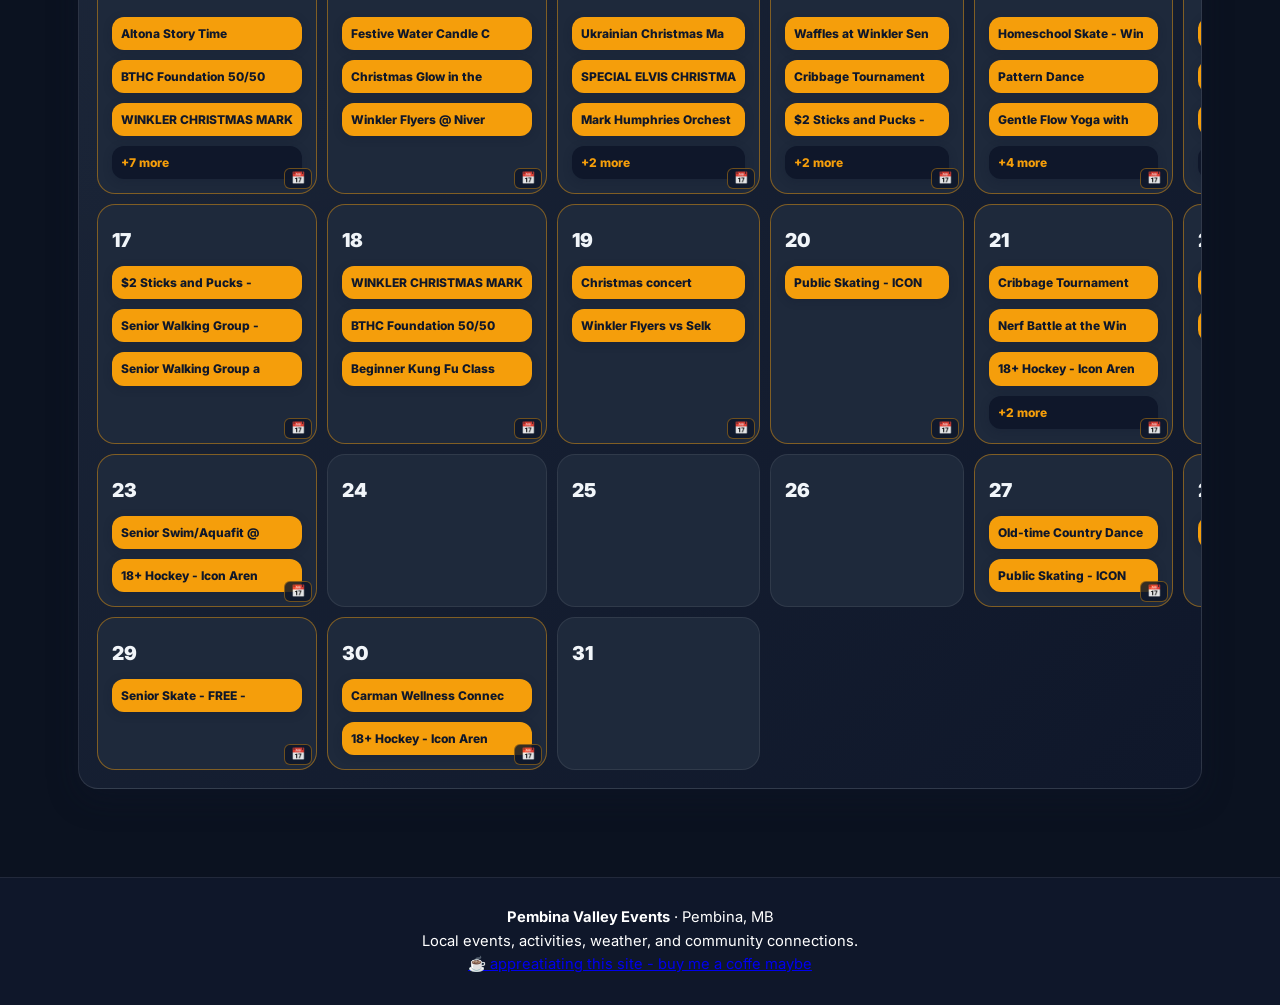
==== commit a0efe261: "footer: reword support link" ====
--- a/index.html
+++ b/index.html
@@ -2069,7 +2069,7 @@
 <footer>
   <strong>Pembina Valley Events</strong> · Pembina, MB<br>
   Local events, activities, weather, and community connections.<br>
-  <a class="footer-support" href="#page-fundraiser" data-page="fundraiser">☕ Keep this site free — buy me a coffee</a>
+  <a class="footer-support" href="#page-fundraiser" data-page="fundraiser">☕️ appreatiating this site - buy me a coffe maybe</a>
 </footer>
 
 
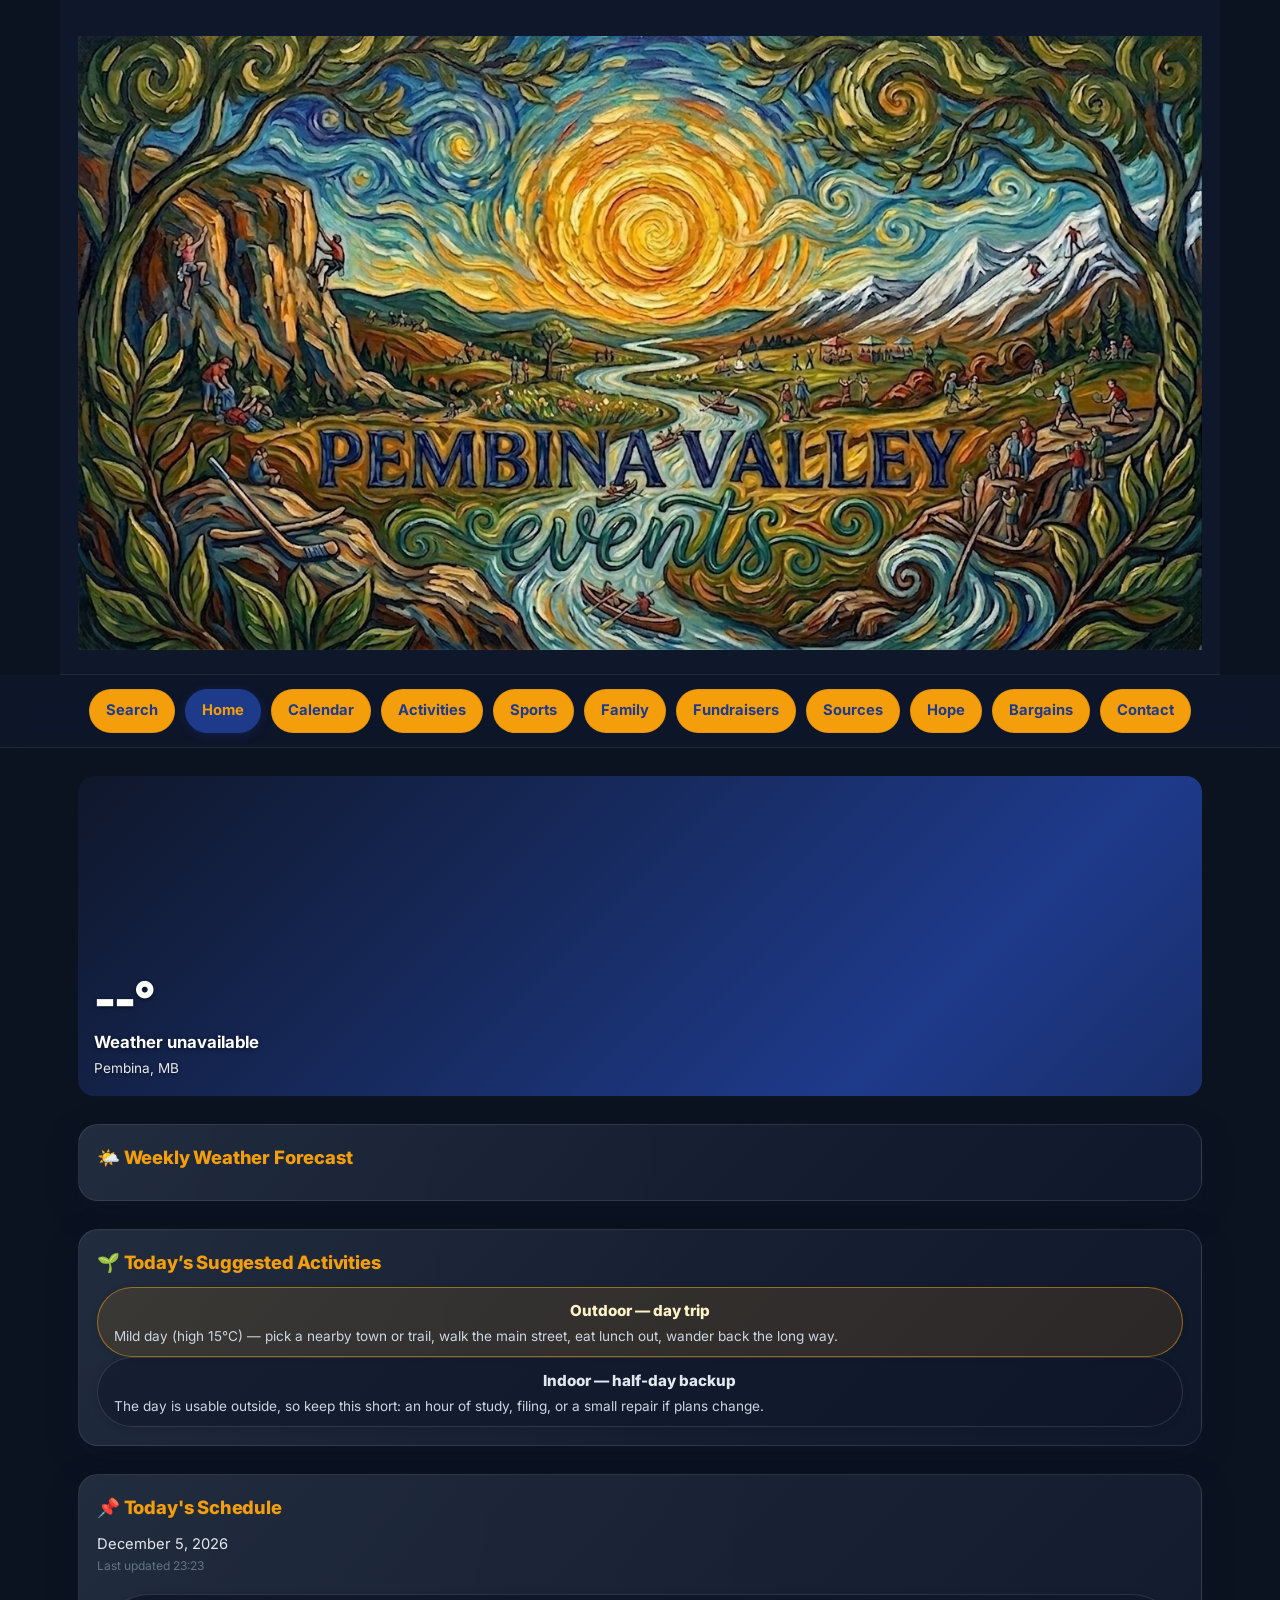
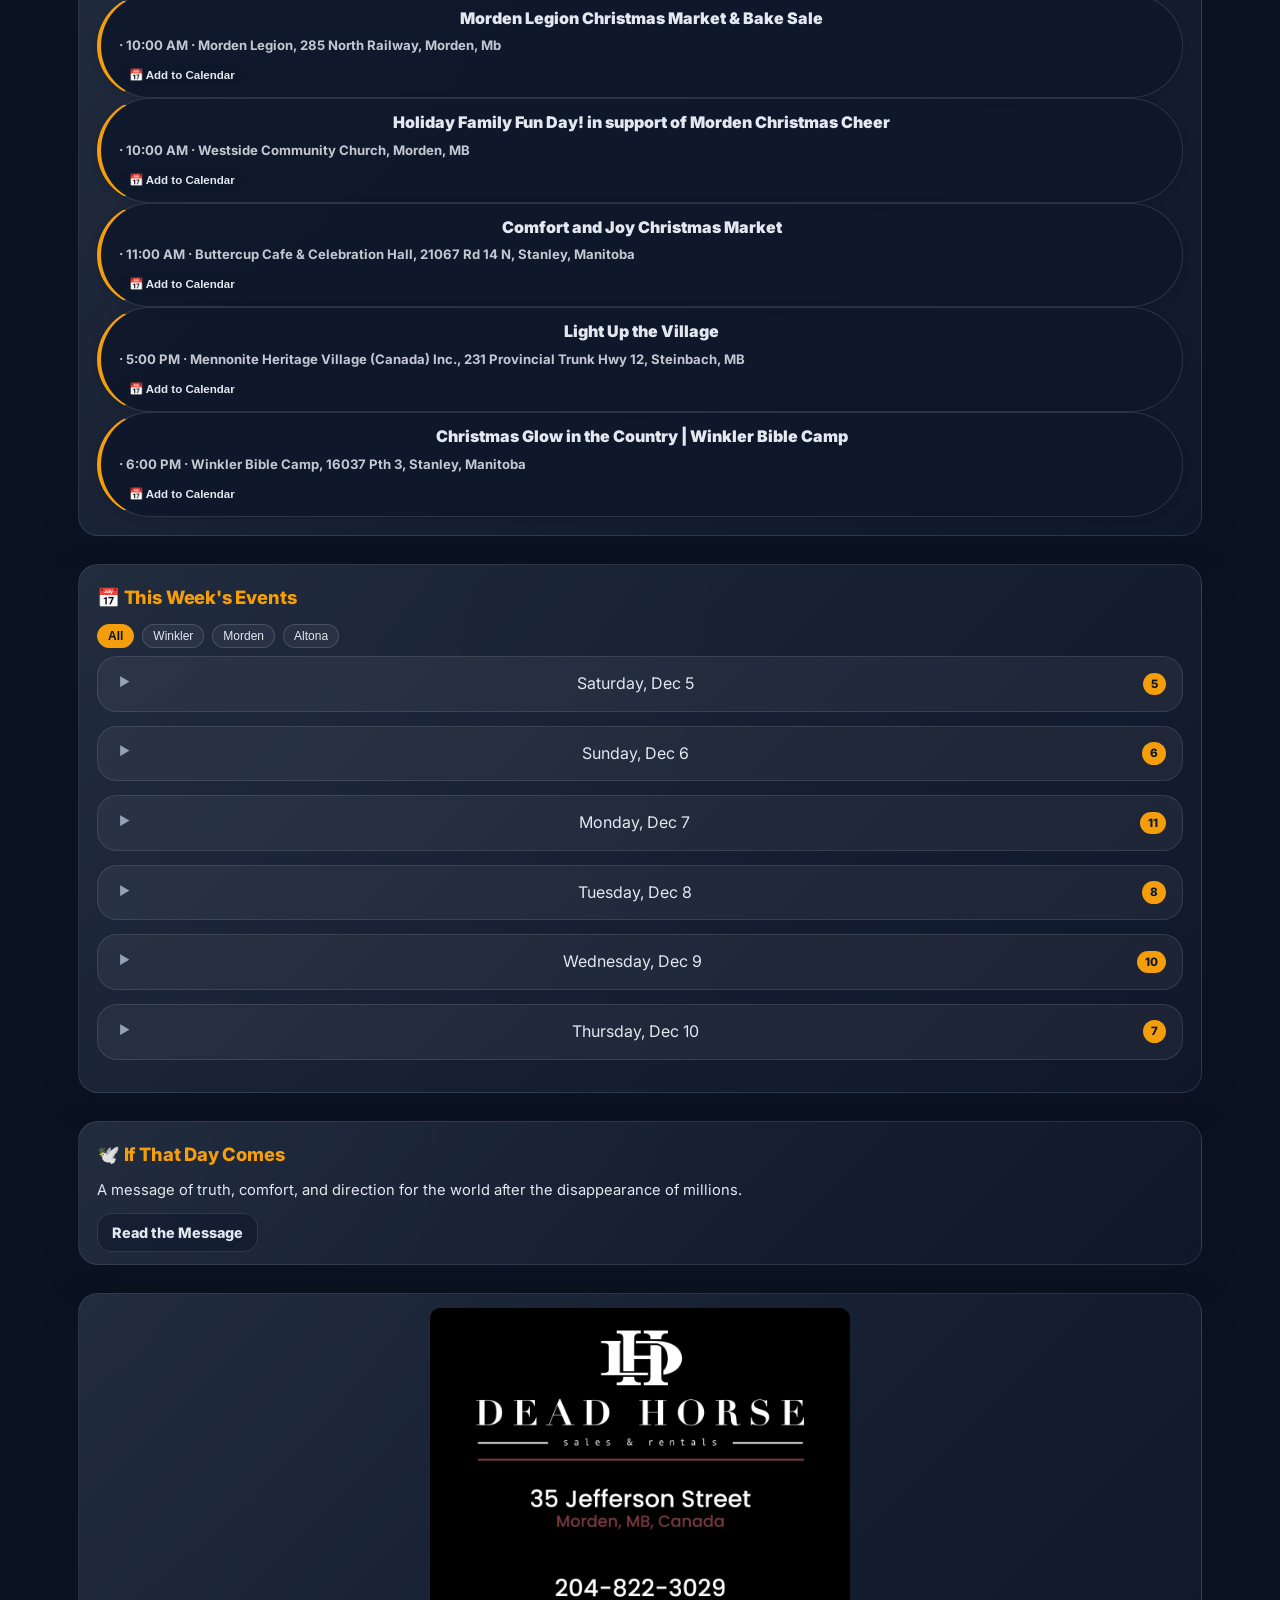
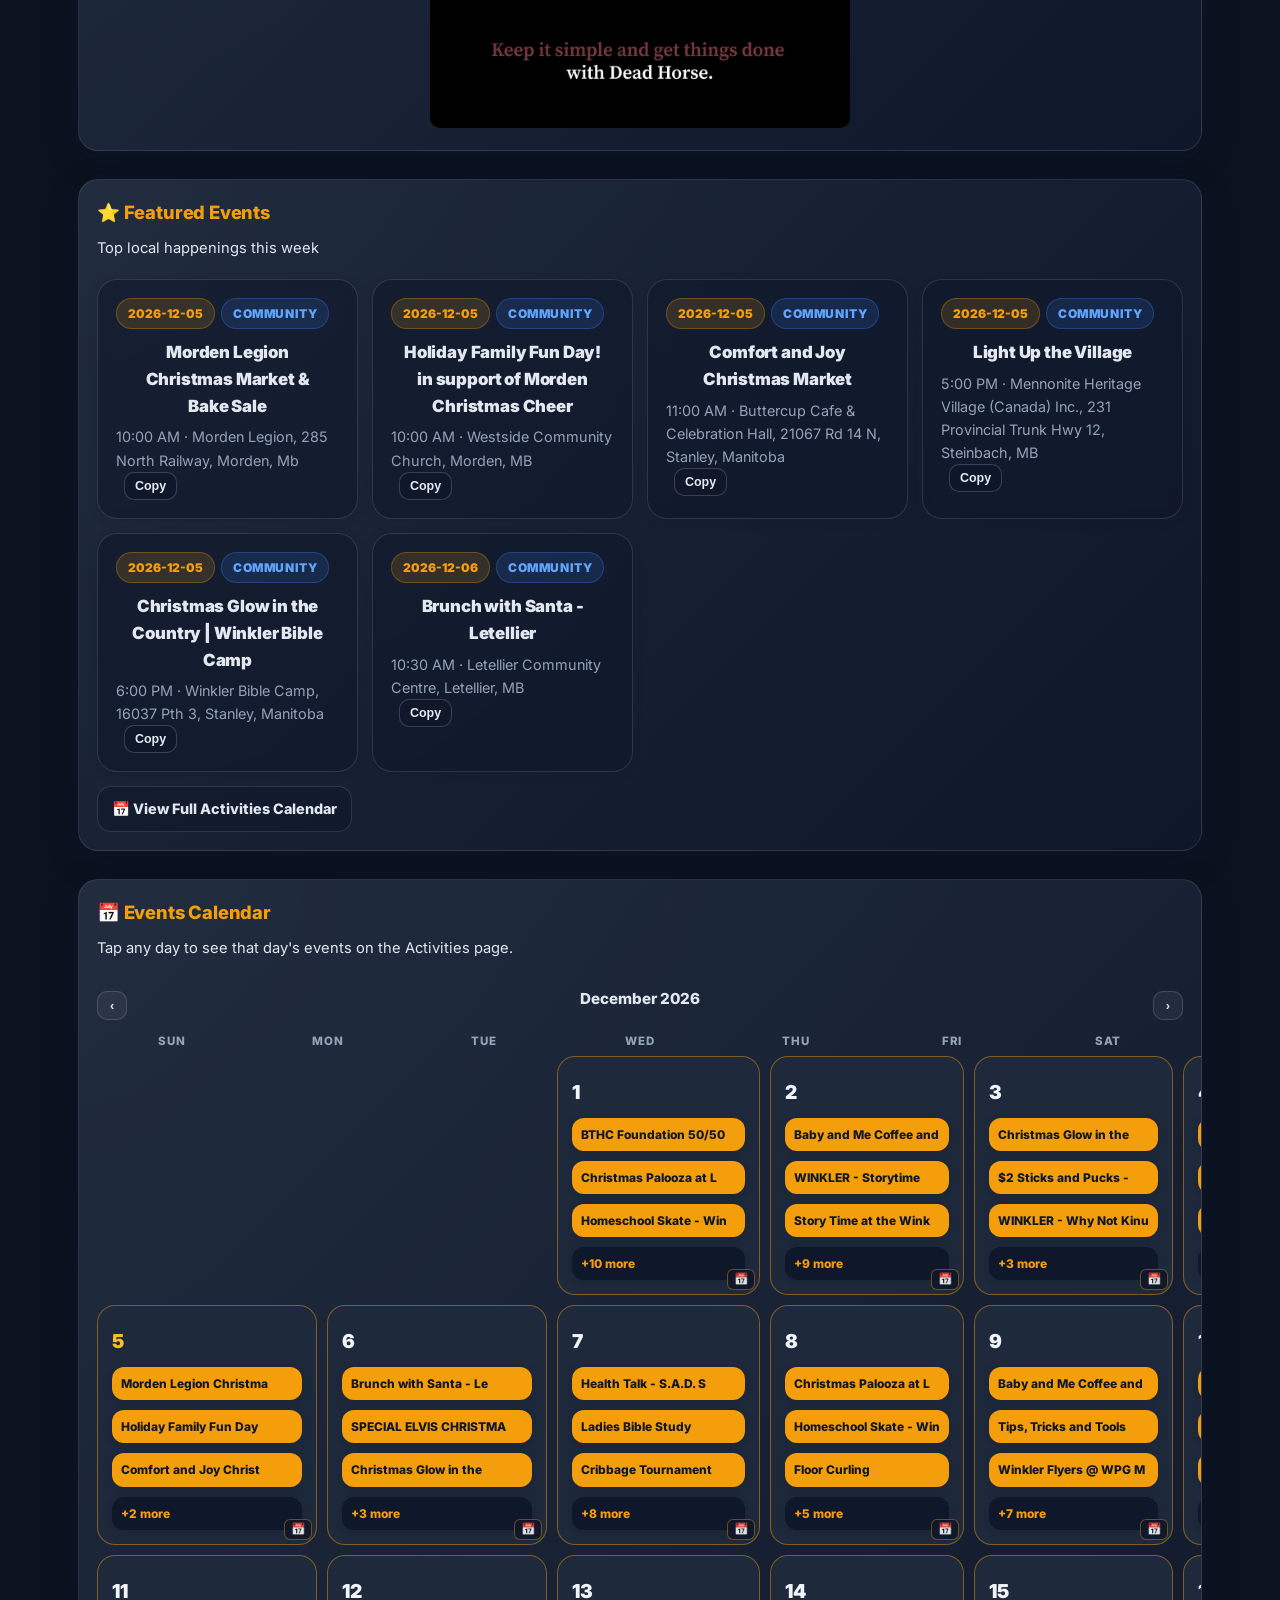
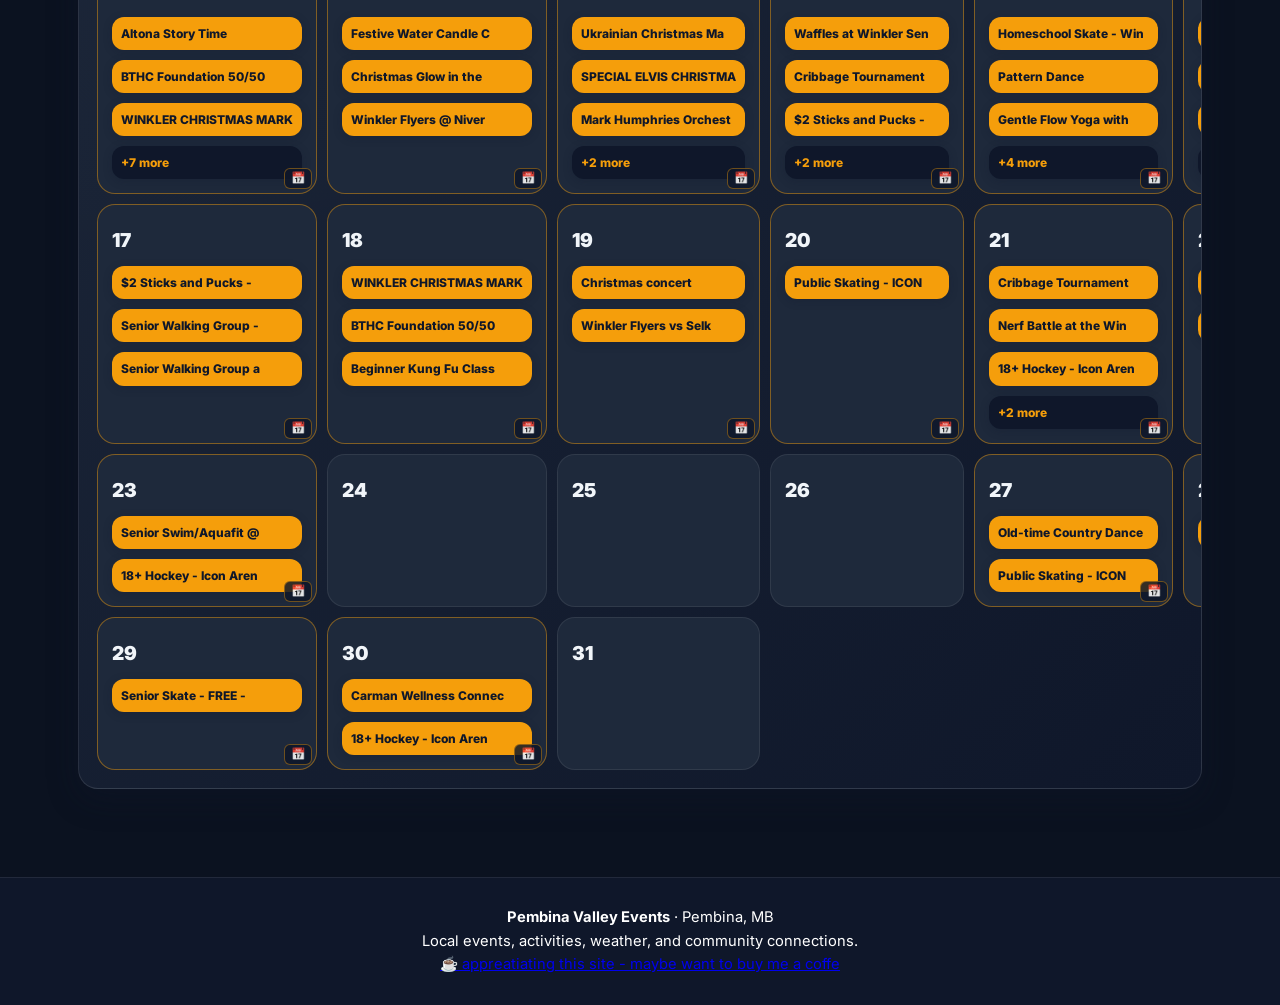
==== commit 17090510: "footer: adjust support wording" ====
--- a/index.html
+++ b/index.html
@@ -2069,7 +2069,7 @@
 <footer>
   <strong>Pembina Valley Events</strong> · Pembina, MB<br>
   Local events, activities, weather, and community connections.<br>
-  <a class="footer-support" href="#page-fundraiser" data-page="fundraiser">☕️ appreatiating this site - buy me a coffe maybe</a>
+  <a class="footer-support" href="#page-fundraiser" data-page="fundraiser">☕️ appreatiating this site - maybe want to buy me a coffe</a>
 </footer>
 
 
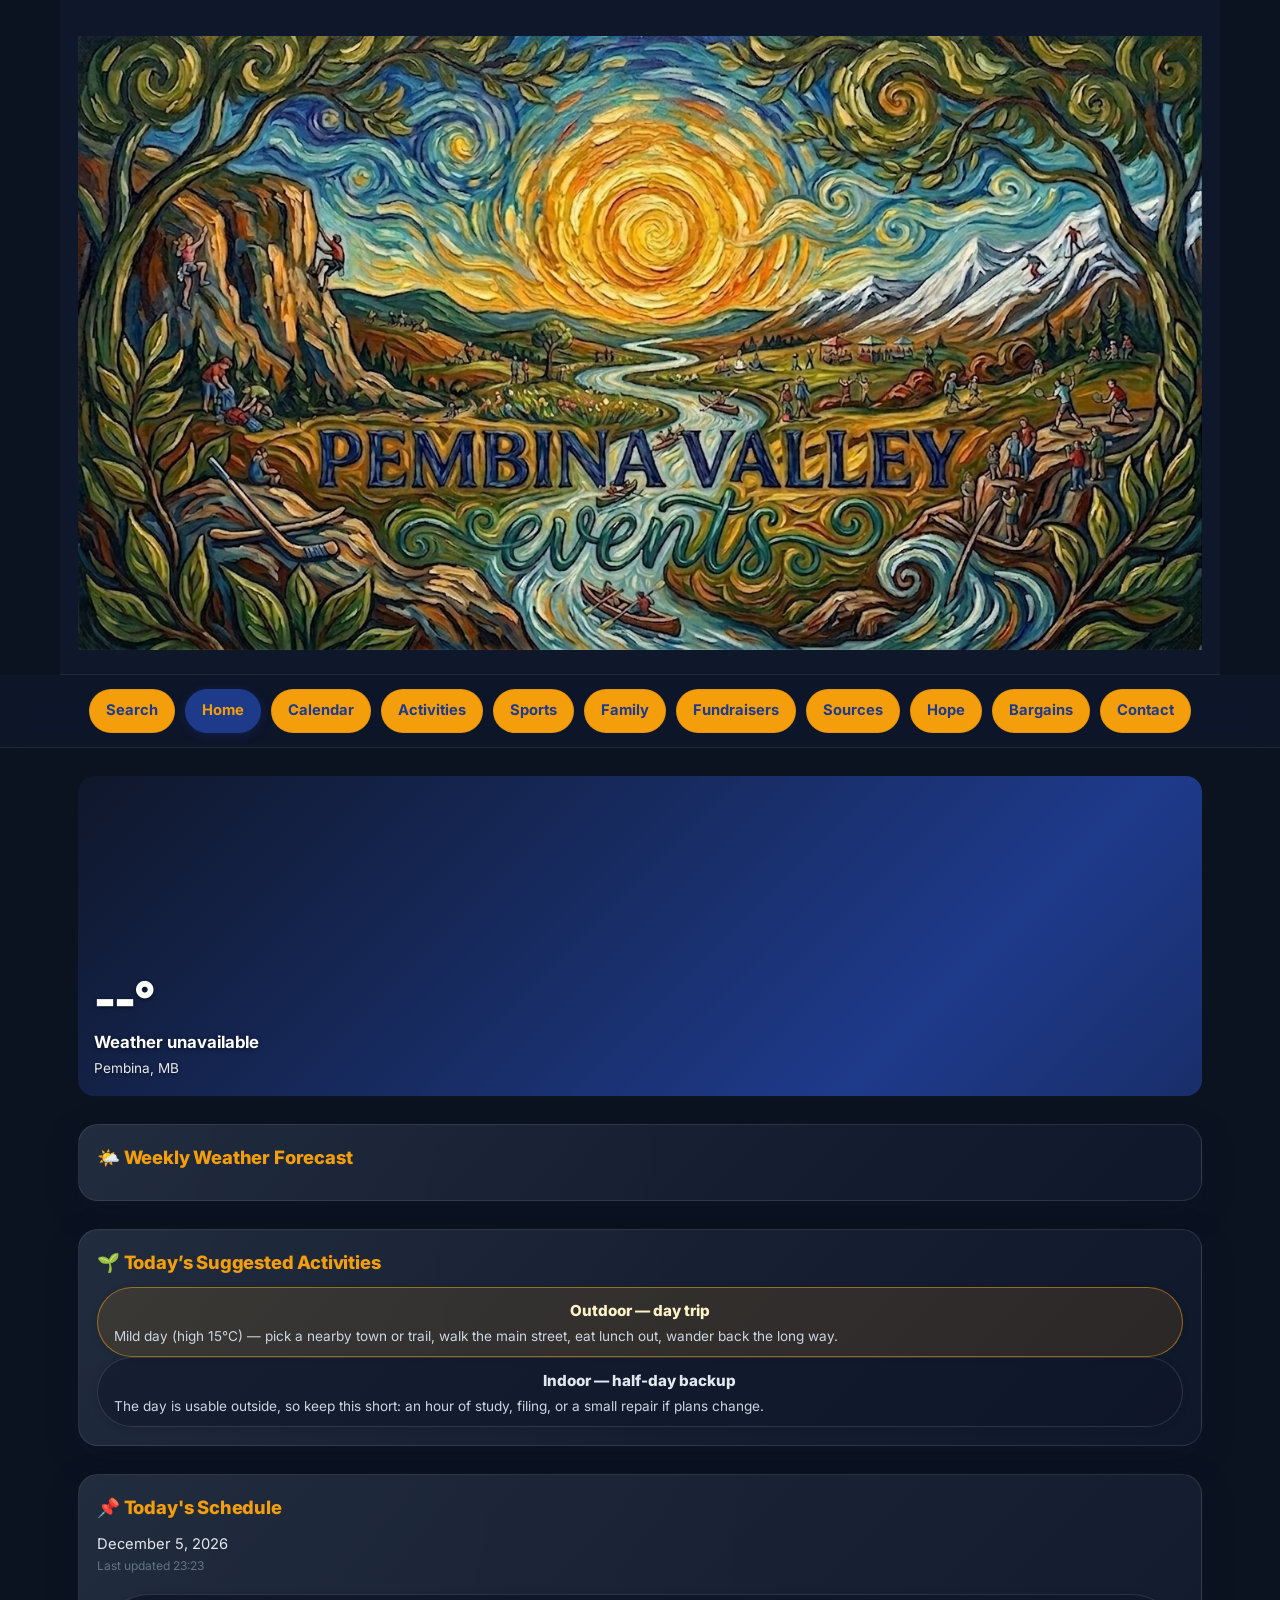
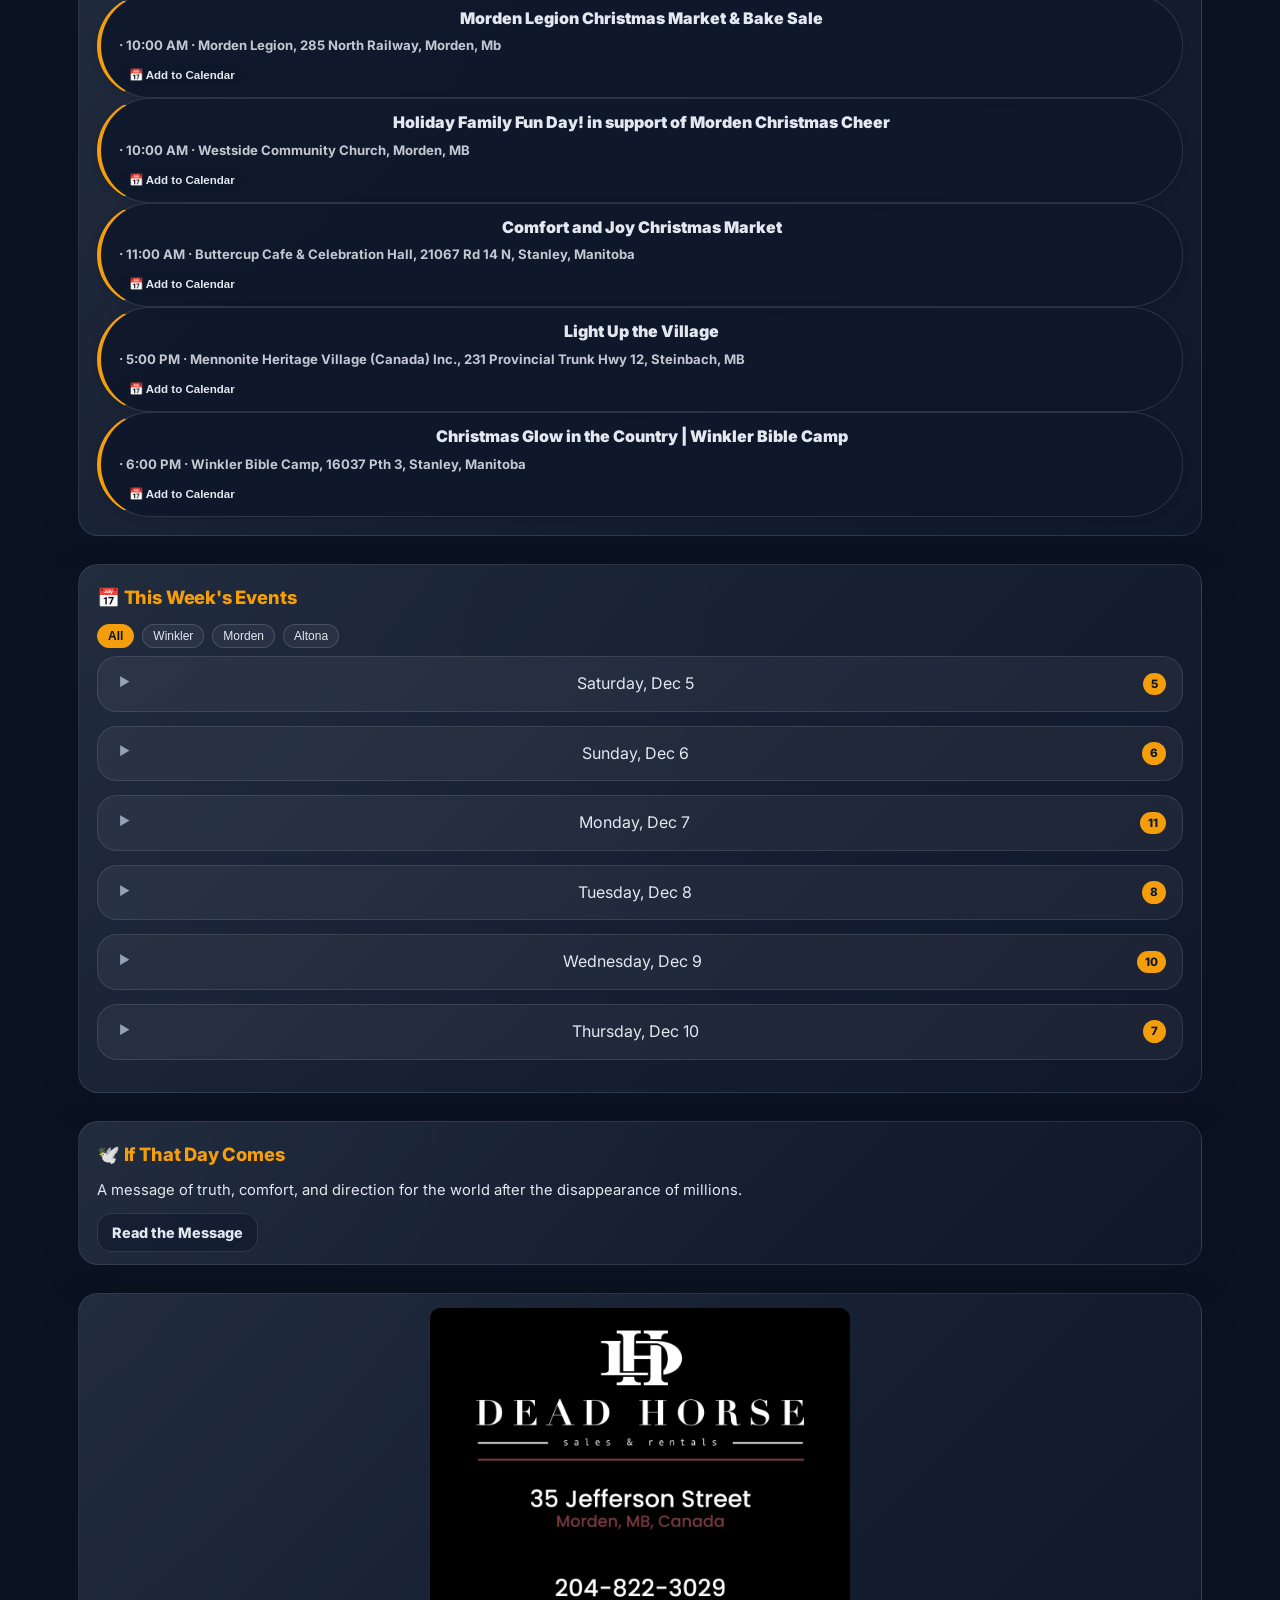
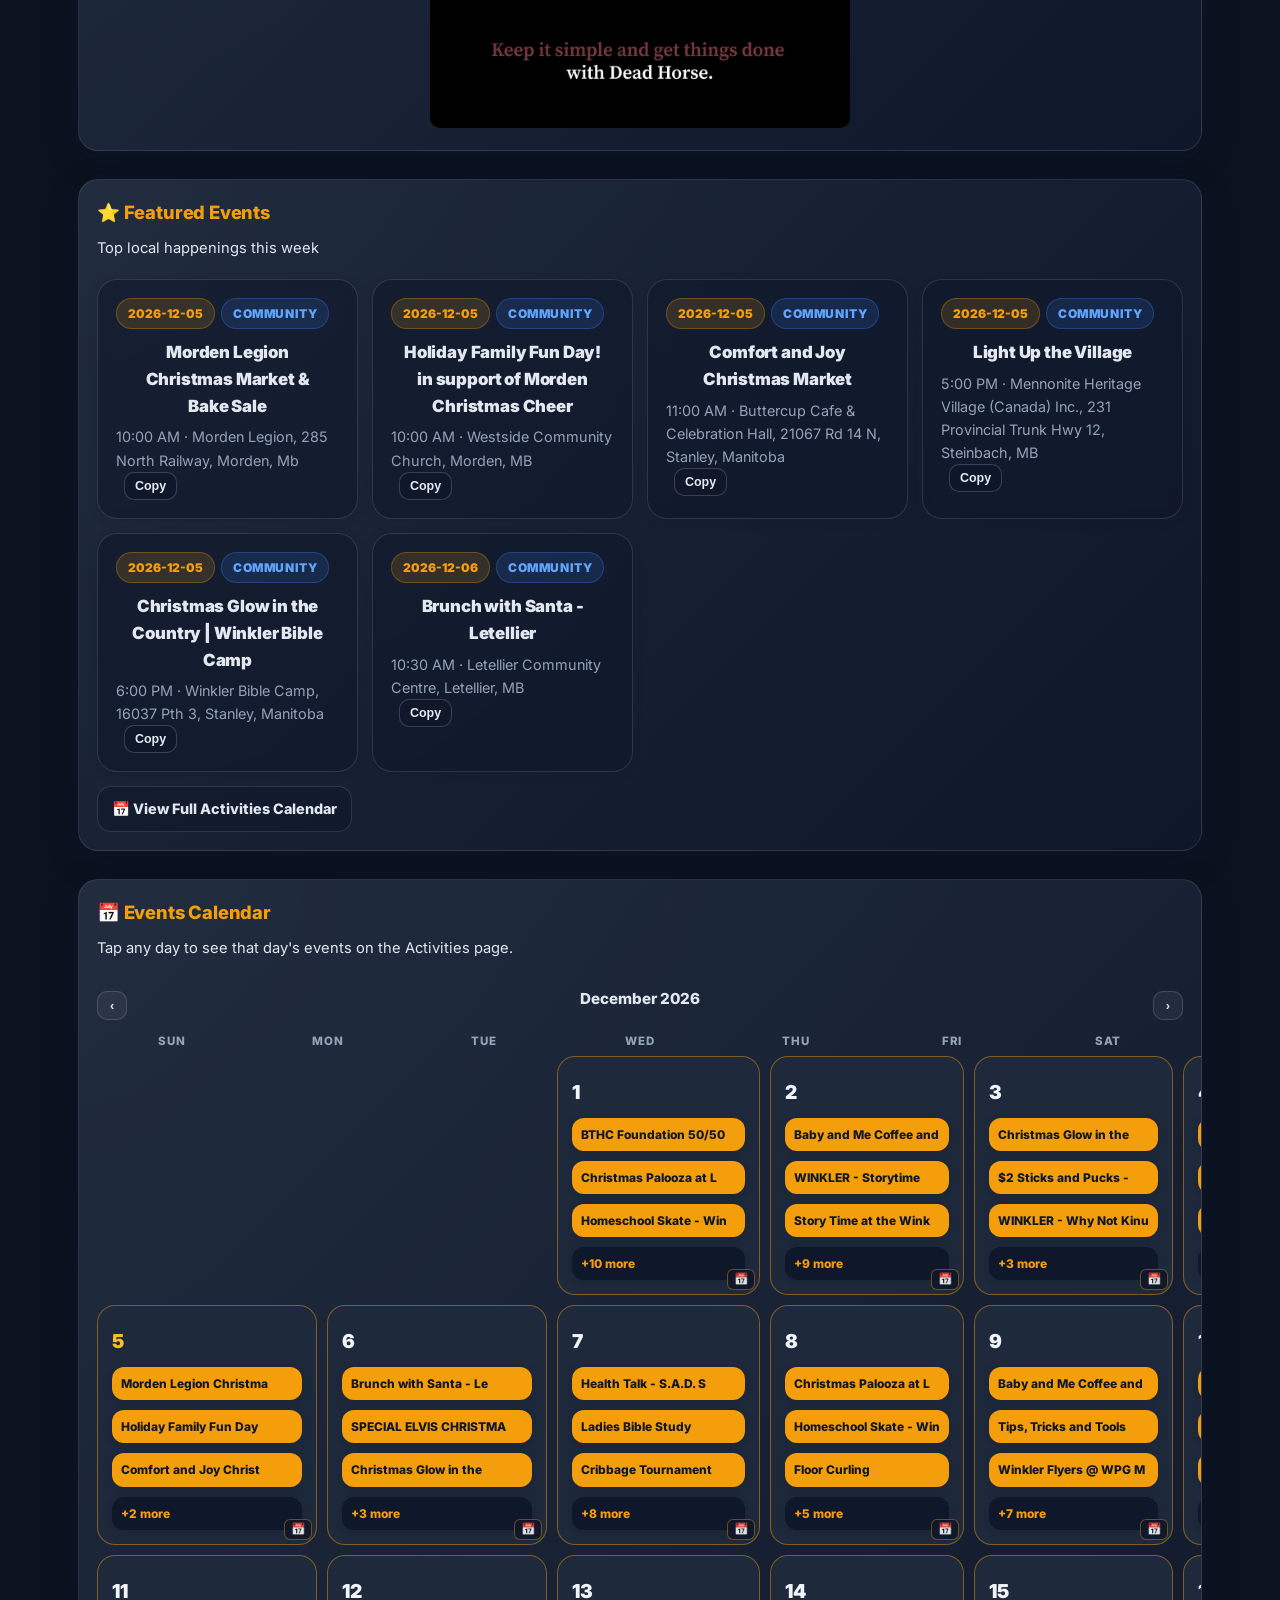
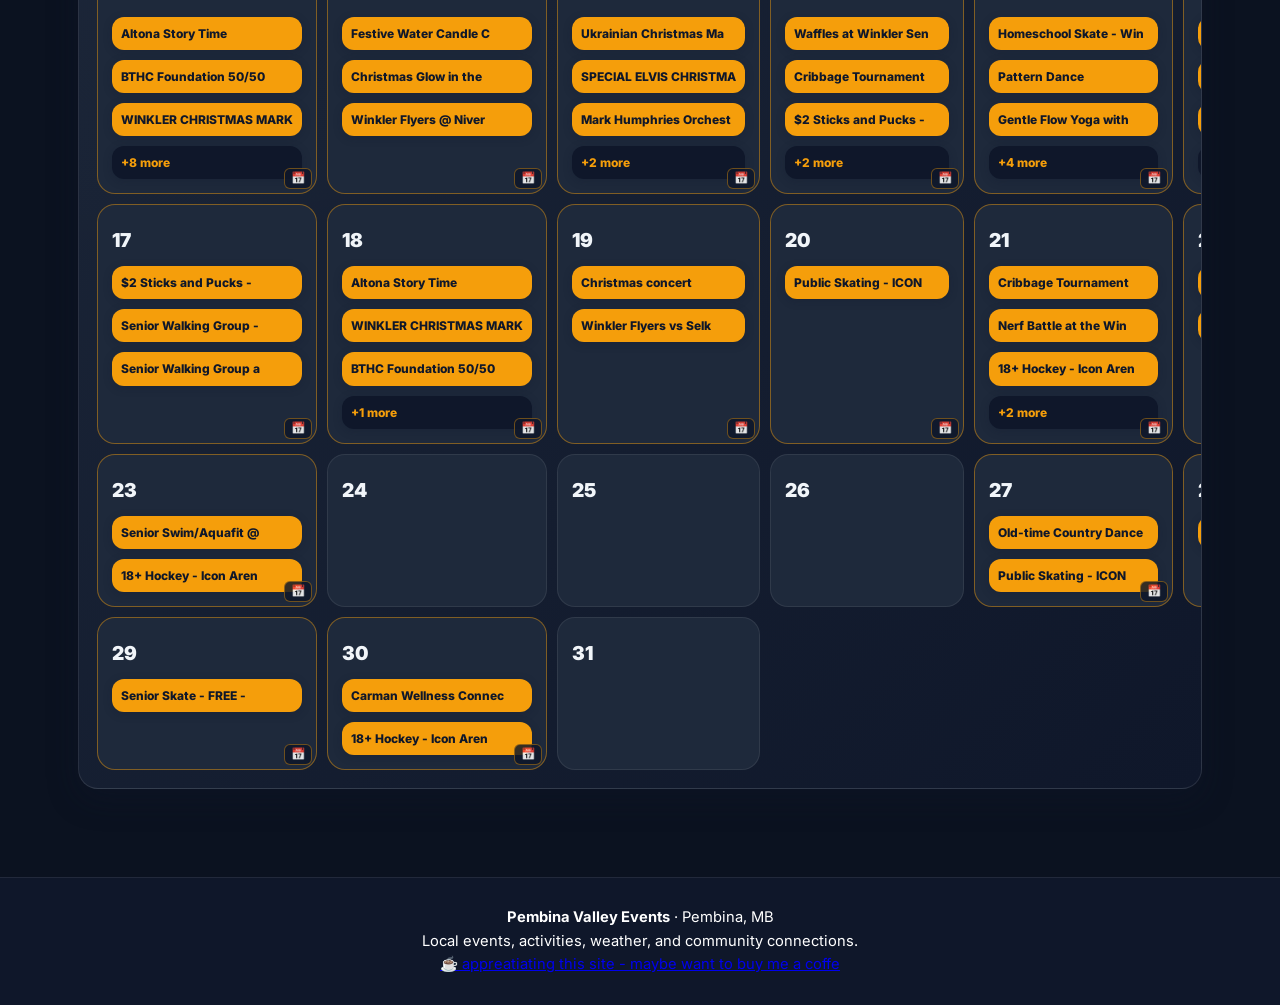
==== commit eeca0386: "family page: add 'If Jesus Had Not Come' featured banner with poster" ====
--- a/index.html
+++ b/index.html
@@ -1634,6 +1634,32 @@
   </div>
 
   <div class="page" id="page-family">
+    <style>
+      .family-feature { display:grid; grid-template-columns:240px 1fr; gap:22px; align-items:center; padding:20px; }
+      .family-feature img { width:100%; border-radius:10px; display:block; box-shadow:0 8px 24px rgba(0,0,0,.5); }
+      .family-feature .ftitle { font-size:21px; font-weight:800; margin-bottom:6px; line-height:1.25; }
+      @media (max-width: 680px) {
+        .family-feature { grid-template-columns:1fr; }
+        .family-feature img { max-width:280px; margin:0 auto; }
+      }
+    </style>
+    <section class="section" style="padding-bottom:0;">
+      <div class="card family-feature">
+        <img src="assets/if-jesus-had-not-come.jpg" alt="If Jesus Had Not Come — A Christmas Musical Drama poster">
+        <div>
+          <div class="badge-row" style="margin-bottom:10px;">
+            <span class="date-badge">Dec 13 · 6:00 PM</span>
+            <span class="cat-badge">Family · Church</span>
+          </div>
+          <div class="ftitle">If Jesus Had Not Come — A Christmas Musical Drama</div>
+          <div class="muted" style="font-size:.95rem;">Pembina Valley Baptist Church · 120 Manitoba Road, Winkler</div>
+          <div class="muted" style="margin-top:10px;font-size:.92rem;">
+            The Lasseter family discovers how empty the world would be without Christ. An evening of music,
+            drama and a heartwarming story celebrating the difference Jesus&rsquo;s coming has made.
+          </div>
+        </div>
+      </div>
+    </section>
     <section class="section">
       <div class="grid grid-3">
         <div class="card">
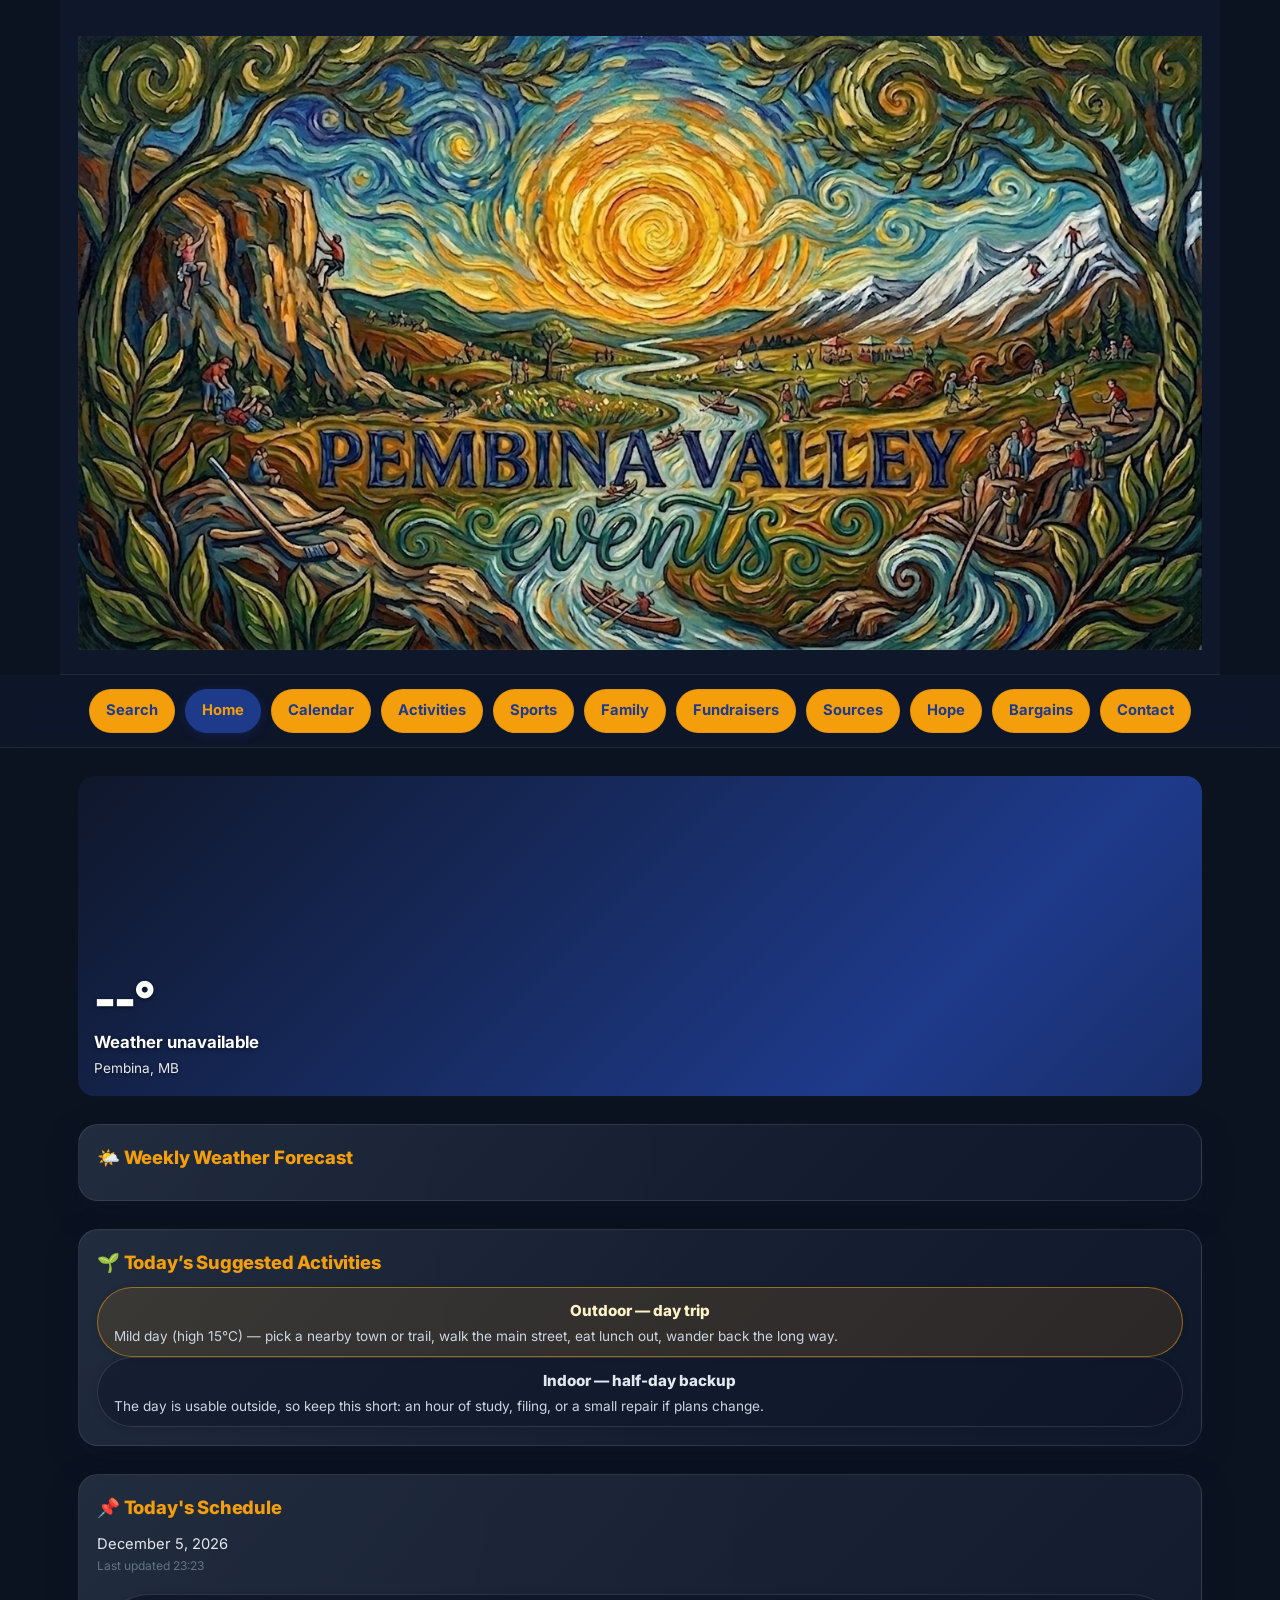
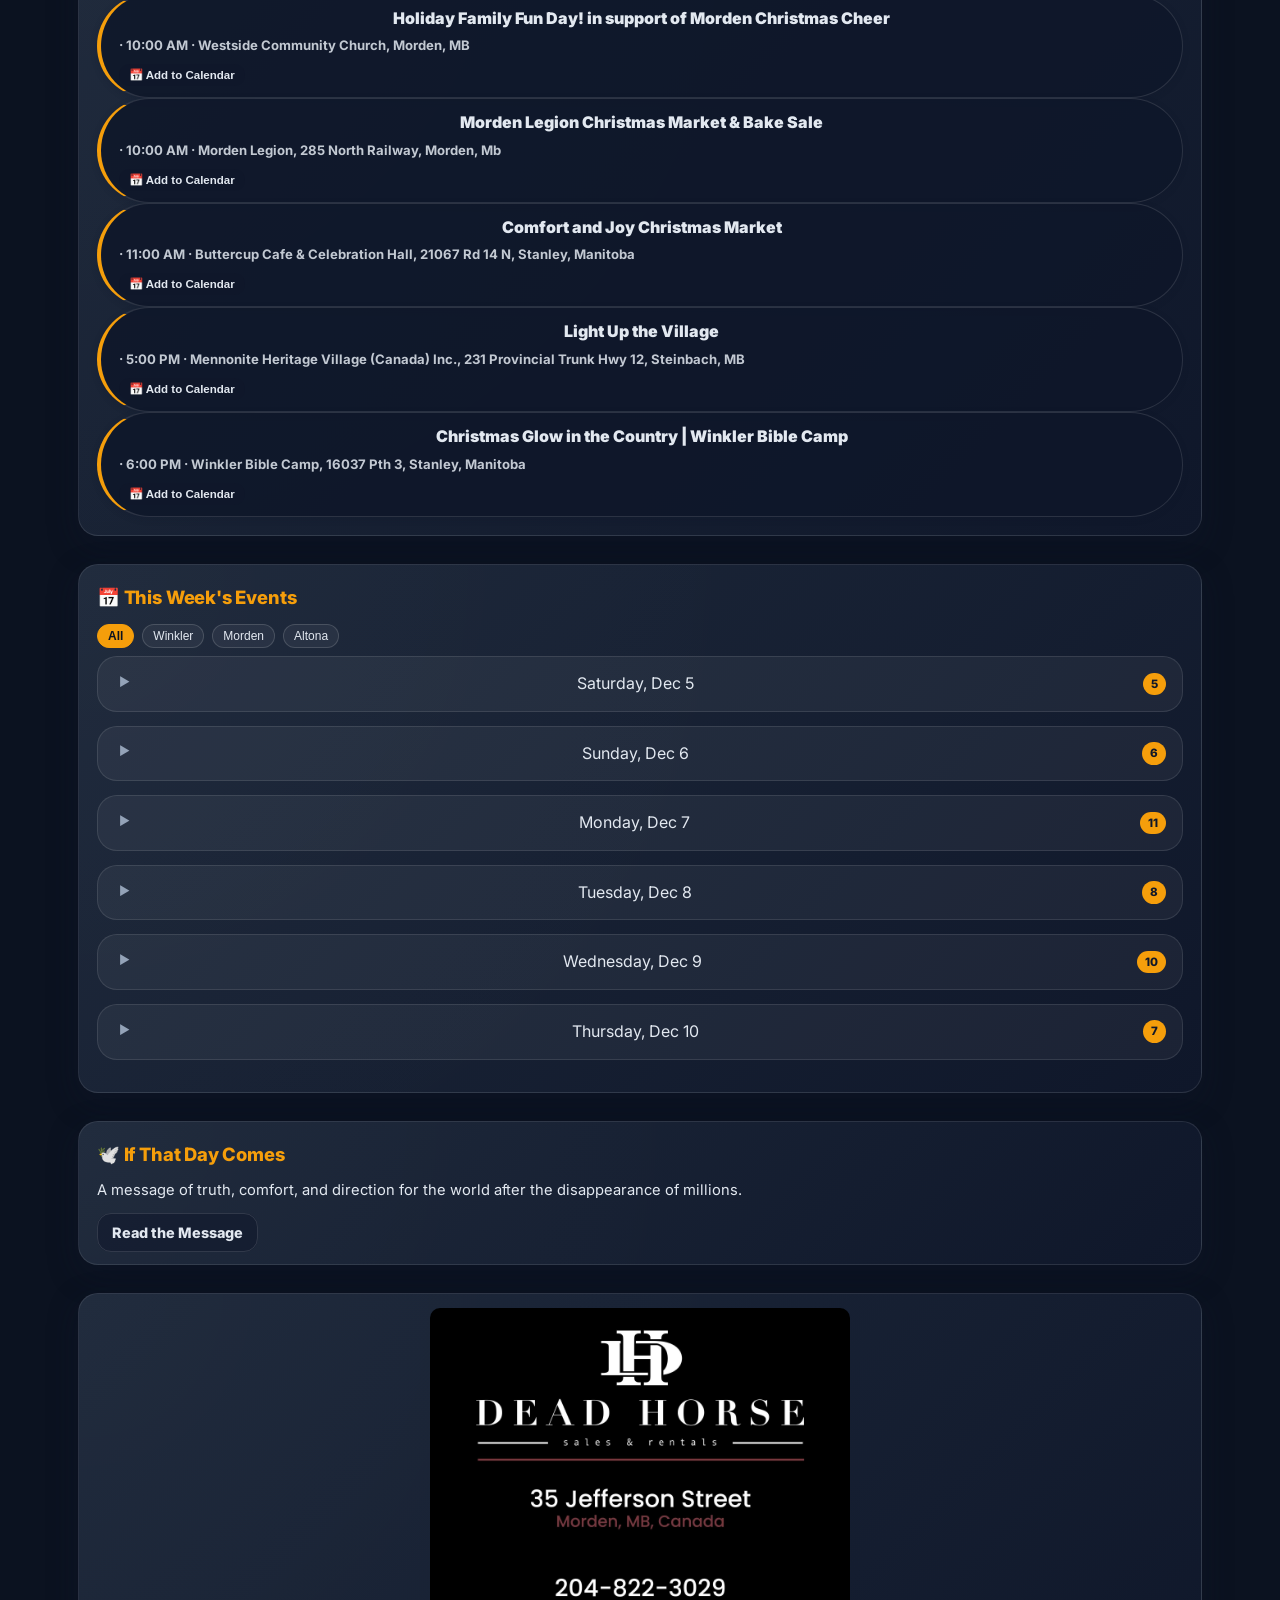
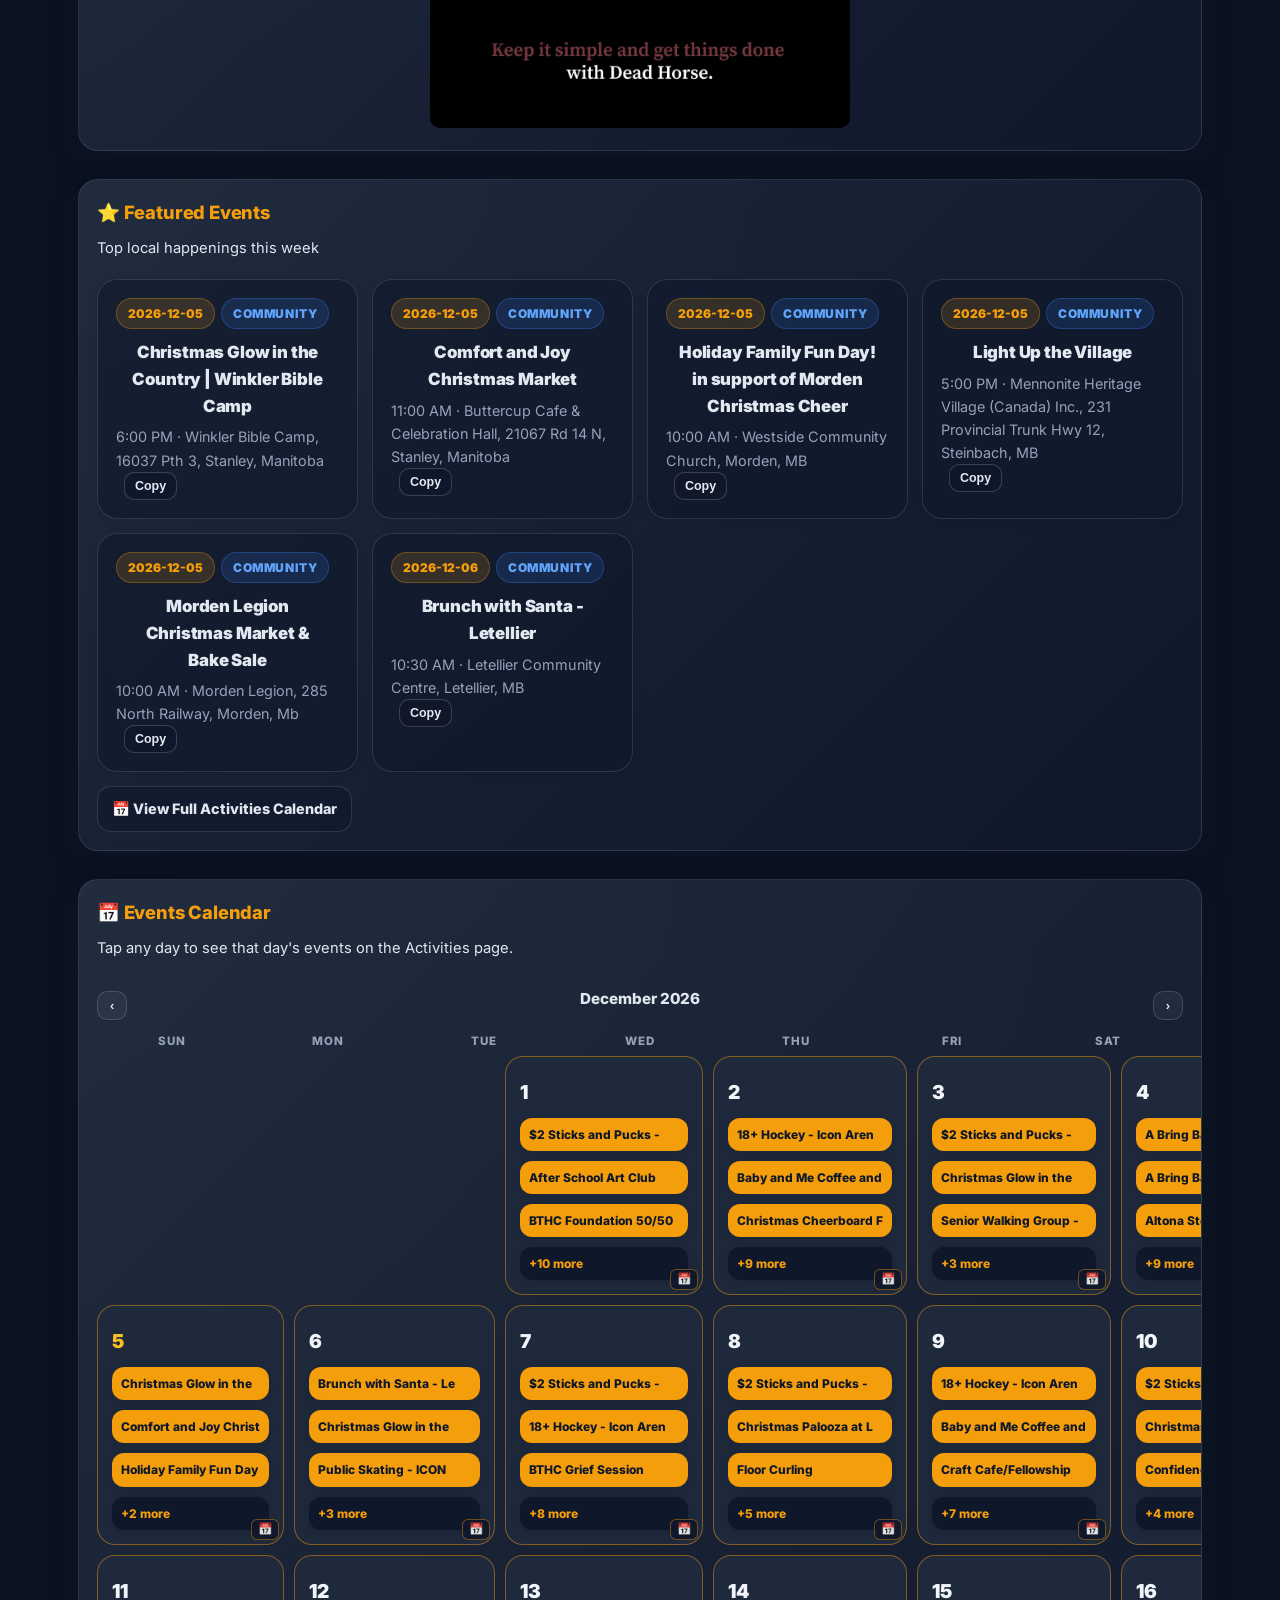
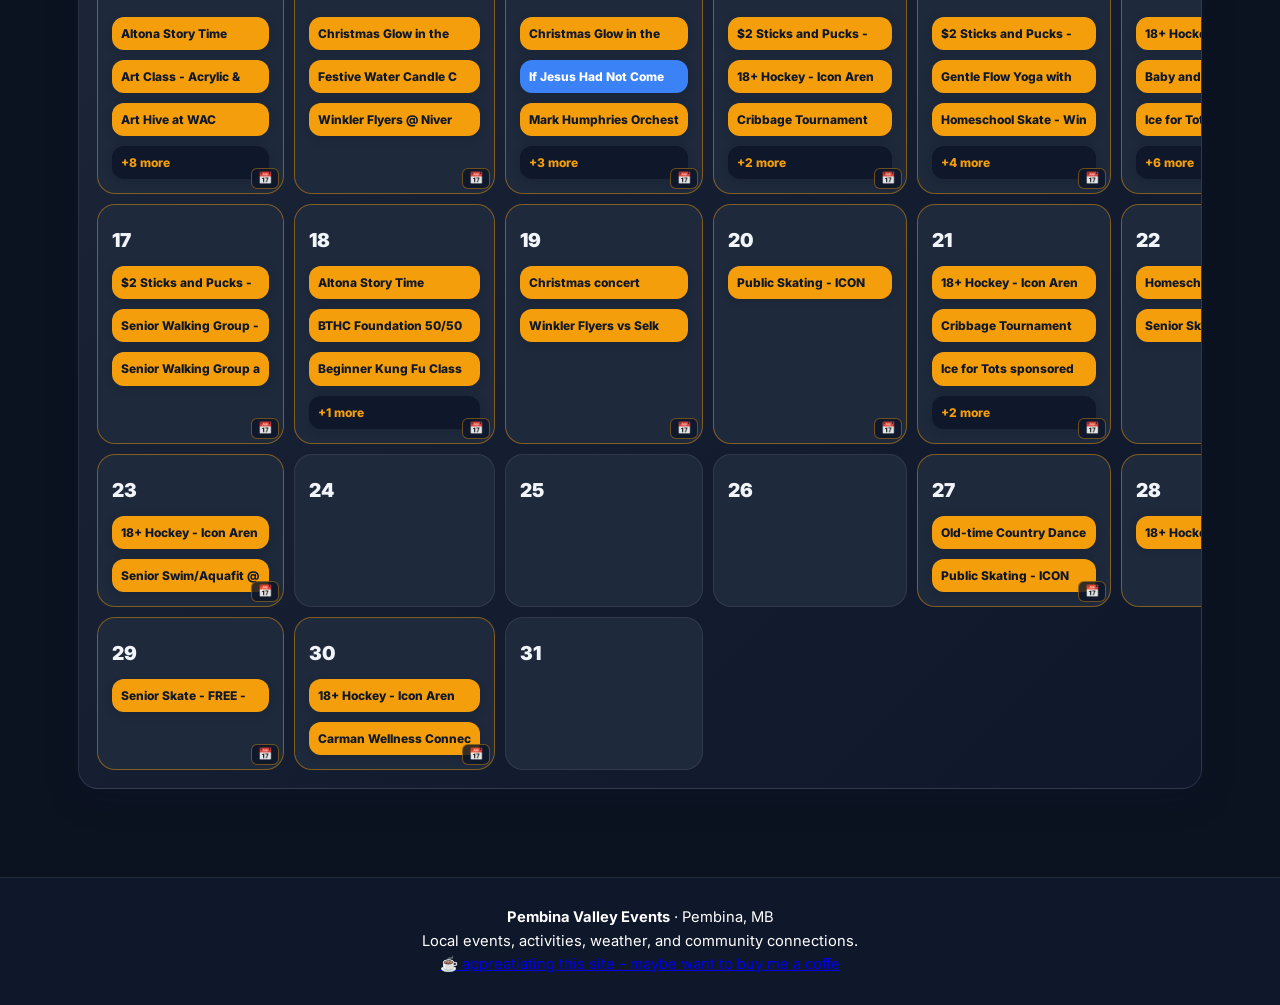
==== commit f4d7536d: "if-jesus event: link banner + event to pembinavalleybaptistchurch.com" ====
--- a/index.html
+++ b/index.html
@@ -1644,7 +1644,7 @@
       }
     </style>
     <section class="section" style="padding-bottom:0;">
-      <div class="card family-feature">
+      <a class="card family-feature" href="https://www.pembinavalleybaptistchurch.com/" target="_blank" rel="noopener" style="text-decoration:none;color:inherit;">
         <img src="assets/if-jesus-had-not-come.jpg" alt="If Jesus Had Not Come — A Christmas Musical Drama poster">
         <div>
           <div class="badge-row" style="margin-bottom:10px;">
@@ -1658,7 +1658,7 @@
             drama and a heartwarming story celebrating the difference Jesus&rsquo;s coming has made.
           </div>
         </div>
-      </div>
+      </a>
     </section>
     <section class="section">
       <div class="grid grid-3">
